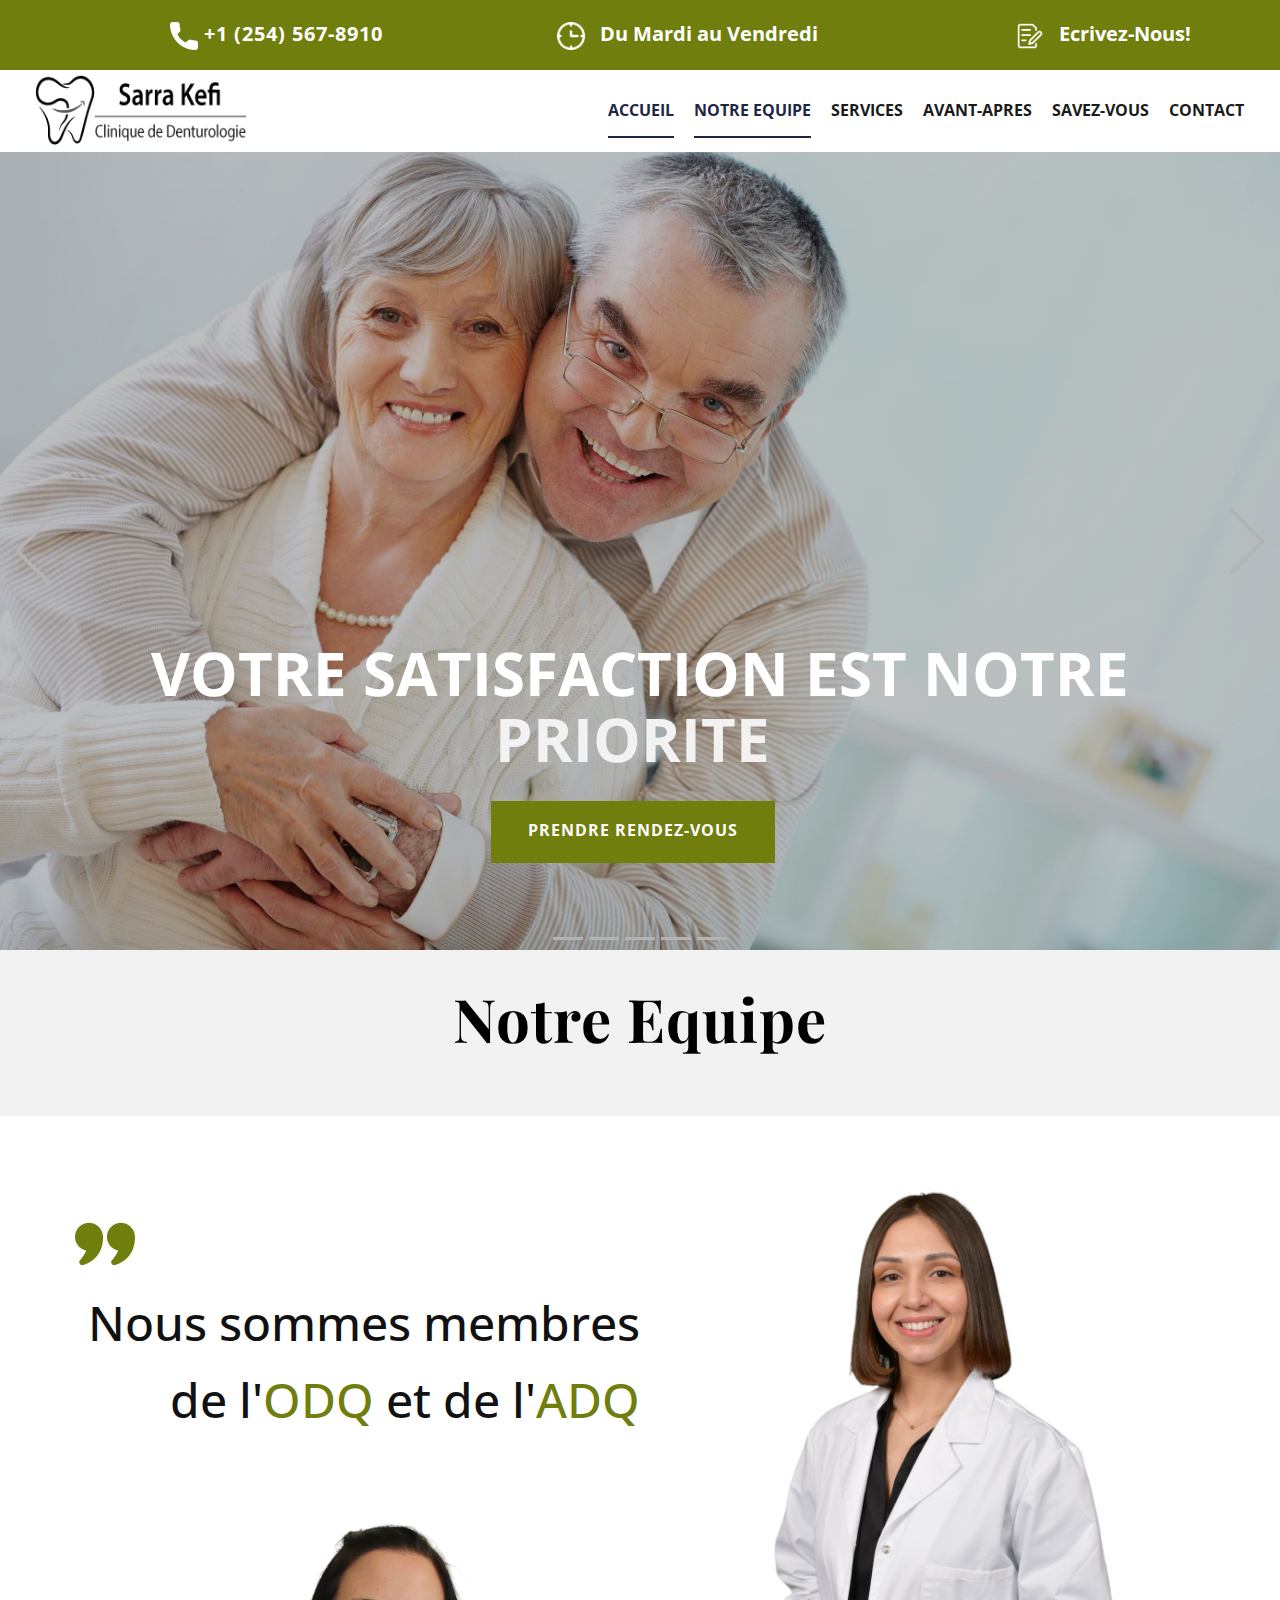
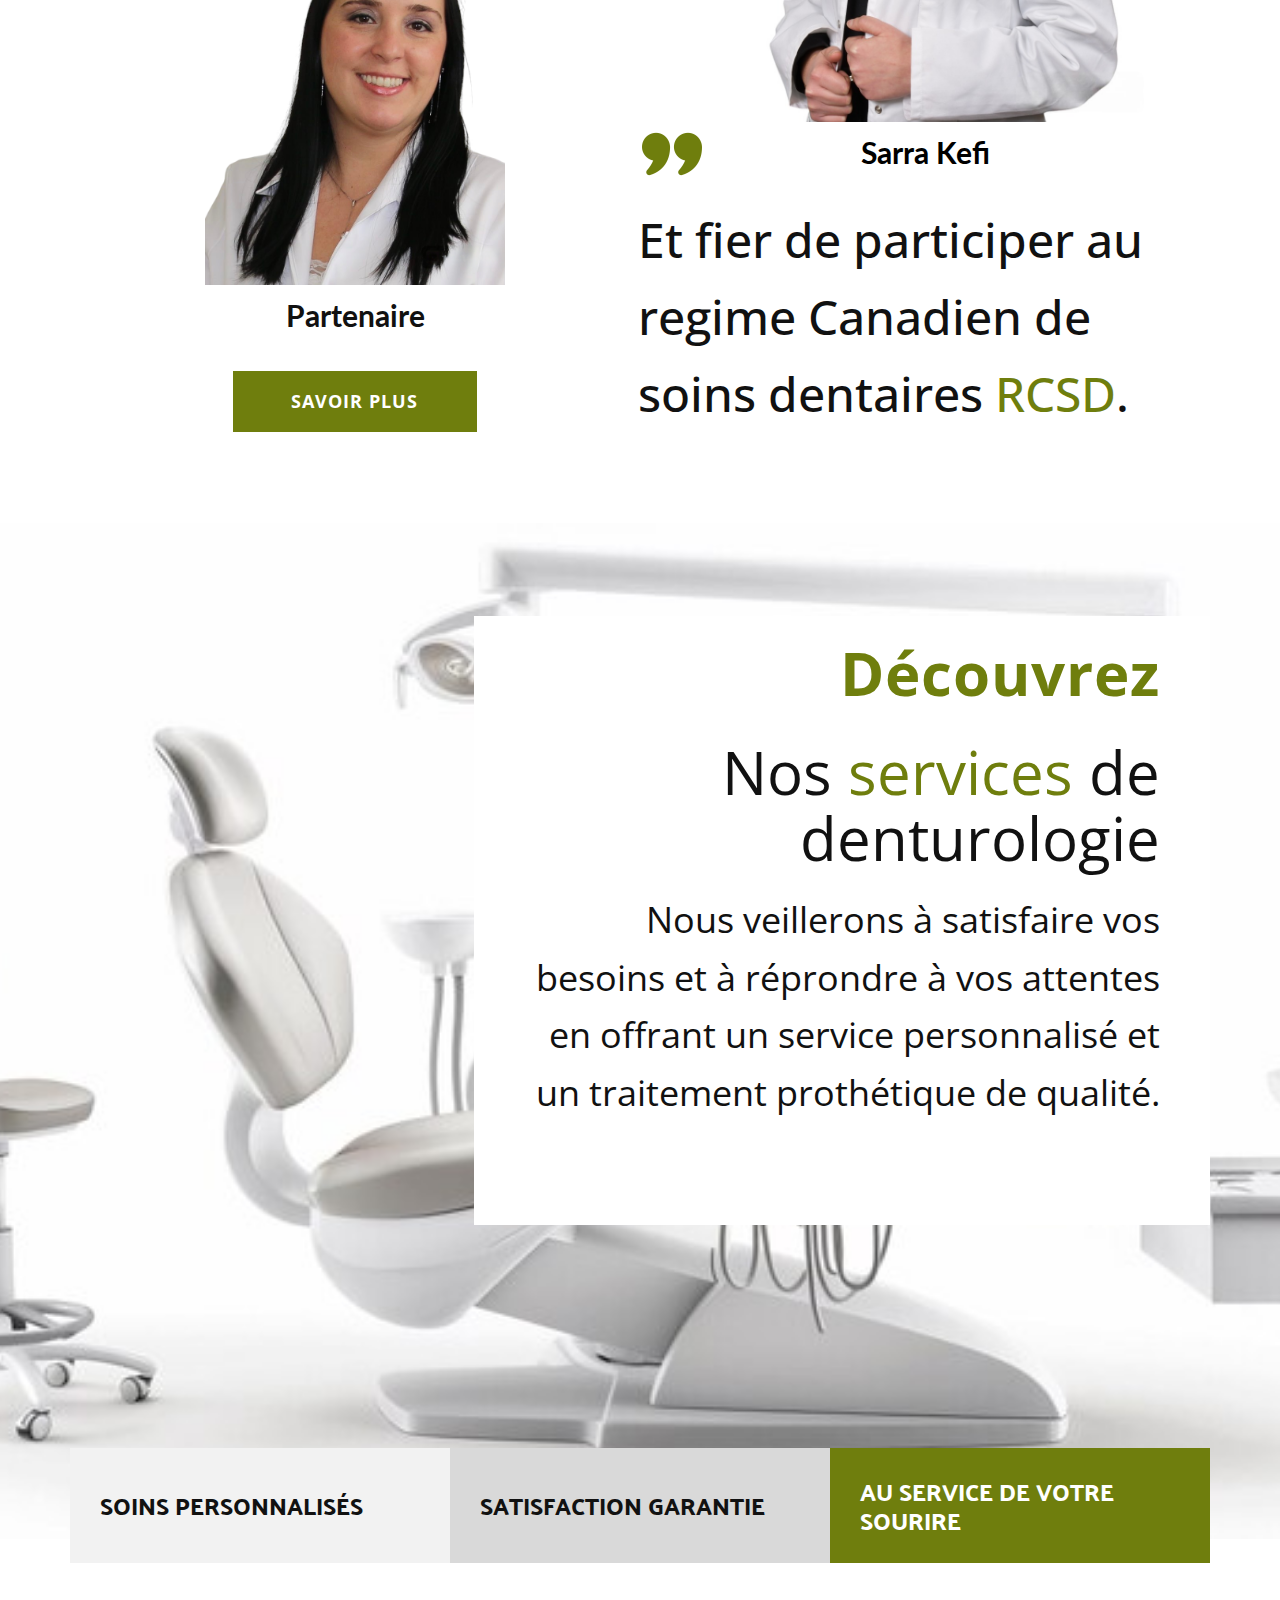
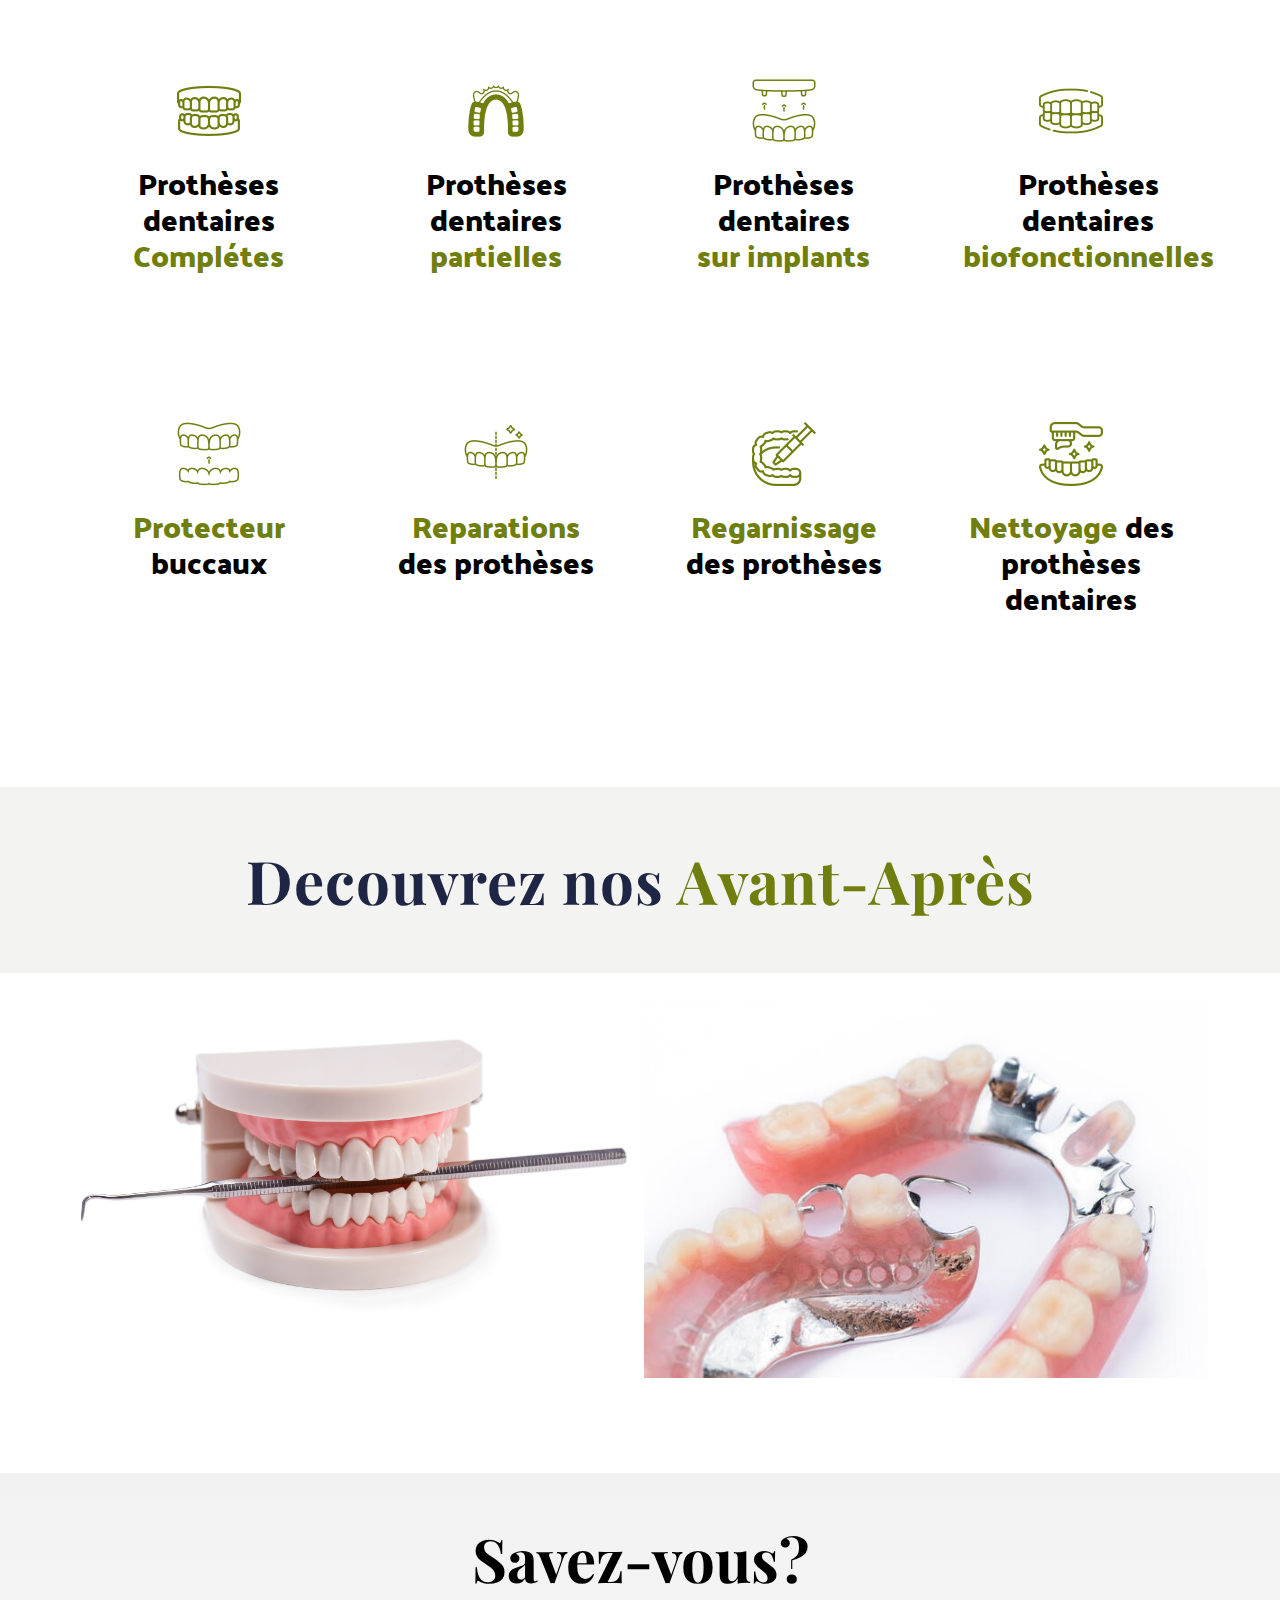
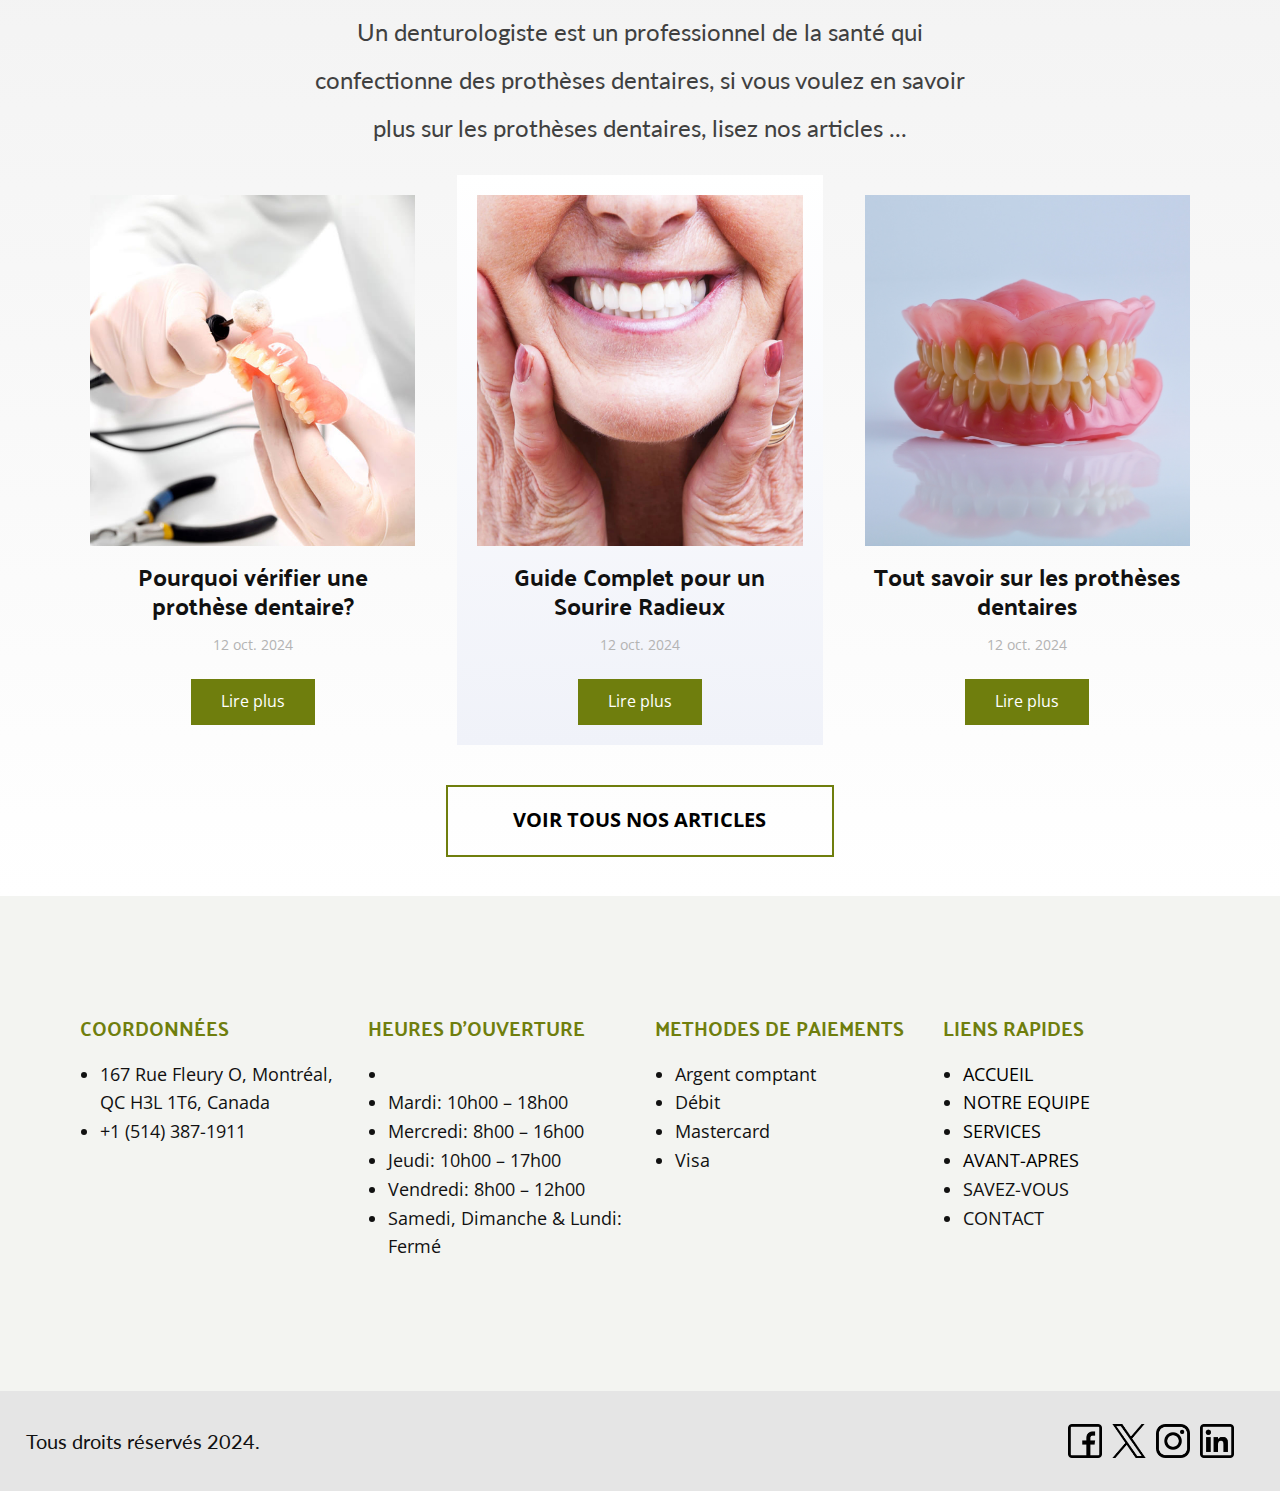
==== ACCUEIL.html @ f81df15d "Update ACCUEIL.html" ====
<!DOCTYPE html>
<html style="font-size: 16px;" lang="fr"><head>
    <meta name="viewport" content="width=device-width, initial-scale=1.0">
    <meta charset="utf-8">
    <meta name="keywords" content="​votre satisfaction est notre priorite, ​votre satisfaction est notre priorite, ​votre satisfaction est notre priorite, ​NOTRE EQUIPE">
    <meta name="description" content="">
    <title>ACCUEIL</title>
    <link rel="stylesheet" href="style.css" media="screen">
<link rel="stylesheet" href="ACCUEIL.css" media="screen">
    <script class="u-script" type="text/javascript" src="jquery.js" defer=""></script>
    <script class="u-script" type="text/javascript" src="script.js" defer=""></script>
    
    <link id="u-theme-google-font" rel="stylesheet" href="https://fonts.googleapis.com/css?family=Open+Sans:300,300i,400,400i,500,500i,600,600i,700,700i,800,800i|Palanquin+Dark:400,500,600,700">
    <link id="u-page-google-font" rel="stylesheet" href="https://fonts.googleapis.com/css?family=Playfair+Display:400,400i,500,500i,600,600i,700,700i,800,800i,900,900i|Lato:100,100i,300,300i,400,400i,700,700i,900,900i">
    
    
    
    
    
    
    
    
    
    
    
    
    <script type="application/ld+json">{
		"@context": "http://schema.org",
		"@type": "Organization",
		"name": "",
		"logo": "images/logo2_30092024.png",
		"sameAs": []
}</script>
    <meta name="theme-color" content="#1f2645">
    <meta property="og:title" content="ACCUEIL">
    <meta property="og:type" content="website">
  <meta data-intl-tel-input-cdn-path="intlTelInput/"></head>
  <body class="u-body u-xl-mode" data-lang="fr"><header class=" u-border-no-bottom u-border-no-left u-border-no-right u-border-no-top u-clearfix u-header u-section-row-container" id="sec-abaa" style="background-image: none"><div class="u-section-rows">
        <div class="u-custom-color-1 u-section-row u-sticky u-sticky-a2c8 u-valign-middle-xl u-section-row-1" id="sec-9a1a">
          
          
          
          
          
          <div class="u-clearfix u-sheet u-valign-middle-sm u-sheet-1">
            <div class="u-align-center u-clearfix u-expanded-width-lg u-expanded-width-sm u-gutter-0 u-layout-wrap u-layout-wrap-1">
              <div class="u-layout">
                <div class="u-layout-row">
                  <div class="u-container-style u-layout-cell u-size-20 u-layout-cell-1">
                    <div class="u-container-layout u-container-layout-1">
                      <a href="tel:+1 (234) 567-8910" class="u-active-none u-align-center u-btn u-button-style u-hover-none u-none u-text-hover-black u-btn-1"><span class="u-icon u-text-white u-icon-1"><svg class="u-svg-content" viewBox="0 0 405.333 405.333" x="0px" y="0px" style="width: 1em; height: 1em;"><path d="M373.333,266.88c-25.003,0-49.493-3.904-72.704-11.563c-11.328-3.904-24.192-0.896-31.637,6.699l-46.016,34.752    c-52.8-28.181-86.592-61.952-114.389-114.368l33.813-44.928c8.512-8.512,11.563-20.971,7.915-32.64    C142.592,81.472,138.667,56.96,138.667,32c0-17.643-14.357-32-32-32H32C14.357,0,0,14.357,0,32    c0,205.845,167.488,373.333,373.333,373.333c17.643,0,32-14.357,32-32V298.88C405.333,281.237,390.976,266.88,373.333,266.88z"></path></svg></span>&nbsp;+1 (254) 567-8910
                      </a>
                    </div>
                  </div>
                  <div class="u-container-style u-layout-cell u-size-20 u-layout-cell-2">
                    <div class="u-container-layout u-container-layout-2">
                      <a href="" class="u-active-none u-align-center-lg u-align-center-sm u-align-center-xl u-align-center-xs u-align-right-md u-btn u-button-style u-hover-none u-none u-text-hover-black u-text-white u-btn-2"><span class="u-file-icon u-icon u-text-white u-icon-2"><img src="images/1570440-a12996b7.png" alt=""></span> &nbsp; ​Du Mardi au Vendredi&nbsp;
                      </a>
                    </div>
                  </div>
                  <div class="u-container-align-center u-container-style u-layout-cell u-size-20 u-layout-cell-3">
                    <div class="u-container-layout u-valign-middle-lg u-container-layout-3">
                      <a href="" class="u-active-none u-align-center u-btn u-button-style u-hover-none u-none u-text-hover-black u-text-white u-btn-3"><span class="u-file-icon u-icon u-text-white u-icon-3"><img src="images/4223752-ccfdb0de.png" alt=""></span> &nbsp; Ecrivez-Nous!
                      </a>
                    </div>
                  </div>
                </div>
              </div>
            </div>
          </div>
        </div>
        <div class="u-clearfix u-section-row" data-animation-name="" data-animation-duration="0" data-animation-delay="0" data-animation-direction="" id="sec-a9fc">
          <div class="u-clearfix u-sheet u-sheet-2">
            <nav class="u-align-right u-menu u-menu-one-level u-offcanvas u-menu-1" data-responsive-from="MD" data-position="MENU">
              <div class="menu-collapse" style="font-size: 1rem; letter-spacing: 0px; font-weight: 700; text-transform: uppercase;">
                <a class="u-button-style u-custom-active-border-color u-custom-active-color u-custom-border u-custom-border-color u-custom-borders u-custom-hover-border-color u-custom-hover-color u-custom-left-right-menu-spacing u-custom-padding-bottom u-custom-text-active-color u-custom-text-color u-custom-text-hover-color u-custom-top-bottom-menu-spacing u-nav-link u-text-active-palette-1-base u-text-hover-palette-2-base" href="#">
                  <svg class="u-svg-link" viewBox="0 0 24 24"><use xmlns:xlink="http://www.w3.org/1999/xlink" xlink:href="#menu-hamburger"></use></svg>
                  <svg class="u-svg-content" version="1.1" id="menu-hamburger" viewBox="0 0 16 16" x="0px" y="0px" xmlns:xlink="http://www.w3.org/1999/xlink" xmlns="http://www.w3.org/2000/svg"><g><rect y="1" width="16" height="2"></rect><rect y="7" width="16" height="2"></rect><rect y="13" width="16" height="2"></rect>
</g></svg>
                </a>
              </div>
              <div class="u-custom-menu u-nav-container" wfd-invisible="true">
                <ul class="u-nav u-spacing-20 u-unstyled u-nav-1"><li class="u-nav-item"><a class="u-border-2 u-border-active-palette-1-base u-border-hover-custom-color-1 u-border-no-left u-border-no-right u-border-no-top u-button-style u-nav-link u-text-active-palette-1-base u-text-grey-90 u-text-hover-custom-color-1" href="#" style="padding: 18px 0px;">ACCUEIL</a>
</li><li class="u-nav-item"><a class="u-border-2 u-border-active-palette-1-base u-border-hover-custom-color-1 u-border-no-left u-border-no-right u-border-no-top u-button-style u-nav-link u-text-active-palette-1-base u-text-grey-90 u-text-hover-custom-color-1" href="ACCUEIL.html#sec-c3a1" target="_blank" style="padding: 18px 0px;">NOTRE EQUIPE</a>
</li><li class="u-nav-item"><a class="u-border-2 u-border-active-palette-1-base u-border-hover-custom-color-1 u-border-no-left u-border-no-right u-border-no-top u-button-style u-nav-link u-text-active-palette-1-base u-text-grey-90 u-text-hover-custom-color-1" style="padding: 18px 0px;">SERVICES</a>
</li><li class="u-nav-item"><a class="u-border-2 u-border-active-palette-1-base u-border-hover-custom-color-1 u-border-no-left u-border-no-right u-border-no-top u-button-style u-nav-link u-text-active-palette-1-base u-text-grey-90 u-text-hover-custom-color-1" style="padding: 18px 0px;">AVANT-APRES</a>
</li><li class="u-nav-item"><a class="u-border-2 u-border-active-palette-1-base u-border-hover-custom-color-1 u-border-no-left u-border-no-right u-border-no-top u-button-style u-nav-link u-text-active-palette-1-base u-text-grey-90 u-text-hover-custom-color-1" style="padding: 18px 0px;">SAVEZ-VOUS</a>
</li><li class="u-nav-item"><a class="u-border-2 u-border-active-palette-1-base u-border-hover-custom-color-1 u-border-no-left u-border-no-right u-border-no-top u-button-style u-nav-link u-text-active-palette-1-base u-text-grey-90 u-text-hover-custom-color-1" href="CONTACT.html" style="padding: 18px 0px;">CONTACT</a>
</li></ul>
              </div>
              <div class="u-custom-menu u-nav-container-collapse">
                <div class="u-container-style u-expanded-width-xs u-grey-90 u-inner-container-layout u-opacity u-opacity-95 u-sidenav u-sidenav-1" data-offcanvas-width="440.3543">
                  <div class="u-inner-container-layout u-sidenav-overflow">
                    <div class="u-menu-close u-menu-close-1"></div>
                    <ul class="u-align-center u-nav u-popupmenu-items u-spacing-0 u-unstyled u-nav-2"><li class="u-nav-item"><a class="u-button-style u-nav-link" href="#">ACCUEIL</a>
</li><li class="u-nav-item"><a class="u-button-style u-nav-link" href="ACCUEIL.html#sec-c3a1" target="_blank">NOTRE EQUIPE</a>
</li><li class="u-nav-item"><a class="u-button-style u-nav-link">SERVICES</a>
</li><li class="u-nav-item"><a class="u-button-style u-nav-link">AVANT-APRES</a>
</li><li class="u-nav-item"><a class="u-button-style u-nav-link">SAVEZ-VOUS</a>
</li><li class="u-nav-item"><a class="u-button-style u-nav-link" href="CONTACT.html">CONTACT</a>
</li></ul>
                  </div>
                </div>
                <div class="u-black u-menu-overlay u-opacity u-opacity-70" wfd-invisible="true"></div>
              </div>
            </nav>
            <a href="" class="u-image u-logo u-image-1" data-image-width="230" data-image-height="90" rel="nofollow">
              <img src="images/logo2_30092024.png" class="u-logo-image u-logo-image-1">
            </a>
          </div>
          
          
          
          
          
        </div>
      </div></header>
    <section class="u-carousel u-slide u-block-c4a1-1" id="carousel-c4cc" data-interval="5000" data-u-ride="carousel">
      <ol class="u-absolute-hcenter u-carousel-indicators u-block-c4a1-2">
        <li data-u-target="#carousel-c4cc" class="u-active u-grey-30" data-u-slide-to="0"></li>
        <li data-u-target="#carousel-c4cc" class="u-grey-30" data-u-slide-to="1"></li>
        <li data-u-target="#carousel-c4cc" class="u-grey-30" data-u-slide-to="2"></li>
        <li data-u-target="#carousel-c4cc" class="u-grey-30" data-u-slide-to="3"></li>
        <li data-u-target="#carousel-c4cc" class="u-grey-30" data-u-slide-to="4"></li>
      </ol>
      <div class="u-carousel-inner" role="listbox">
        <div class="u-active u-align-center u-carousel-item u-clearfix u-image u-shading u-section-1-1" src="" data-image-width="2880" data-image-height="1920">
          <div class="u-clearfix u-sheet u-sheet-1">
            <h1 class="u-align-center u-custom-font u-text u-text-font u-text-grey-5 u-title u-text-1">
              <span class="u-text-white"> VOTRE SATISFACTION EST NOTRE </span>PRIOR​​ITE&nbsp;
            </h1>
            <a href="#" class="u-align-center u-border-none u-border-radius-50 u-btn u-button-style u-custom-color-1 u-hover-custom-color-2 u-btn-1">PRENDRE RENDEZ-VOUS</a>
          </div>
        </div>
        <div class="u-align-center u-carousel-item u-clearfix u-image u-shading u-section-1-2" src="" data-image-width="1920" data-image-height="1280">
          <div class="u-clearfix u-sheet u-sheet-1">
            <h1 class="u-align-center u-custom-font u-text u-text-font u-text-white u-title u-text-1"> VOTRE SATISFACTION EST NOTRE PRIORITE&nbsp;</h1>
            <a href="#" class="u-align-center u-border-none u-border-radius-50 u-btn u-button-style u-custom-color-1 u-hover-custom-color-2 u-btn-1">PRENDRE RENDEZ-VOUS</a>
          </div>
        </div>
        <div class="u-align-center u-carousel-item u-clearfix u-image u-shading u-section-1-3" src="" data-image-width="1920" data-image-height="1280">
          <div class="u-clearfix u-sheet u-sheet-1">
            <h1 class="u-align-center u-custom-font u-text u-text-font u-text-white u-title u-text-1"> VOTRE SATISFACTION EST NOTRE PRIORITE&nbsp;</h1>
            <a href="#" class="u-align-center u-border-none u-border-radius-50 u-btn u-button-style u-custom-color-1 u-hover-custom-color-2 u-btn-1">PRENDRE RENDEZ-VOUS</a>
          </div>
        </div>
        <div class="u-align-center u-carousel-item u-clearfix u-image u-shading u-section-1-4" src="" data-image-width="1920" data-image-height="1281">
          <div class="u-clearfix u-sheet u-sheet-1">
            <h1 class="u-align-center u-custom-font u-text u-text-font u-text-white u-title u-text-1"> VOTRE SATISFACTION EST NOTRE PRIORITE&nbsp;</h1>
            <a href="#" class="u-align-center u-border-none u-border-radius-50 u-btn u-button-style u-custom-color-1 u-hover-custom-color-2 u-btn-1">PRENDRE RENDEZ-VOUS</a>
          </div>
        </div>
        <div class="u-align-center u-carousel-item u-clearfix u-image u-shading u-section-1-5" src="" data-image-width="2880" data-image-height="1920">
          <div class="u-clearfix u-sheet u-sheet-1">
            <h1 class="u-align-center u-custom-font u-text u-text-font u-text-grey-5 u-title u-text-1">
              <span class="u-text-white"> VOTRE SATISFACTION EST NOTRE </span>PRIOR​​ITE&nbsp;
            </h1>
            <a href="#" class="u-align-center u-border-none u-border-radius-50 u-btn u-button-style u-custom-color-1 u-hover-custom-color-2 u-btn-1">PRENDRE RENDEZ-VOUS</a>
          </div>
        </div>
      </div>
      <a class="u-absolute-vcenter u-carousel-control u-carousel-control-prev u-text-grey-30 u-block-c4a1-3" href="#carousel-c4cc" role="button" data-u-slide="prev">
        <span aria-hidden="true">
          <svg class="u-svg-link" viewBox="0 0 477.175 477.175"><path d="M145.188,238.575l215.5-215.5c5.3-5.3,5.3-13.8,0-19.1s-13.8-5.3-19.1,0l-225.1,225.1c-5.3,5.3-5.3,13.8,0,19.1l225.1,225
                    c2.6,2.6,6.1,4,9.5,4s6.9-1.3,9.5-4c5.3-5.3,5.3-13.8,0-19.1L145.188,238.575z"></path></svg>
        </span>
        <span class="sr-only">Previous</span>
      </a>
      <a class="u-carousel-control u-carousel-control-next u-text-grey-30 u-block-c4a1-4" href="#carousel-c4cc" role="button" data-u-slide="next">
        <span aria-hidden="true">
          <svg class="u-svg-link" viewBox="0 0 477.175 477.175"><path d="M360.731,229.075l-225.1-225.1c-5.3-5.3-13.8-5.3-19.1,0s-5.3,13.8,0,19.1l215.5,215.5l-215.5,215.5
                    c-5.3,5.3-5.3,13.8,0,19.1c2.6,2.6,6.1,4,9.5,4c3.4,0,6.9-1.3,9.5-4l225.1-225.1C365.931,242.875,365.931,234.275,360.731,229.075z"></path></svg>
        </span>
        <span class="sr-only">Suivant</span>
      </a>
    </section>
    <section class="u-align-center u-clearfix u-grey-5 u-section-2" id="sec-c3a1">
      <div class="u-clearfix u-sheet u-sheet-1">
        <h1 class="u-align-center u-custom-font u-font-playfair-display u-text u-text-black u-text-default u-text-1"> Notre&nbsp;Equipe</h1>
      </div>
    </section>
    <section class="u-clearfix u-container-align-center u-section-3" id="carousel_c43b">
      <div class="u-clearfix u-sheet u-sheet-1">
        <div class="custom-expanded data-layout-selected u-clearfix u-expanded-width u-layout-wrap u-layout-wrap-1">
          <div class="u-layout" style="">
            <div class="u-layout-row" style="">
              <div class="u-container-style u-layout-cell u-size-30 u-layout-cell-1">
                <div class="u-container-layout u-container-layout-1"><span class="u-align-center u-file-icon u-icon u-icon-1"><img src="images/94ece552-20.png" alt=""></span>
                  <h3 class="u-align-right u-custom-font u-text u-text-default u-text-font u-text-1">Nous sommes membres de l'<span class="u-text-custom-color-1">ODQ</span>&nbsp;et de l'<span class="u-text-custom-color-1">ADQ</span>
                  </h3>
                  <img class="u-align-center u-image u-image-default u-image-1" src="images/Photoroom-20240914_191139-transformed.png" alt="" data-image-width="845" data-image-height="929">
                  <p class="u-align-center u-text u-text-2">Partenaire</p>
                  <a href="" class="u-align-center u-border-none u-btn u-button-style u-custom-color-1 u-hover-custom-color-2 u-text-active-white u-btn-1">SAVOIR PLUS</a>
                </div>
              </div>
              <div class="u-container-style u-layout-cell u-size-30 u-layout-cell-2" data-animation-out="0">
                <div class="u-container-layout u-container-layout-2">
                  <img class="custom-expanded u-align-center u-image u-image-default u-image-2" src="images/DeWatermark.ai_1727260550018.png" alt="" data-image-width="1024" data-image-height="1280">
                  <p class="u-align-center u-text u-text-black u-text-3">Sarra Kefi</p><span class="u-file-icon u-icon u-icon-2"><img src="images/94ece552.png" alt=""></span>
                  <h3 class="u-align-left-lg u-align-left-md u-align-left-xl u-align-right-sm u-align-right-xs u-custom-font u-text u-text-default u-text-font u-text-4"> Et&nbsp;fier de participer au regime Canadien de soins dentaires&nbsp;<span class="u-text-custom-color-1">RCSD</span>.
                  </h3>
                </div>
              </div>
            </div>
          </div>
        </div>
      </div>
    </section>
    <section class="u-clearfix u-image u-section-4" id="sec-8d5f" data-image-width="740" data-image-height="415">
      <div class="u-clearfix u-sheet u-sheet-1">
        <div class="u-align-center u-container-style u-expanded-width-xs u-group u-shape-rectangle u-white u-group-1" data-animation-out="0">
          <div class="u-container-layout u-valign-top-xl u-container-layout-1">
            <h1 class="u-align-right u-custom-font u-text u-text-custom-color-1 u-text-font u-text-1"> Découvrez<br>
            </h1>
            <h2 class="u-align-right u-custom-font u-text u-text-font u-text-2"> Nos&nbsp;<span class="u-text-custom-color-1">services&nbsp;</span>de<br>denturologie
            </h2>
            <p class="u-align-right u-large-text u-text u-text-variant u-text-3"> Nous veillerons à satisfaire vos besoins et&nbsp;à réprondre&nbsp;à vos attentes en offrant un service personnalisé et un traitement prothétique de qualité.</p>
          </div>
        </div>
      </div>
    </section>
    <section class="u-clearfix u-section-5" id="sec-0a37">
      <div class="u-clearfix u-sheet u-sheet-1">
        <div class="u-expanded-width-lg u-expanded-width-xl u-expanded-width-xs u-list u-list-1">
          <div class="u-repeater u-repeater-1">
            <div class="u-align-left u-container-style u-custom-item u-grey-5 u-list-item u-repeater-item u-list-item-1">
              <div class="u-container-layout u-similar-container u-valign-middle-xl u-valign-top-lg u-valign-top-md u-valign-top-sm u-valign-top-xs u-container-layout-1">
                <h4 class="u-align-center-xs u-text u-text-default u-text-1"> soins personnalisés</h4>
              </div>
            </div>
            <div class="u-align-left u-container-style u-custom-item u-grey-15 u-list-item u-repeater-item u-list-item-2">
              <div class="u-container-layout u-similar-container u-valign-middle-xl u-valign-top-lg u-valign-top-md u-valign-top-sm u-valign-top-xs u-container-layout-2">
                <h4 class="u-align-center-xs u-text u-text-default u-text-2"> Satisfaction GarantiE</h4>
              </div>
            </div>
            <div class="u-align-left u-container-style u-custom-color-1 u-custom-item u-list-item u-repeater-item u-list-item-3">
              <div class="u-container-layout u-similar-container u-valign-middle-xl u-valign-top-lg u-valign-top-md u-valign-top-sm u-valign-top-xs u-container-layout-3">
                <h4 class="u-align-center-xs u-text u-text-default u-text-3"> au service de votre sourire</h4>
              </div>
            </div>
          </div>
        </div>
      </div>
    </section>
    <section class="u-clearfix u-section-6" id="sec-1ae2">
      <div class="u-clearfix u-sheet u-sheet-1">
        <div class="u-align-center-sm u-align-center-xs u-expanded-width-lg u-expanded-width-md u-expanded-width-xl u-list u-list-1">
          <div class="u-repeater u-repeater-1">
            <div class="u-align-center u-border-custom-color-1 u-container-align-center-sm u-container-align-center-xs u-container-style u-hover-feature u-list-item u-repeater-item u-shape-rectangle u-list-item-1" data-href="SERVICES.html">
              <div class="u-container-layout u-similar-container u-valign-middle-lg u-valign-middle-md u-valign-middle-sm u-valign-middle-xs u-container-layout-1"><span class="u-align-center-sm u-align-center-xs u-file-icon u-icon u-text-custom-color-1 u-icon-1"><img src="images/1471590.png" alt=""></span>
                <h3 class="u-align-center-sm u-align-center-xs u-text u-text-black u-text-default u-text-1">Prothèses dentaires<br>
                  <span class="u-text-custom-color-1">Complétes</span>
                </h3>
              </div>
            </div>
            <div class="u-align-center u-border-custom-color-1 u-container-align-center-sm u-container-align-center-xs u-container-style u-hover-feature u-list-item u-repeater-item u-shape-rectangle u-list-item-2" data-href="blog/blog.html">
              <div class="u-container-layout u-similar-container u-valign-middle-lg u-valign-middle-md u-valign-middle-sm u-valign-middle-xs u-container-layout-2"><span class="u-align-center-sm u-align-center-xs u-file-icon u-icon u-text-custom-color-1 u-icon-2"><img src="images/7261897-19.png" alt=""></span>
                <h3 class="u-align-center-sm u-align-center-xs u-text u-text-black u-text-default u-text-2"> Prothèses dentaires<br>
                  <span class="u-text-custom-color-1">partielles</span>
                </h3>
              </div>
            </div>
            <div class="u-align-center u-border-custom-color-1 u-container-align-center-sm u-container-align-center-xs u-container-style u-hover-feature u-list-item u-repeater-item u-shape-rectangle u-list-item-3" data-href="blog/blog.html">
              <div class="u-container-layout u-similar-container u-valign-middle-lg u-valign-middle-md u-valign-middle-sm u-valign-middle-xs u-container-layout-3"><span class="u-align-center-sm u-align-center-xs u-file-icon u-icon u-text-custom-color-1 u-icon-3"><img src="images/2441147.png" alt=""></span>
                <h3 class="u-align-center-sm u-align-center-xs u-text u-text-black u-text-default u-text-3"> Prothèses dentaires<br>
                  <span class="u-text-custom-color-1"> sur implants</span>
                </h3>
              </div>
            </div>
            <div class="u-align-center u-border-custom-color-1 u-container-align-center-sm u-container-align-center-xs u-container-style u-hover-feature u-list-item u-repeater-item u-shape-rectangle u-list-item-4" data-href="blog/blog.html">
              <div class="u-container-layout u-similar-container u-valign-middle-lg u-valign-middle-md u-valign-middle-sm u-valign-middle-xs u-container-layout-4"><span class="u-align-center-sm u-align-center-xs u-file-icon u-icon u-text-custom-color-1 u-icon-4"><img src="images/2400884.png" alt=""></span>
                <h3 class="u-align-center-sm u-align-center-xs u-text u-text-black u-text-default u-text-4"> Prothèses dentaires<br>
                  <span class="u-text-custom-color-1">biofonctionnelles</span>
                </h3>
              </div>
            </div>
            <div class="u-align-center u-border-custom-color-1 u-container-align-center-sm u-container-align-center-xs u-container-style u-hover-feature u-list-item u-repeater-item u-shape-rectangle u-list-item-5" data-href="blog/blog.html">
              <div class="u-container-layout u-similar-container u-valign-middle-lg u-valign-middle-md u-valign-middle-sm u-valign-middle-xs u-container-layout-5"><span class="u-align-center-sm u-align-center-xs u-file-icon u-icon u-text-custom-color-1 u-icon-5"><img src="images/2441139-25.png" alt=""></span>
                <h3 class="u-align-center-sm u-align-center-xs u-text u-text-black u-text-default u-text-5">
                  <span class="u-text-custom-color-1">Protecteur </span>buccaux
                </h3>
              </div>
            </div>
            <div class="u-align-center u-border-custom-color-1 u-container-align-center-sm u-container-align-center-xs u-container-style u-hover-feature u-list-item u-repeater-item u-shape-rectangle u-list-item-6" data-href="blog/blog.html">
              <div class="u-container-layout u-similar-container u-valign-middle-lg u-valign-middle-md u-valign-middle-sm u-valign-middle-xs u-container-layout-6"><span class="u-align-center-sm u-align-center-xs u-file-icon u-icon u-text-custom-color-1 u-icon-6"><img src="images/2441158.png" alt=""></span>
                <h3 class="u-align-center-sm u-align-center-xs u-text u-text-black u-text-default u-text-6">
                  <span class="u-text-custom-color-1">Reparations </span>des prothèses
                </h3>
              </div>
            </div>
            <div class="u-align-center u-border-custom-color-1 u-container-align-center-sm u-container-align-center-xs u-container-style u-hover-feature u-list-item u-repeater-item u-shape-rectangle u-list-item-7" data-href="blog/blog.html">
              <div class="u-container-layout u-similar-container u-valign-middle-lg u-valign-middle-md u-valign-middle-sm u-valign-middle-xs u-container-layout-7"><span class="u-align-center-sm u-align-center-xs u-file-icon u-icon u-text-custom-color-1 u-icon-7"><img src="images/993338-28.png" alt=""></span>
                <h3 class="u-align-center-sm u-align-center-xs u-text u-text-black u-text-default u-text-7">
                  <span class="u-text-custom-color-1">Regarnissage </span>des prothèses
                </h3>
              </div>
            </div>
            <div class="u-align-center u-border-custom-color-1 u-container-align-center-sm u-container-align-center-xs u-container-style u-hover-feature u-list-item u-repeater-item u-shape-rectangle u-list-item-8" data-href="blog/blog.html">
              <div class="u-container-layout u-similar-container u-valign-middle-lg u-valign-middle-md u-valign-middle-sm u-valign-middle-xs u-container-layout-8"><span class="u-align-center-sm u-align-center-xs u-file-icon u-icon u-text-custom-color-1 u-icon-8"><img src="images/10367829-30.png" alt=""></span>
                <h3 class="u-align-center-sm u-align-center-xs u-text u-text-black u-text-default u-text-8">
                  <span class="u-text-custom-color-1">Nettoyage </span>des prothèses dentaires
                </h3>
              </div>
            </div>
          </div>
        </div>
      </div>
      
      
      
      
      
      
      
      
    </section>
    <section class="u-align-center u-clearfix u-custom-color-3 u-section-7" id="sec-9529">
      <div class="u-clearfix u-sheet u-valign-middle-xl u-sheet-1">
        <h1 class="u-align-center-sm u-align-center-xs u-custom-font u-font-playfair-display u-text u-text-default u-text-1"> Decouvrez nos <span class="u-text-custom-color-1">Avant-Après</span>
        </h1>
      </div>
    </section>
    <section class="u-clearfix u-white u-section-8" id="sec-a7ec">
      <div class="u-clearfix u-sheet u-sheet-1">
        <div class="u-expanded-width u-gallery u-layout-horizontal u-lightbox u-no-transition u-show-text-on-hover u-width-fixed u-gallery-1">
          <div class="u-gallery-inner"><div class="u-effect-fade u-gallery-item u-gallery-item-1"><div class="u-back-slide" data-image-width="1920" data-image-height="1280"><img class="u-back-image u-back-image-1" src="images/white-teeth1.jpg">
</div><div class="u-over-slide u-shading u-over-slide-1"></div>
</div><div class="u-effect-fade u-gallery-item u-gallery-item-2"><div class="u-back-slide" data-image-width="628" data-image-height="423"><img class="u-back-image u-back-image-2" src="images/parf1j.jpg">
</div><div class="u-over-slide u-shading u-over-slide-2"></div>
</div><div class="u-effect-fade u-gallery-item u-gallery-item-3"><div class="u-back-slide" data-image-width="1920" data-image-height="1280"><img class="u-back-image u-back-image-3" src="images/quang-tri-nguyen-VxVO1zrY5F8-unsplash.jpg">
</div><div class="u-over-slide u-shading u-over-slide-3"></div>
</div><div class="u-effect-fade u-gallery-item u-gallery-item-4"><div class="u-back-slide" data-image-width="1920" data-image-height="1156"><img class="u-back-image u-back-image-4" src="images/diana-polekhina-4nUZl0FZM3U-unsplash.jpg">
</div><div class="u-over-slide u-shading u-over-slide-4"></div>
</div><div class="u-effect-fade u-gallery-item u-gallery-item-5"><div class="u-back-slide" data-image-width="1920" data-image-height="1156"><div class="u-back-slide"><img class="u-back-image u-back-image-5" src="images/diana-polekhina-4nUZl0FZM3U-unsplash.jpg">
</div><div class="u-over-slide u-shading u-over-slide-5"></div>
</div><div class="u-effect-fade u-gallery-item u-gallery-item-6"><div class="u-back-slide" data-image-width="1920" data-image-height="1156"><div class="u-back-slide"><img class="u-back-image u-back-image-6" src="images/diana-polekhina-4nUZl0FZM3U-unsplash.jpg">
</div><div class="u-over-slide u-shading u-over-slide-6"></div>
</div></div>
          <a class="u-absolute-vcenter u-gallery-nav u-gallery-nav-prev u-grey-70 u-icon-circle u-opacity u-opacity-70 u-spacing-10 u-text-white u-gallery-nav-1" href="#" role="button">
            <span aria-hidden="true">
              <svg viewBox="0 0 451.847 451.847"><path d="M97.141,225.92c0-8.095,3.091-16.192,9.259-22.366L300.689,9.27c12.359-12.359,32.397-12.359,44.751,0
c12.354,12.354,12.354,32.388,0,44.748L173.525,225.92l171.903,171.909c12.354,12.354,12.354,32.391,0,44.744
c-12.354,12.365-32.386,12.365-44.745,0l-194.29-194.281C100.226,242.115,97.141,234.018,97.141,225.92z"></path></svg>
            </span>
            <span class="sr-only">
              <svg viewBox="0 0 451.847 451.847"><path d="M97.141,225.92c0-8.095,3.091-16.192,9.259-22.366L300.689,9.27c12.359-12.359,32.397-12.359,44.751,0
c12.354,12.354,12.354,32.388,0,44.748L173.525,225.92l171.903,171.909c12.354,12.354,12.354,32.391,0,44.744
c-12.354,12.365-32.386,12.365-44.745,0l-194.29-194.281C100.226,242.115,97.141,234.018,97.141,225.92z"></path></svg>
            </span>
          </a>
          <a class="u-absolute-vcenter u-gallery-nav u-gallery-nav-next u-grey-70 u-icon-circle u-opacity u-opacity-70 u-spacing-10 u-text-white u-gallery-nav-2" href="#" role="button">
            <span aria-hidden="true">
              <svg viewBox="0 0 451.846 451.847"><path d="M345.441,248.292L151.154,442.573c-12.359,12.365-32.397,12.365-44.75,0c-12.354-12.354-12.354-32.391,0-44.744
L278.318,225.92L106.409,54.017c-12.354-12.359-12.354-32.394,0-44.748c12.354-12.359,32.391-12.359,44.75,0l194.287,194.284
c6.177,6.18,9.262,14.271,9.262,22.366C354.708,234.018,351.617,242.115,345.441,248.292z"></path></svg>
            </span>
            <span class="sr-only">
              <svg viewBox="0 0 451.846 451.847"><path d="M345.441,248.292L151.154,442.573c-12.359,12.365-32.397,12.365-44.75,0c-12.354-12.354-12.354-32.391,0-44.744
L278.318,225.92L106.409,54.017c-12.354-12.359-12.354-32.394,0-44.748c12.354-12.359,32.391-12.359,44.75,0l194.287,194.284
c6.177,6.18,9.262,14.271,9.262,22.366C354.708,234.018,351.617,242.115,345.441,248.292z"></path></svg>
            </span>
          </a>
        </div>
      </div>
    </section>
    <section class="u-align-center u-clearfix u-gradient u-section-9" id="sec-0b8e">
      <div class="u-clearfix u-sheet u-sheet-1">
        <h2 class="u-custom-font u-font-playfair-display u-text u-text-black u-text-default u-text-1">Savez-vous?</h2>
        <p class="u-align-center u-text u-text-grey-75 u-text-2"> Un denturologiste est un professionnel de la santé qui confectionne des prothèses dentaires,&nbsp;si vous voulez en savoir plus sur les ​prothèses dentaires, lisez nos articles ...</p><!--blog--><!--blog_options_json--><!--{"type":"Recent","source":"","tags":"","count":""}--><!--/blog_options_json-->
        <div class="u-blog u-expanded-width u-blog-1">
          <div class="u-repeater u-repeater-1"><!--blog_post-->
            <div class="u-align-center u-blog-post u-container-style u-repeater-item u-video-cover u-repeater-item-1">
              <div class="u-container-layout u-similar-container u-valign-top-sm u-valign-top-xs u-container-layout-1">
                <a class="u-post-header-link" href="blog/pourquoi-vérifier-une-prothèse-dentaire-1.html"><!--blog_post_image-->
                  <img alt="" class="u-blog-control u-expanded-width u-image u-image-default u-image-1" src="images/40930-img_service_01.jpg"><!--/blog_post_image-->
                </a>
                <h4 class="u-blog-control u-text u-text-3">​​Pourquoi vérifier une prothèse dentaire?</h4><!--blog_post_metadata-->
                <div class="u-blog-control u-metadata u-text-grey-30 u-metadata-1"><!--blog_post_metadata_date-->
                  <span class="u-meta-date u-meta-icon">12 oct. 2024</span><!--/blog_post_metadata_date-->
                </div><!--/blog_post_metadata--><!--blog_post_readmore-->
                <a href="blog/pourquoi-vérifier-une-prothèse-dentaire-1.html" class="u-blog-control u-border-none u-btn u-button-style u-custom-color-1 u-btn-2"><!--blog_post_readmore_content--><!--options_json--><!--{"content":"Lire plus","defaultValue":"Lire la suite"}--><!--/options_json-->Lire plus<!--/blog_post_readmore_content--></a><!--/blog_post_readmore-->
              </div>
            </div><div class="u-align-center u-blog-post u-container-style u-gradient u-repeater-item u-video-cover u-repeater-item-2">
              <div class="u-container-layout u-similar-container u-valign-top-sm u-valign-top-xs u-container-layout-2">
                <a class="u-post-header-link" href="blog/guide-complet-pour-un-sourire-radieux.html"><!--blog_post_image-->
                  <img alt="" class="u-blog-control u-expanded-width u-image u-image-default u-image-2" src="images/hdr_01.jpg" data-image-width="1920" data-image-height="1080"><!--/blog_post_image-->
                </a>
                <h4 class="u-blog-control u-text u-text-4">Guide Complet pour un Sourire R​adieux</h4><!--blog_post_metadata-->
                <div class="u-blog-control u-metadata u-text-grey-30 u-metadata-2"><!--blog_post_metadata_date-->
                  <span class="u-meta-date u-meta-icon">12 oct. 2024</span><!--/blog_post_metadata_date-->
                </div><!--/blog_post_metadata--><!--blog_post_readmore-->
                <a href="blog/guide-complet-pour-un-sourire-radieux.html" class="u-blog-control u-border-none u-btn u-button-style u-custom-color-1 u-btn-4"><!--blog_post_readmore_content--><!--options_json--><!--{"content":"Lire plus","defaultValue":"Lire la suite"}--><!--/options_json-->Lire plus<!--/blog_post_readmore_content--></a><!--/blog_post_readmore-->
              </div>
            </div><div class="u-align-center u-blog-post u-container-style u-repeater-item u-video-cover u-repeater-item-3">
              <div class="u-container-layout u-similar-container u-valign-top-sm u-valign-top-xs u-container-layout-3">
                <a class="u-post-header-link" href="blog/tout-savoir-sur-les-prothèses-dentaires.html"><!--blog_post_image-->
                  <img alt="" class="u-blog-control u-expanded-width u-image u-image-default u-image-3" src="images/full-set-acrylic-denture-isolated-white-background.jpg" data-image-width="4600" data-image-height="2488"><!--/blog_post_image-->
                </a>
                <h4 class="u-blog-control u-text u-text-5">​Tout savoir sur les prothèses dentaires</h4><!--blog_post_metadata-->
                <div class="u-blog-control u-metadata u-text-grey-30 u-metadata-3"><!--blog_post_metadata_date-->
                  <span class="u-meta-date u-meta-icon">12 oct. 2024</span><!--/blog_post_metadata_date-->
                </div><!--/blog_post_metadata--><!--blog_post_readmore-->
                <a href="blog/tout-savoir-sur-les-prothèses-dentaires.html" class="u-blog-control u-border-none u-btn u-button-style u-custom-color-1 u-btn-6"><!--blog_post_readmore_content--><!--options_json--><!--{"content":"Lire plus","defaultValue":"Lire la suite"}--><!--/options_json-->Lire plus<!--/blog_post_readmore_content--></a><!--/blog_post_readmore-->
              </div>
            </div><!--/blog_post--><!--blog_post-->
            <!--/blog_post--><!--blog_post-->
            <!--/blog_post-->
          </div>
        </div><!--/blog-->
        <a href="" class="u-align-center u-border-2 u-border-custom-color-1 u-btn u-button-style u-hover-custom-color-1 u-none u-text-black u-text-hover-white u-btn-7"> VOIR TOUS NOS ARTICLES</a>
      </div>
    </section>
    <section class="u-clearfix u-gradient u-section-10" id="sec-eef1">
      <div class="u-clearfix u-sheet u-valign-middle-lg u-valign-middle-md u-sheet-1">
        <div class="u-expanded-width u-list u-list-1">
          <div class="u-repeater u-repeater-1">
            <div class="u-container-align-left u-container-style u-list-item u-repeater-item u-list-item-1">
              <div class="u-container-layout u-similar-container u-valign-top-lg u-valign-top-md u-valign-top-xl u-container-layout-1">
                <h4 class="u-align-left u-text u-text-custom-color-1 u-text-default-lg u-text-default-xl u-text-1"> COORDONNÉES</h4>
                <ul class="u-align-left u-text u-text-default u-text-2">
                  <li>167 Rue Fleury O, Montréal, QC H3L 1T6, Canada</li>
                  <li> +1 (514) 387-1911<br>
                  </li>
                </ul>
              </div>
            </div>
            <div class="u-container-align-left u-container-style u-list-item u-repeater-item u-list-item-2">
              <div class="u-container-layout u-similar-container u-valign-top-lg u-valign-top-md u-valign-top-xl u-container-layout-2">
                <h4 class="u-align-left u-text u-text-custom-color-1 u-text-default-lg u-text-default-xl u-text-3"> HEURES D'OUVERTURE</h4>
                <ul class="u-align-left u-text u-text-default u-text-4">
                  <li><li>Mardi:  10h00 – 18h00 </li>
                  <li>Mercredi:  8h00 – 16h00 </li>
                  <li>Jeudi:  10h00 – 17h00 </li>
                  <li>Vendredi:  8h00 – 12h00 </li>
                  <li>Samedi,  Dimanche &amp; Lundi:  Fermé</li>
                </ul>
              </div>
            </div>
            <div class="u-container-align-left u-container-style u-list-item u-repeater-item u-list-item-3">
              <div class="u-container-layout u-similar-container u-valign-top-lg u-valign-top-md u-valign-top-xl u-container-layout-3">
                <h4 class="u-align-left u-text u-text-custom-color-1 u-text-default-lg u-text-default-xl u-text-5"> METHODES DE PAIEMENTS</h4>
                <ul class="u-align-left u-text u-text-default u-text-6">
                  <li>Argent comptant<br>
                  </li>
                  <li>Débit<br>
                  </li>
                  <li>Mastercard<br>
                  </li>
                  <li> Visa</li>
                </ul>
              </div>
            </div>
            <div class="u-container-align-left u-container-style u-list-item u-repeater-item u-list-item-4">
              <div class="u-container-layout u-similar-container u-valign-top-lg u-valign-top-md u-valign-top-xl u-container-layout-4">
                <h4 class="u-align-left u-text u-text-custom-color-1 u-text-default-lg u-text-default-xl u-text-7"> LIENS RAPIDES</h4>
                <ul class="u-align-left u-text u-text-default u-text-8">
                  <li>
                    <a href="" class="u-btn u-button-link u-button-style u-none u-text-black u-text-hover-custom-color-1 u-btn-1" rel="nofollow"> ACCUEIL</a>
                  </li>
                  <li>
                    <a href="" class="u-active-none u-border-none u-btn u-button-link u-button-style u-hover-none u-none u-text-black u-text-hover-custom-color-1 u-btn-2" rel="nofollow">NOTRE EQUIPE</a>
                  </li>
                  <li>
                    <a href="" class="u-active-none u-border-none u-btn u-button-link u-button-style u-hover-none u-none u-text-black u-text-hover-custom-color-1 u-btn-3" rel="nofollow">SERVICES</a>
                  </li>
                  <li>
                    <a href="" class="u-active-none u-border-none u-btn u-button-link u-button-style u-hover-none u-none u-text-black u-text-hover-custom-color-1 u-btn-4" rel="nofollow">AVANT-APRES</a>
                  </li>
                  <li>
                    <a href="" class="u-active-none u-border-none u-btn u-button-link u-button-style u-hover-none u-none u-text-body-color u-text-hover-custom-color-1 u-btn-5" rel="nofollow">SAVEZ-VOUS</a>
                  </li>
                  <li>
                    <a href="" class="u-active-none u-border-none u-btn u-button-link u-button-style u-hover-none u-none u-text-body-color u-text-hover-custom-color-1 u-btn-6" rel="nofollow">CONTACT</a>
                  </li>
                </ul>
              </div>
            </div>
          </div>
        </div>
      </div>
    </section>
    
    
    
    <footer class="u-clearfix u-container-align-center u-custom-color-3 u-footer u-valign-middle u-footer" id="sec-7bae"><div class="u-align-center u-clearfix u-expanded-width u-grey-10 u-gutter-10 u-layout-wrap u-layout-wrap-1">
        <div class="u-gutter-0 u-layout">
          <div class="u-layout-row">
            <div class="u-align-center-sm u-align-right-md u-container-style u-layout-cell u-shape-rectangle u-size-30 u-layout-cell-1">
              <div class="u-container-layout u-valign-middle-lg u-valign-middle-xl u-container-layout-1">
                <p class="u-align-center-sm u-align-center-xs u-text u-text-default u-text-1">Tous&nbsp;droits réservés&nbsp;2024.</p>
              </div>
            </div>
            <div class="u-align-center-sm u-align-center-xs u-align-left-md u-align-right-lg u-align-right-xl u-container-style u-layout-cell u-right-cell u-shape-rectangle u-size-30 u-layout-cell-2">
              <div class="u-container-layout u-valign-middle-lg u-valign-middle-md u-valign-middle-xl u-container-layout-2">
                <div class="u-align-center-sm u-align-center-xs u-align-right-lg u-align-right-md u-align-right-xl u-social-icons u-spacing-10 u-social-icons-1">
                  <a class="u-social-url" title="facebook" target="_blank" href=""><span class="u-file-icon u-icon u-social-facebook u-social-icon u-icon-1"><img src="images/747374.png" alt=""></span>
                  </a>
                  <a class="u-social-url" title="twitter" target="_blank" href=""><span class="u-file-icon u-icon u-social-icon u-social-twitter u-icon-2"><img src="images/11823292.png" alt=""></span>
                  </a>
                  <a class="u-social-url" title="instagram" target="_blank" href=""><span class="u-file-icon u-icon u-social-icon u-social-instagram u-icon-3"><img src="images/87390.png" alt=""></span>
                  </a>
                  <a class="u-social-url" title="linkedin" target="_blank" href=""><span class="u-file-icon u-icon u-social-icon u-social-linkedin u-icon-4"><img src="images/1384088.png" alt=""></span>
                  </a>
                </div>
              </div>
            </div>
          </div>
        </div>
      </div></footer>
    <span style="height: 64px; width: 64px; margin-left: 0px; margin-right: auto; margin-top: 0px; background-image: none; right: 20px; bottom: 80px; padding: 22px;" class="u-back-to-top u-custom-color-1 u-icon u-icon-rounded u-opacity u-opacity-85" data-href="#">
        <svg class="u-svg-link" preserveAspectRatio="xMidYMin slice" viewBox="0 0 551.13 551.13"><use xmlns:xlink="http://www.w3.org/1999/xlink" xlink:href="#svg-1d98"></use></svg>
        <svg class="u-svg-content" enable-background="new 0 0 551.13 551.13" viewBox="0 0 551.13 551.13" xmlns="http://www.w3.org/2000/svg" id="svg-1d98"><path d="m275.565 189.451 223.897 223.897h51.668l-275.565-275.565-275.565 275.565h51.668z"></path></svg>
    </span>
  
</body></html>
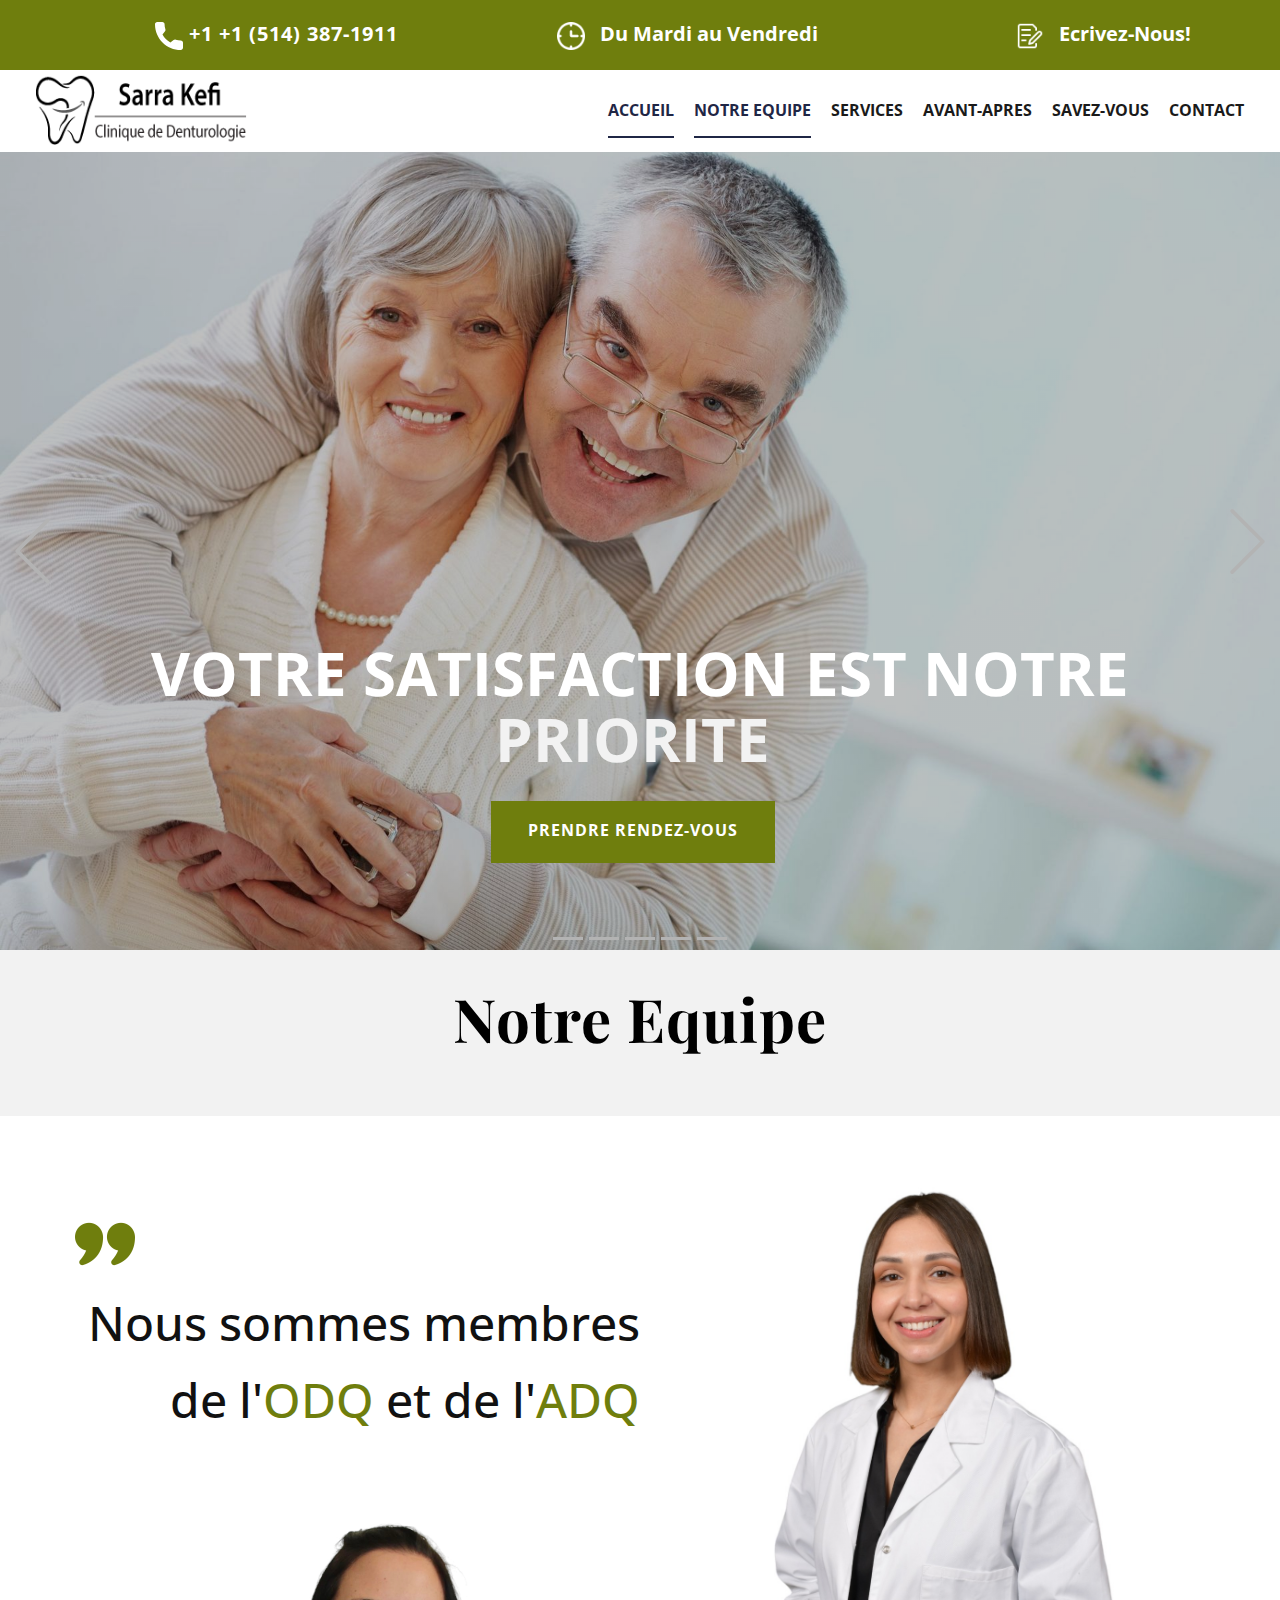
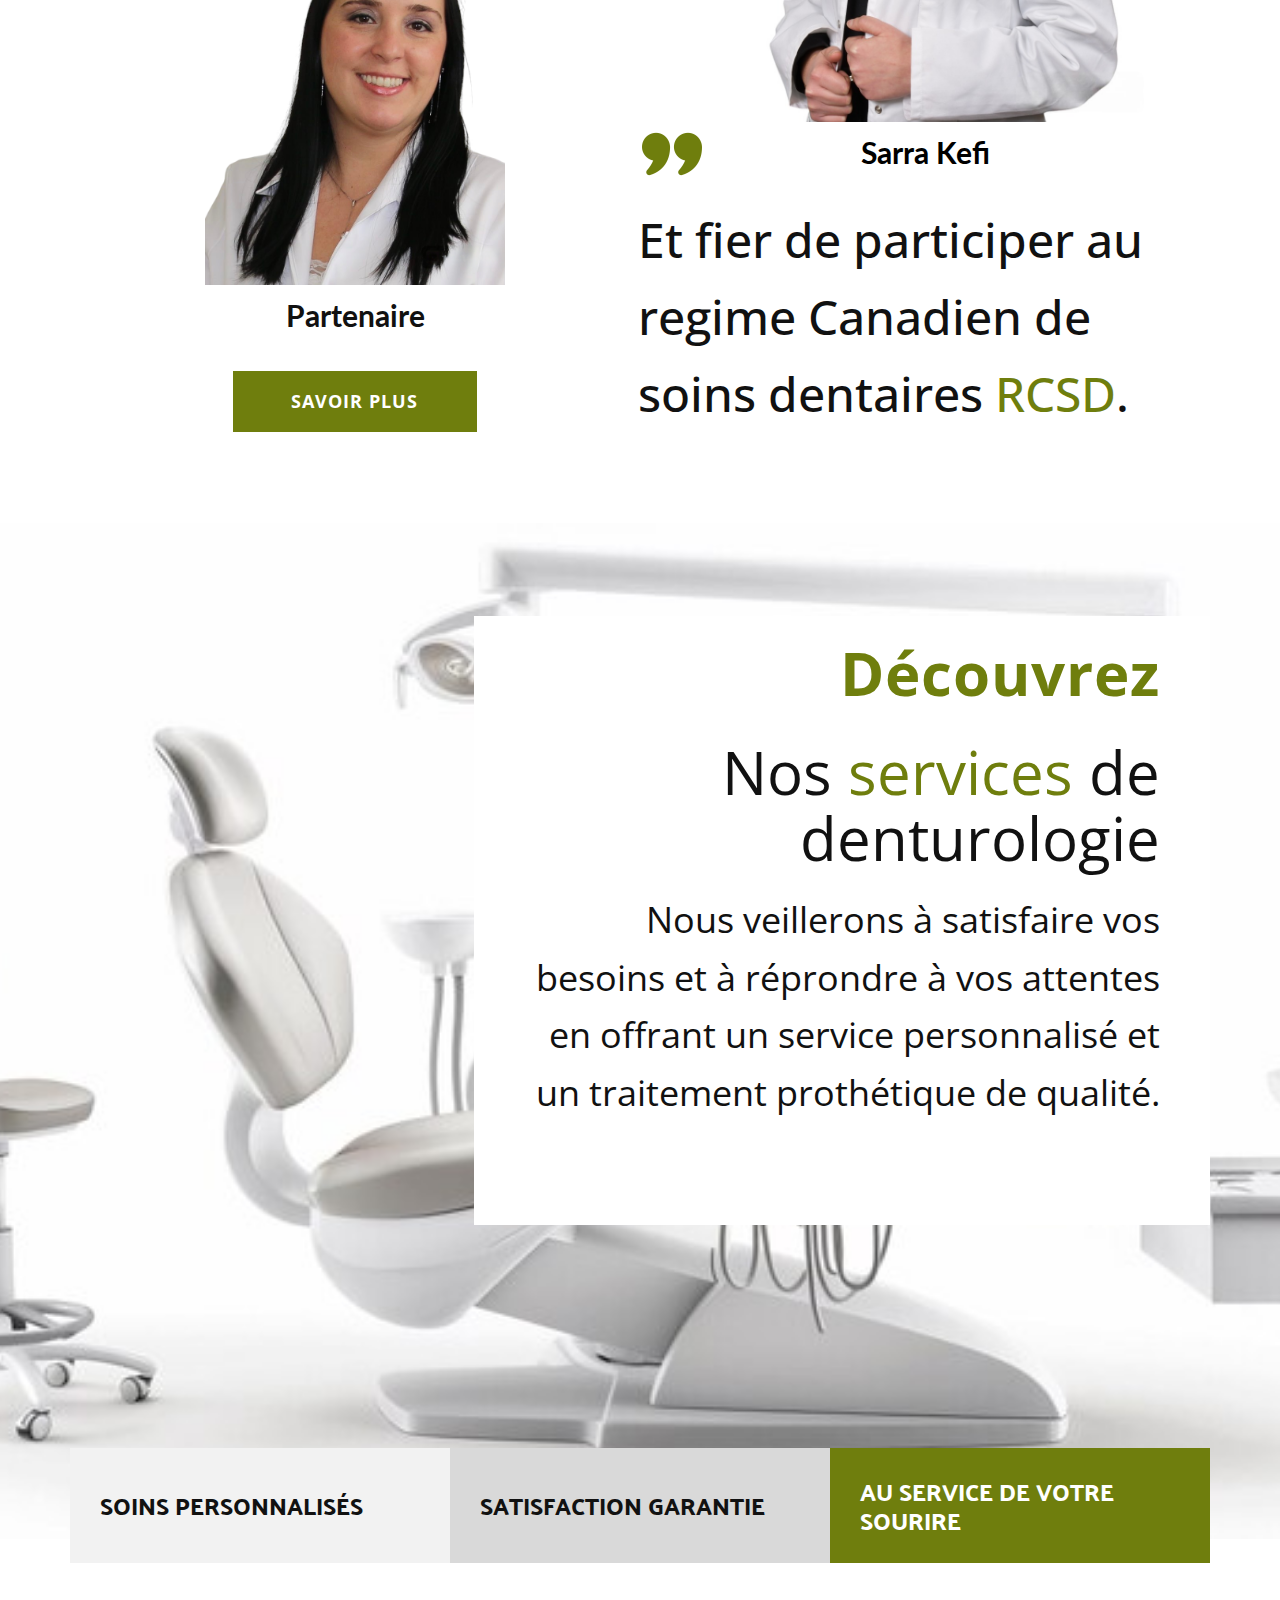
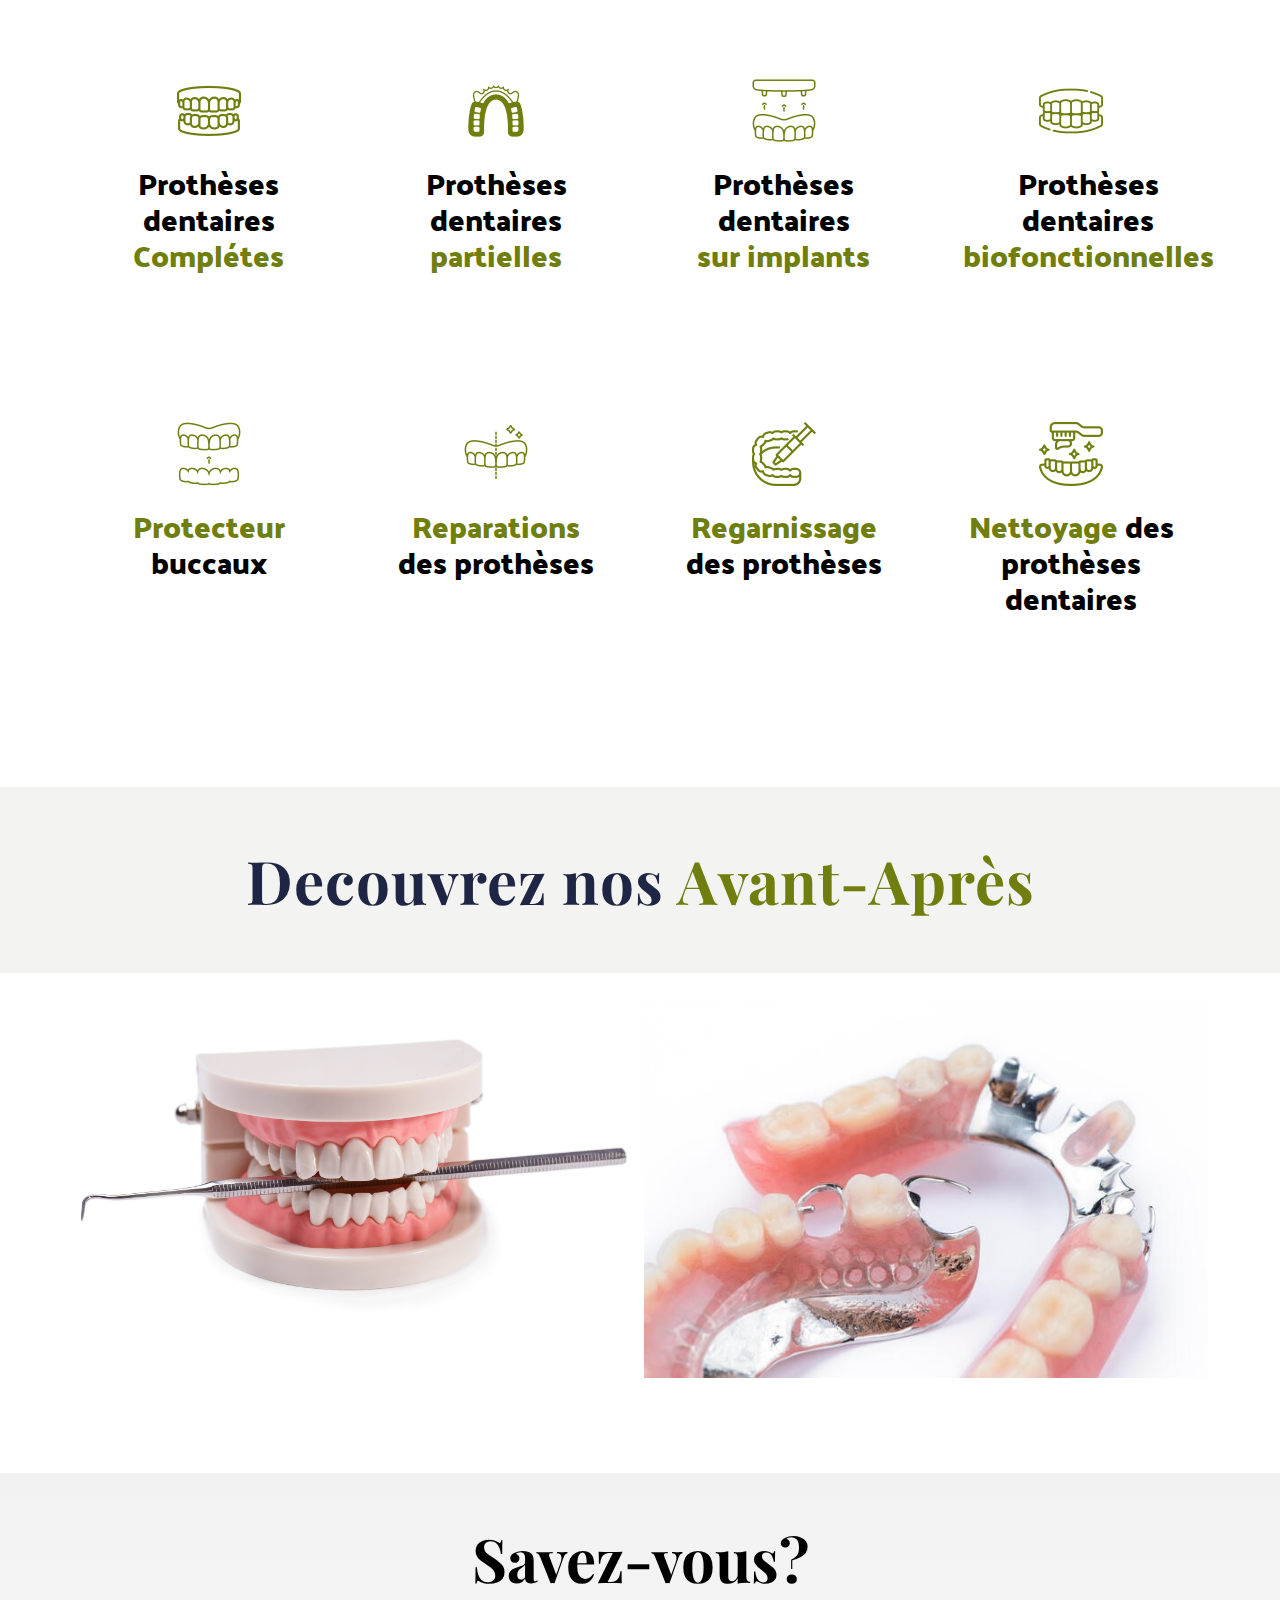
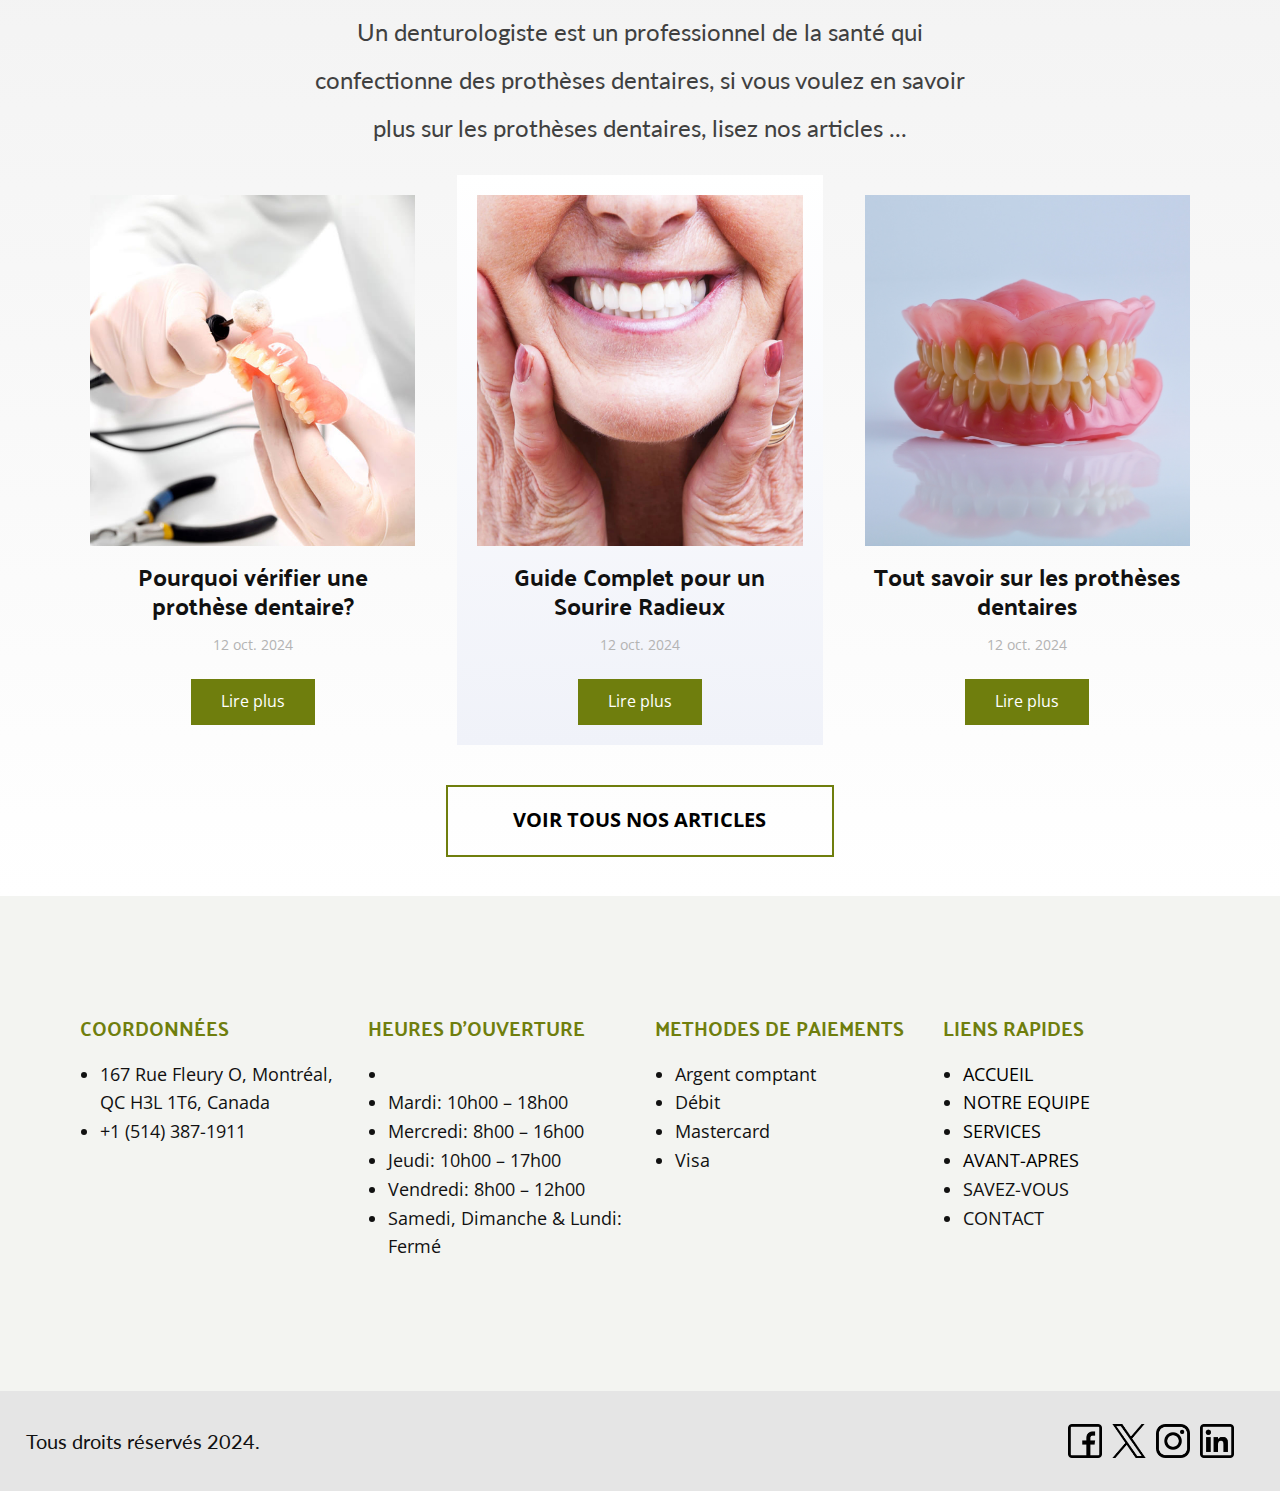
==== commit 1b8a570e: "Update ACCUEIL.html" ====
--- a/ACCUEIL.html
+++ b/ACCUEIL.html
@@ -48,7 +48,7 @@
                 <div class="u-layout-row">
                   <div class="u-container-style u-layout-cell u-size-20 u-layout-cell-1">
                     <div class="u-container-layout u-container-layout-1">
-                      <a href="tel:+1 (234) 567-8910" class="u-active-none u-align-center u-btn u-button-style u-hover-none u-none u-text-hover-black u-btn-1"><span class="u-icon u-text-white u-icon-1"><svg class="u-svg-content" viewBox="0 0 405.333 405.333" x="0px" y="0px" style="width: 1em; height: 1em;"><path d="M373.333,266.88c-25.003,0-49.493-3.904-72.704-11.563c-11.328-3.904-24.192-0.896-31.637,6.699l-46.016,34.752    c-52.8-28.181-86.592-61.952-114.389-114.368l33.813-44.928c8.512-8.512,11.563-20.971,7.915-32.64    C142.592,81.472,138.667,56.96,138.667,32c0-17.643-14.357-32-32-32H32C14.357,0,0,14.357,0,32    c0,205.845,167.488,373.333,373.333,373.333c17.643,0,32-14.357,32-32V298.88C405.333,281.237,390.976,266.88,373.333,266.88z"></path></svg></span>&nbsp;+1 (254) 567-8910
+                      <a href="tel:+1 (234) 567-8910" class="u-active-none u-align-center u-btn u-button-style u-hover-none u-none u-text-hover-black u-btn-1"><span class="u-icon u-text-white u-icon-1"><svg class="u-svg-content" viewBox="0 0 405.333 405.333" x="0px" y="0px" style="width: 1em; height: 1em;"><path d="M373.333,266.88c-25.003,0-49.493-3.904-72.704-11.563c-11.328-3.904-24.192-0.896-31.637,6.699l-46.016,34.752    c-52.8-28.181-86.592-61.952-114.389-114.368l33.813-44.928c8.512-8.512,11.563-20.971,7.915-32.64    C142.592,81.472,138.667,56.96,138.667,32c0-17.643-14.357-32-32-32H32C14.357,0,0,14.357,0,32    c0,205.845,167.488,373.333,373.333,373.333c17.643,0,32-14.357,32-32V298.88C405.333,281.237,390.976,266.88,373.333,266.88z"></path></svg></span>&nbsp;+1 +1 (514) 387-1911
                       </a>
                     </div>
                   </div>
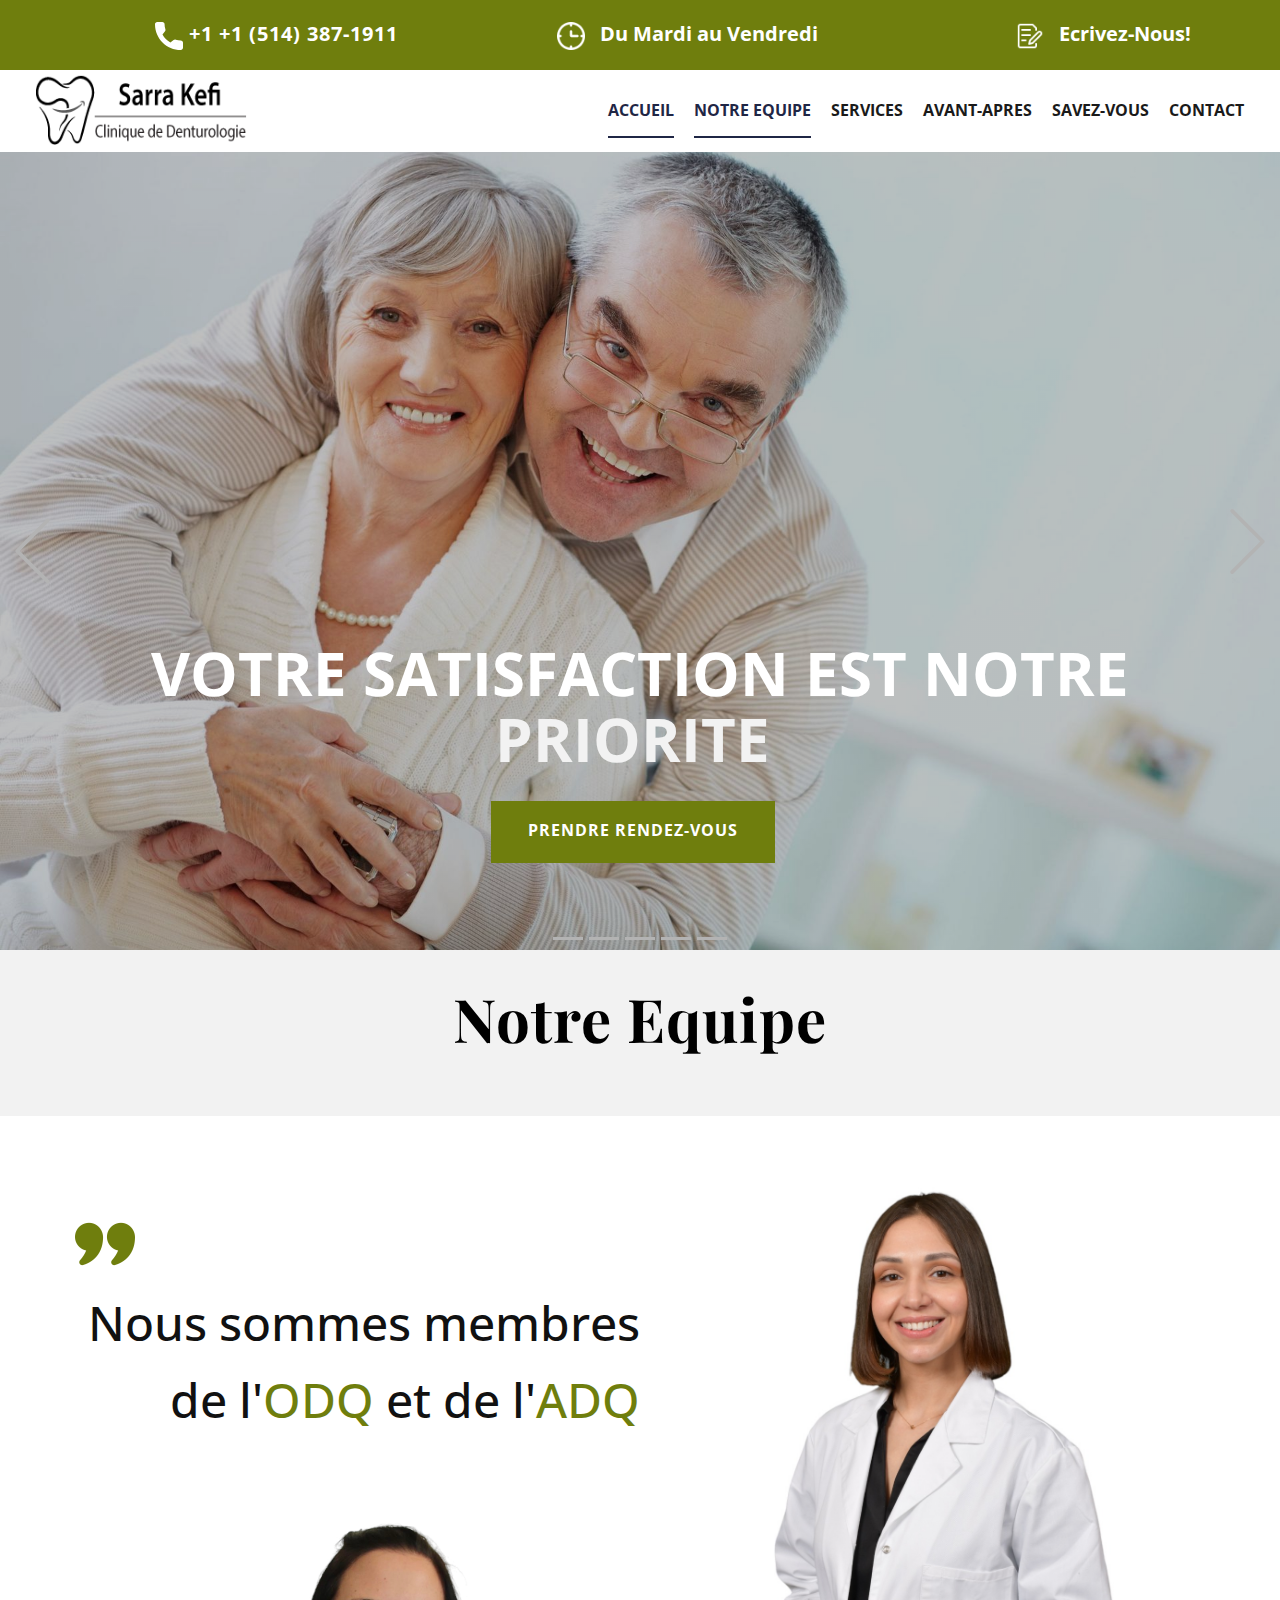
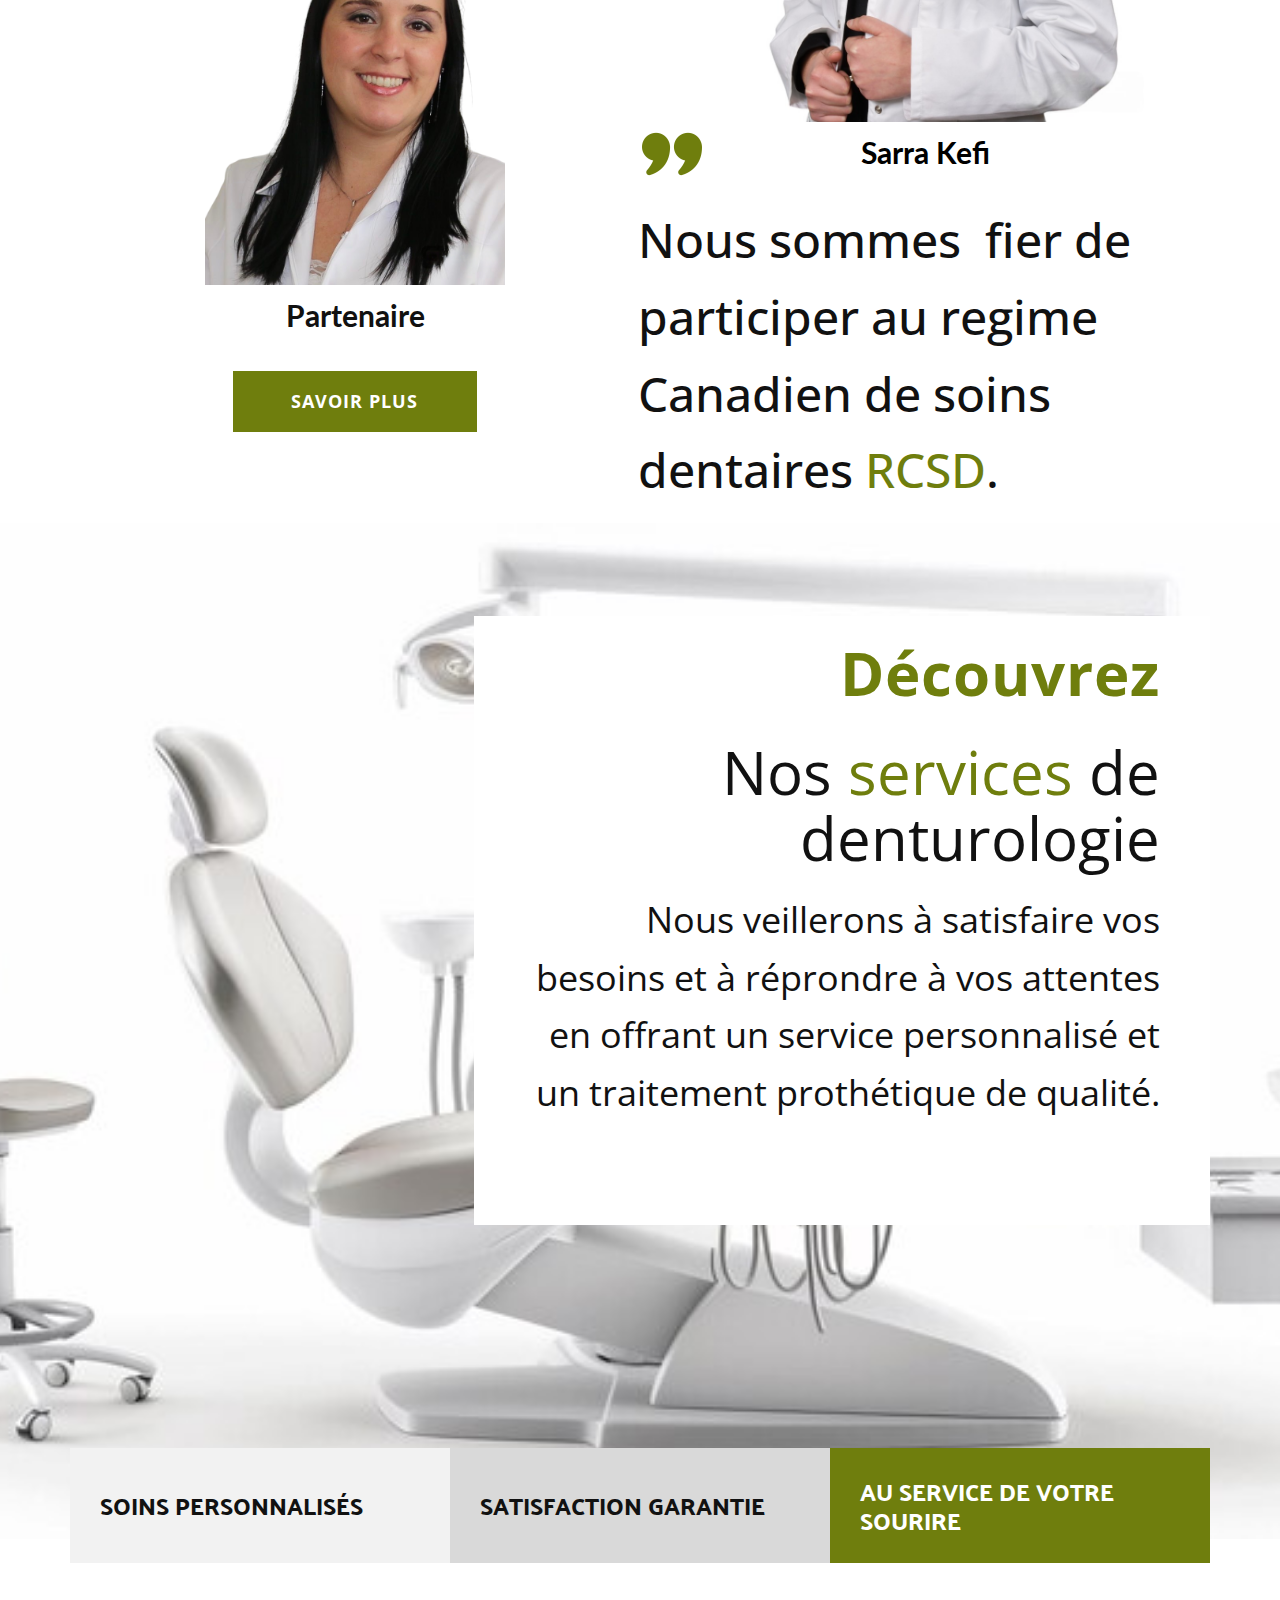
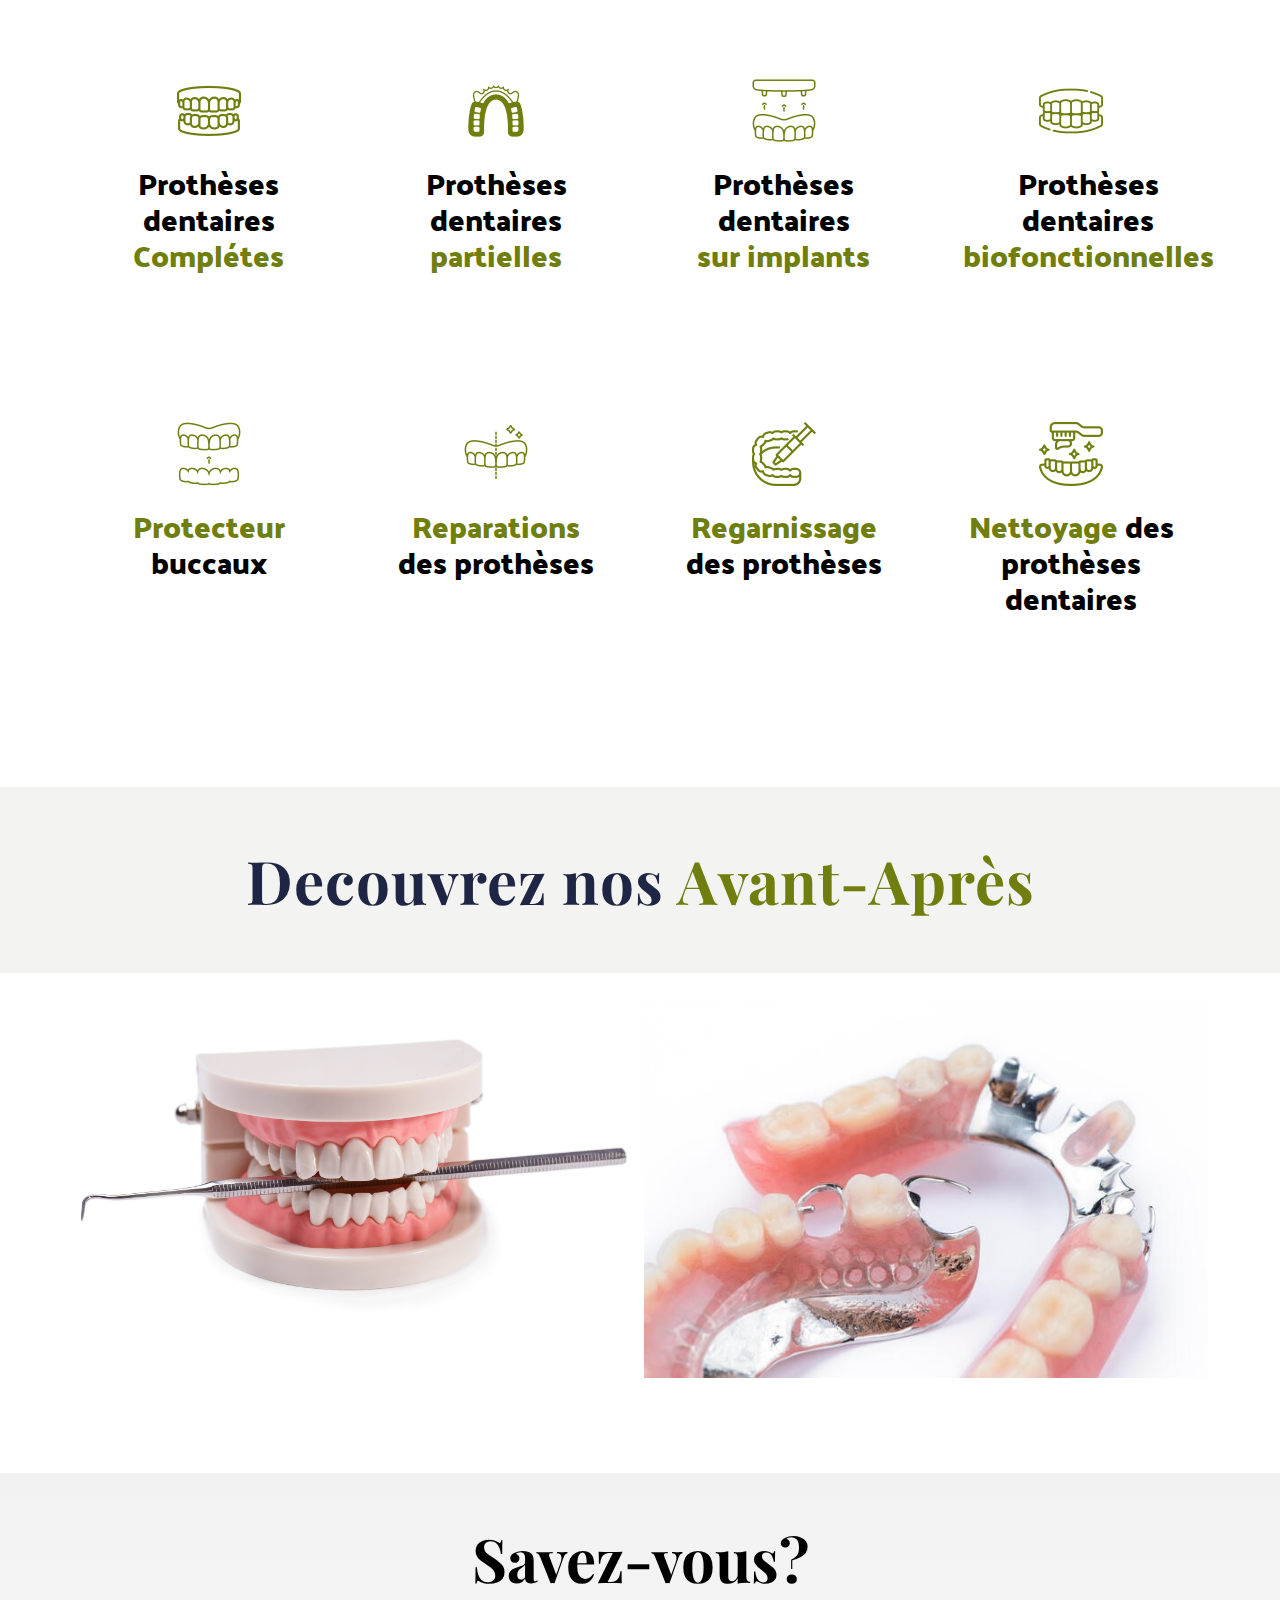
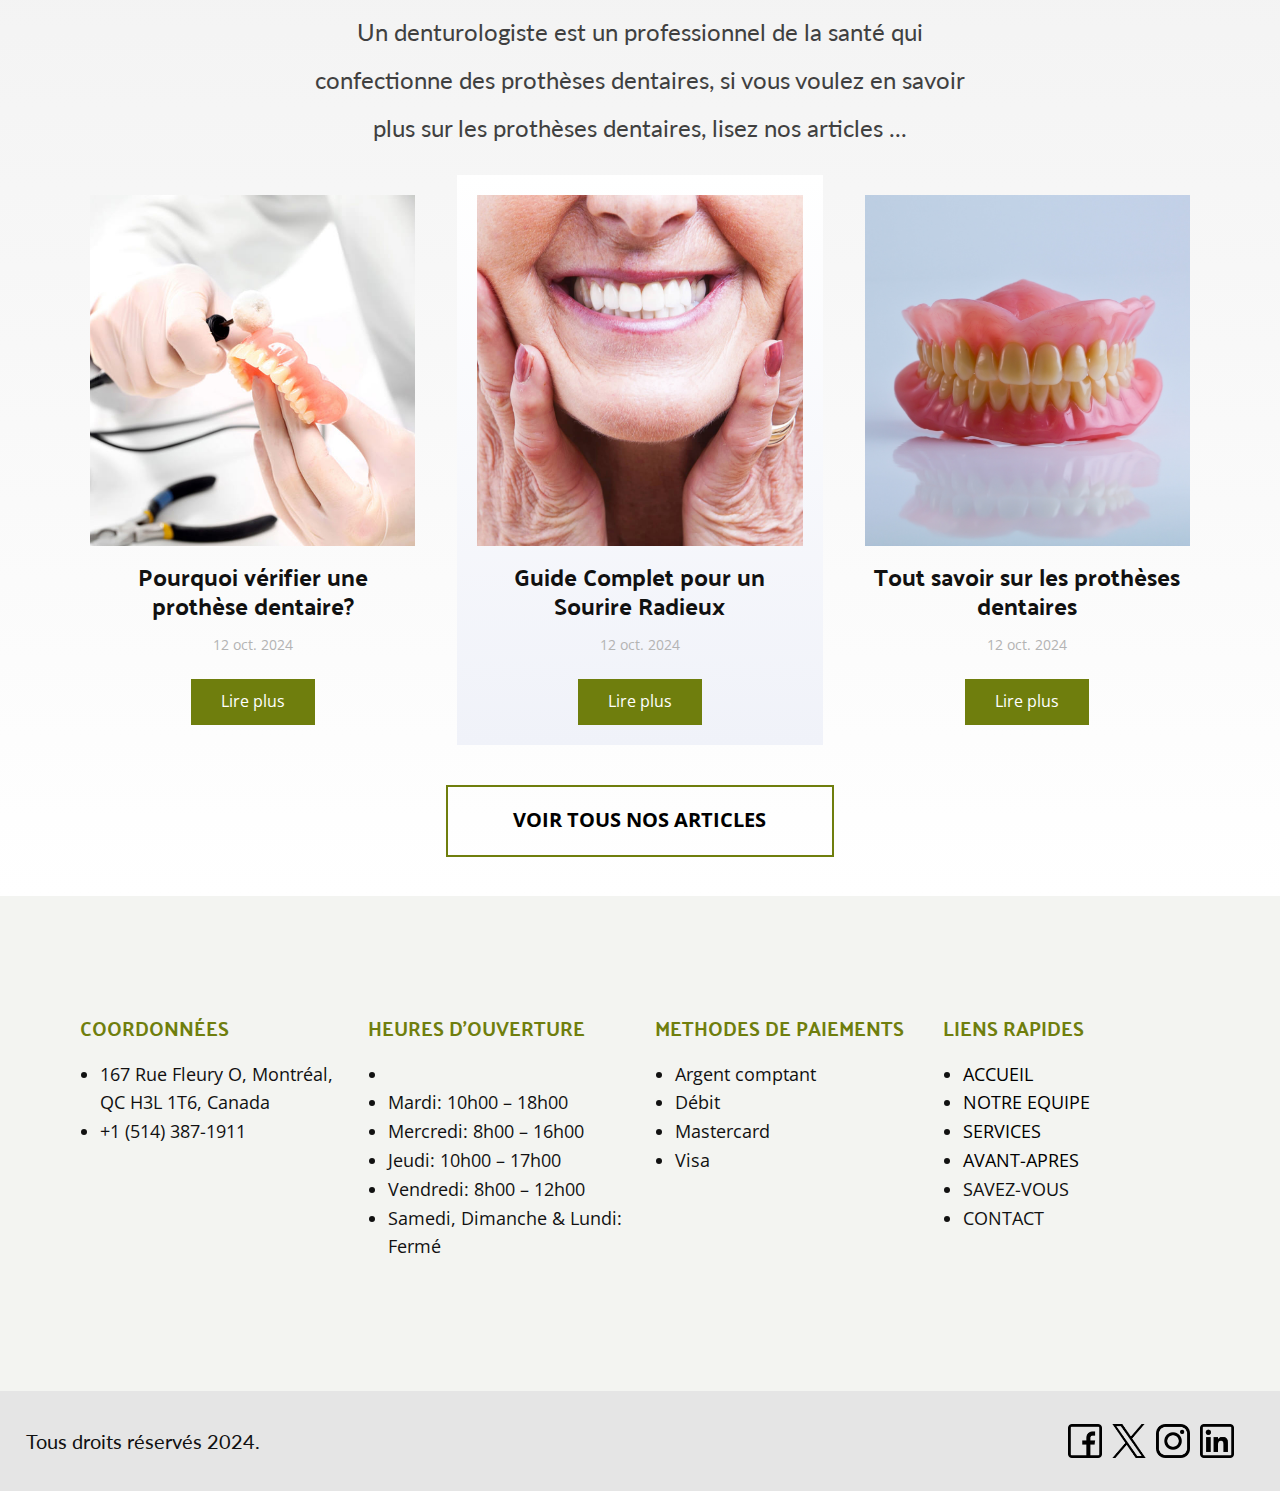
==== commit 5f8554a2: "Update ACCUEIL.html" ====
--- a/ACCUEIL.html
+++ b/ACCUEIL.html
@@ -197,7 +197,7 @@
                 <div class="u-container-layout u-container-layout-2">
                   <img class="custom-expanded u-align-center u-image u-image-default u-image-2" src="images/DeWatermark.ai_1727260550018.png" alt="" data-image-width="1024" data-image-height="1280">
                   <p class="u-align-center u-text u-text-black u-text-3">Sarra Kefi</p><span class="u-file-icon u-icon u-icon-2"><img src="images/94ece552.png" alt=""></span>
-                  <h3 class="u-align-left-lg u-align-left-md u-align-left-xl u-align-right-sm u-align-right-xs u-custom-font u-text u-text-default u-text-font u-text-4"> Et&nbsp;fier de participer au regime Canadien de soins dentaires&nbsp;<span class="u-text-custom-color-1">RCSD</span>.
+                  <h3 class="u-align-left-lg u-align-left-md u-align-left-xl u-align-right-sm u-align-right-xs u-custom-font u-text u-text-default u-text-font u-text-4"> Nous sommes &nbsp;fier de participer au regime Canadien de soins dentaires&nbsp;<span class="u-text-custom-color-1">RCSD</span>.
                   </h3>
                 </div>
               </div>
@@ -419,7 +419,7 @@
                 <h4 class="u-align-left u-text u-text-custom-color-1 u-text-default-lg u-text-default-xl u-text-1"> COORDONNÉES</h4>
                 <ul class="u-align-left u-text u-text-default u-text-2">
                   <li>167 Rue Fleury O, Montréal, QC H3L 1T6, Canada</li>
-                  <li> +1 (514) 387-1911<br>
+                  <li>+1 (514) 387-1911<br>
                   </li>
                 </ul>
               </div>
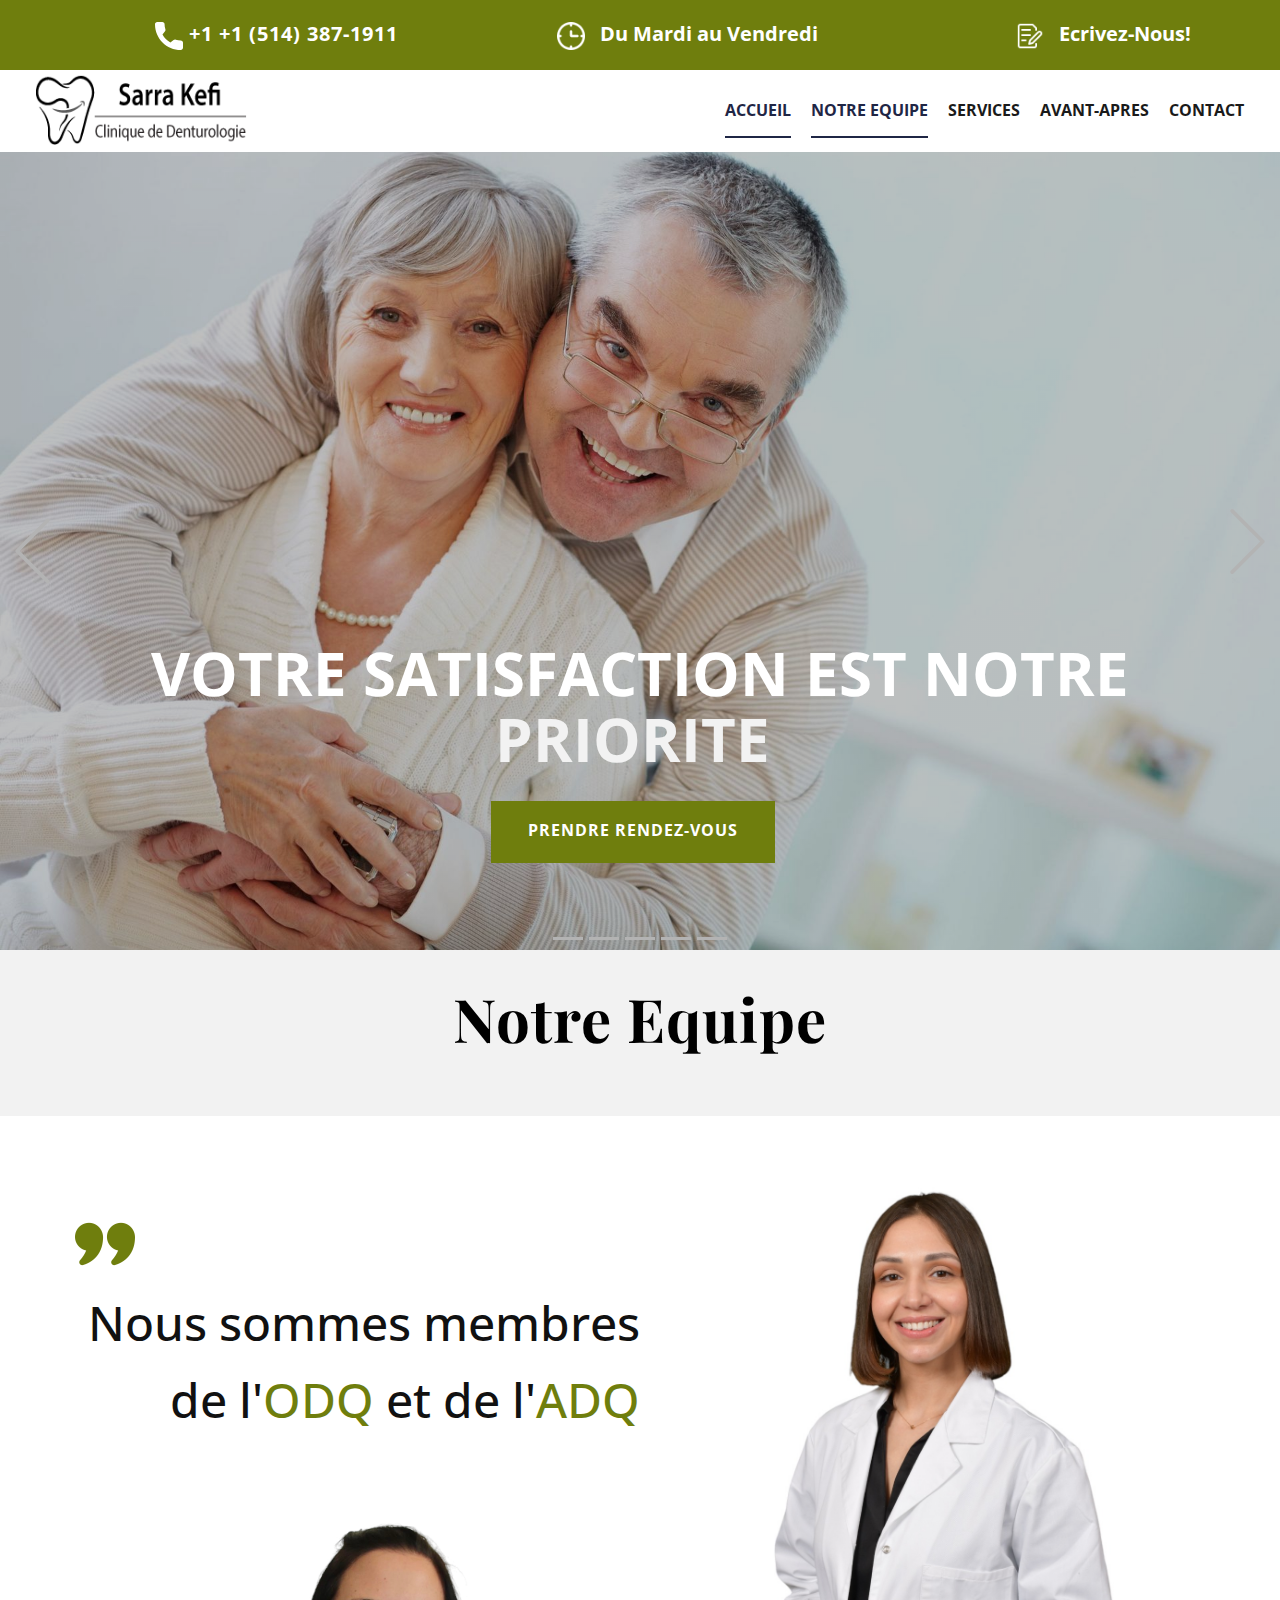
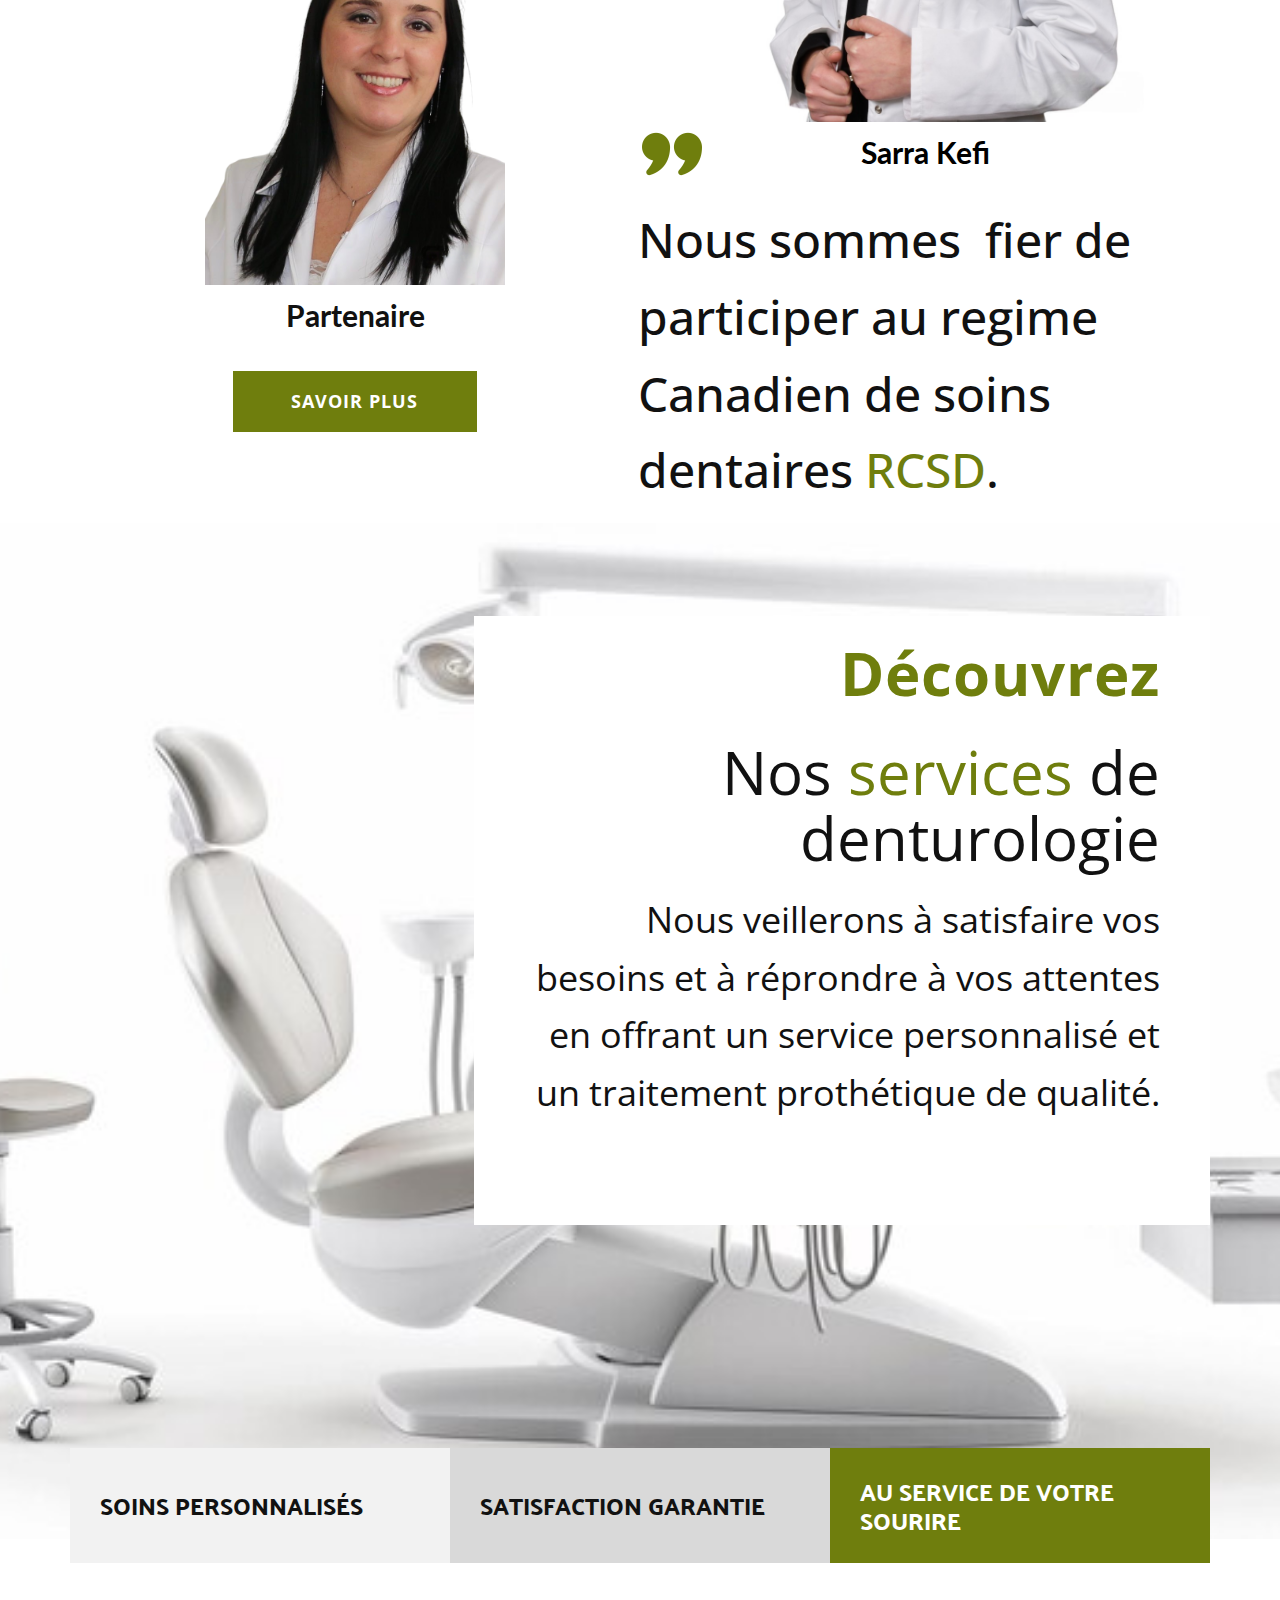
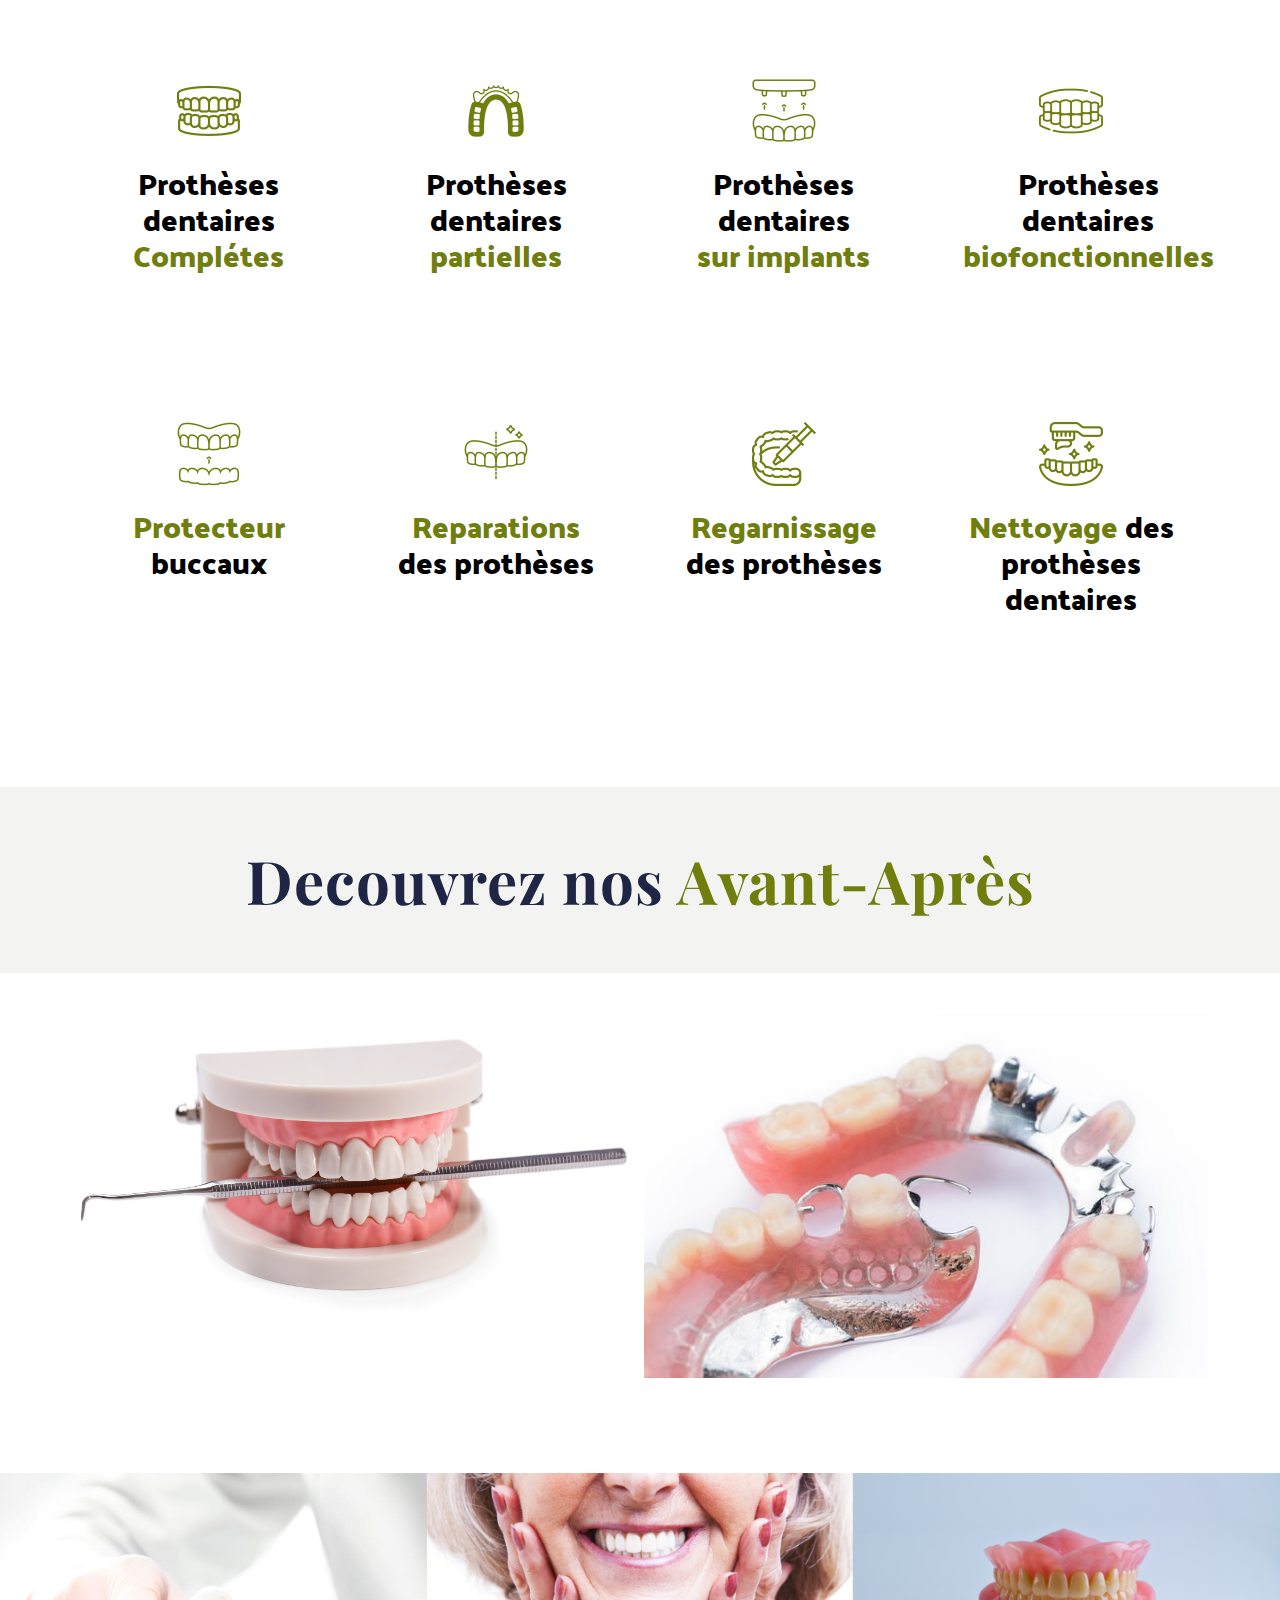
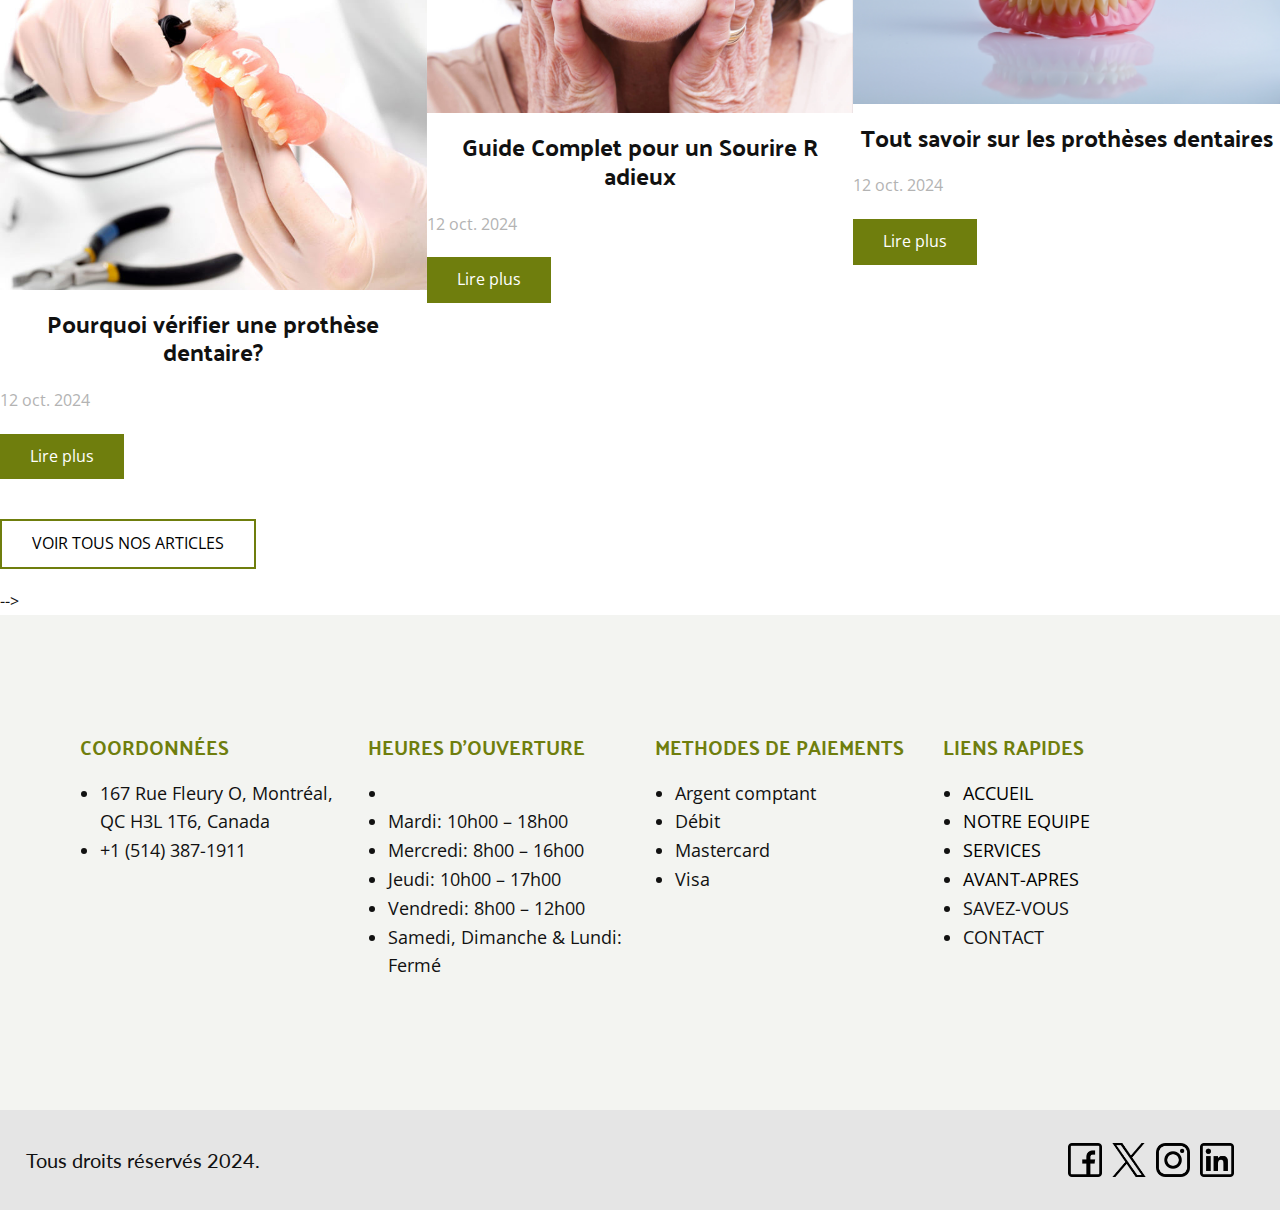
==== commit 6ea68470: "Update ACCUEIL.html" ====
--- a/ACCUEIL.html
+++ b/ACCUEIL.html
@@ -84,7 +84,7 @@
 </li><li class="u-nav-item"><a class="u-border-2 u-border-active-palette-1-base u-border-hover-custom-color-1 u-border-no-left u-border-no-right u-border-no-top u-button-style u-nav-link u-text-active-palette-1-base u-text-grey-90 u-text-hover-custom-color-1" href="ACCUEIL.html#sec-c3a1" target="_blank" style="padding: 18px 0px;">NOTRE EQUIPE</a>
 </li><li class="u-nav-item"><a class="u-border-2 u-border-active-palette-1-base u-border-hover-custom-color-1 u-border-no-left u-border-no-right u-border-no-top u-button-style u-nav-link u-text-active-palette-1-base u-text-grey-90 u-text-hover-custom-color-1" style="padding: 18px 0px;">SERVICES</a>
 </li><li class="u-nav-item"><a class="u-border-2 u-border-active-palette-1-base u-border-hover-custom-color-1 u-border-no-left u-border-no-right u-border-no-top u-button-style u-nav-link u-text-active-palette-1-base u-text-grey-90 u-text-hover-custom-color-1" style="padding: 18px 0px;">AVANT-APRES</a>
-</li><li class="u-nav-item"><a class="u-border-2 u-border-active-palette-1-base u-border-hover-custom-color-1 u-border-no-left u-border-no-right u-border-no-top u-button-style u-nav-link u-text-active-palette-1-base u-text-grey-90 u-text-hover-custom-color-1" style="padding: 18px 0px;">SAVEZ-VOUS</a>
+<!--</li><li class="u-nav-item"><a class="u-border-2 u-border-active-palette-1-base u-border-hover-custom-color-1 u-border-no-left u-border-no-right u-border-no-top u-button-style u-nav-link u-text-active-palette-1-base u-text-grey-90 u-text-hover-custom-color-1" style="padding: 18px 0px;">SAVEZ-VOUS</a>-->
 </li><li class="u-nav-item"><a class="u-border-2 u-border-active-palette-1-base u-border-hover-custom-color-1 u-border-no-left u-border-no-right u-border-no-top u-button-style u-nav-link u-text-active-palette-1-base u-text-grey-90 u-text-hover-custom-color-1" href="CONTACT.html" style="padding: 18px 0px;">CONTACT</a>
 </li></ul>
               </div>
@@ -96,7 +96,7 @@
 </li><li class="u-nav-item"><a class="u-button-style u-nav-link" href="ACCUEIL.html#sec-c3a1" target="_blank">NOTRE EQUIPE</a>
 </li><li class="u-nav-item"><a class="u-button-style u-nav-link">SERVICES</a>
 </li><li class="u-nav-item"><a class="u-button-style u-nav-link">AVANT-APRES</a>
-</li><li class="u-nav-item"><a class="u-button-style u-nav-link">SAVEZ-VOUS</a>
+<!--</li><li class="u-nav-item"><a class="u-button-style u-nav-link">SAVEZ-VOUS</a>-->
 </li><li class="u-nav-item"><a class="u-button-style u-nav-link" href="CONTACT.html">CONTACT</a>
 </li></ul>
                   </div>
@@ -363,7 +363,7 @@
         </div>
       </div>
     </section>
-    <section class="u-align-center u-clearfix u-gradient u-section-9" id="sec-0b8e">
+    <!--<section class="u-align-center u-clearfix u-gradient u-section-9" id="sec-0b8e">
       <div class="u-clearfix u-sheet u-sheet-1">
         <h2 class="u-custom-font u-font-playfair-display u-text u-text-black u-text-default u-text-1">Savez-vous?</h2>
         <p class="u-align-center u-text u-text-grey-75 u-text-2"> Un denturologiste est un professionnel de la santé qui confectionne des prothèses dentaires,&nbsp;si vous voulez en savoir plus sur les ​prothèses dentaires, lisez nos articles ...</p><!--blog--><!--blog_options_json--><!--{"type":"Recent","source":"","tags":"","count":""}--><!--/blog_options_json-->
@@ -409,7 +409,7 @@
         </div><!--/blog-->
         <a href="" class="u-align-center u-border-2 u-border-custom-color-1 u-btn u-button-style u-hover-custom-color-1 u-none u-text-black u-text-hover-white u-btn-7"> VOIR TOUS NOS ARTICLES</a>
       </div>
-    </section>
+    </section>-->
     <section class="u-clearfix u-gradient u-section-10" id="sec-eef1">
       <div class="u-clearfix u-sheet u-valign-middle-lg u-valign-middle-md u-sheet-1">
         <div class="u-expanded-width u-list u-list-1">
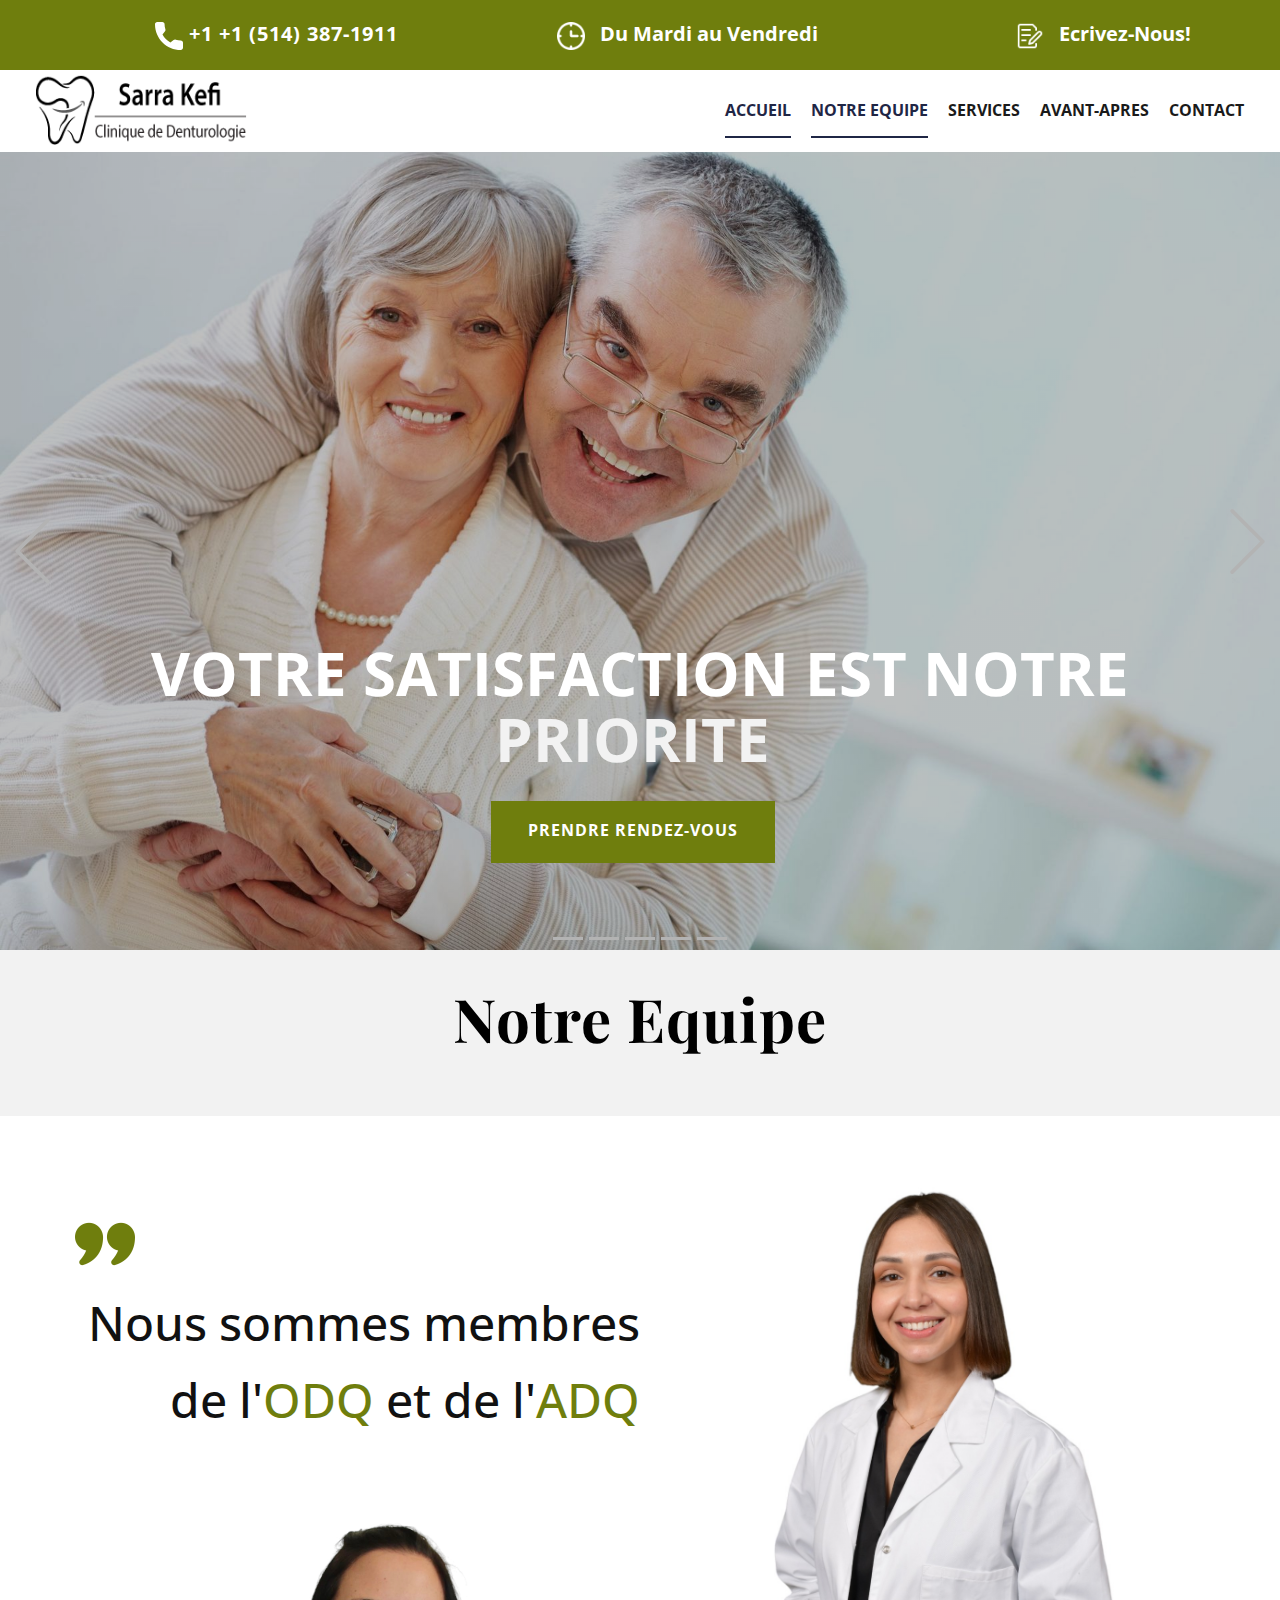
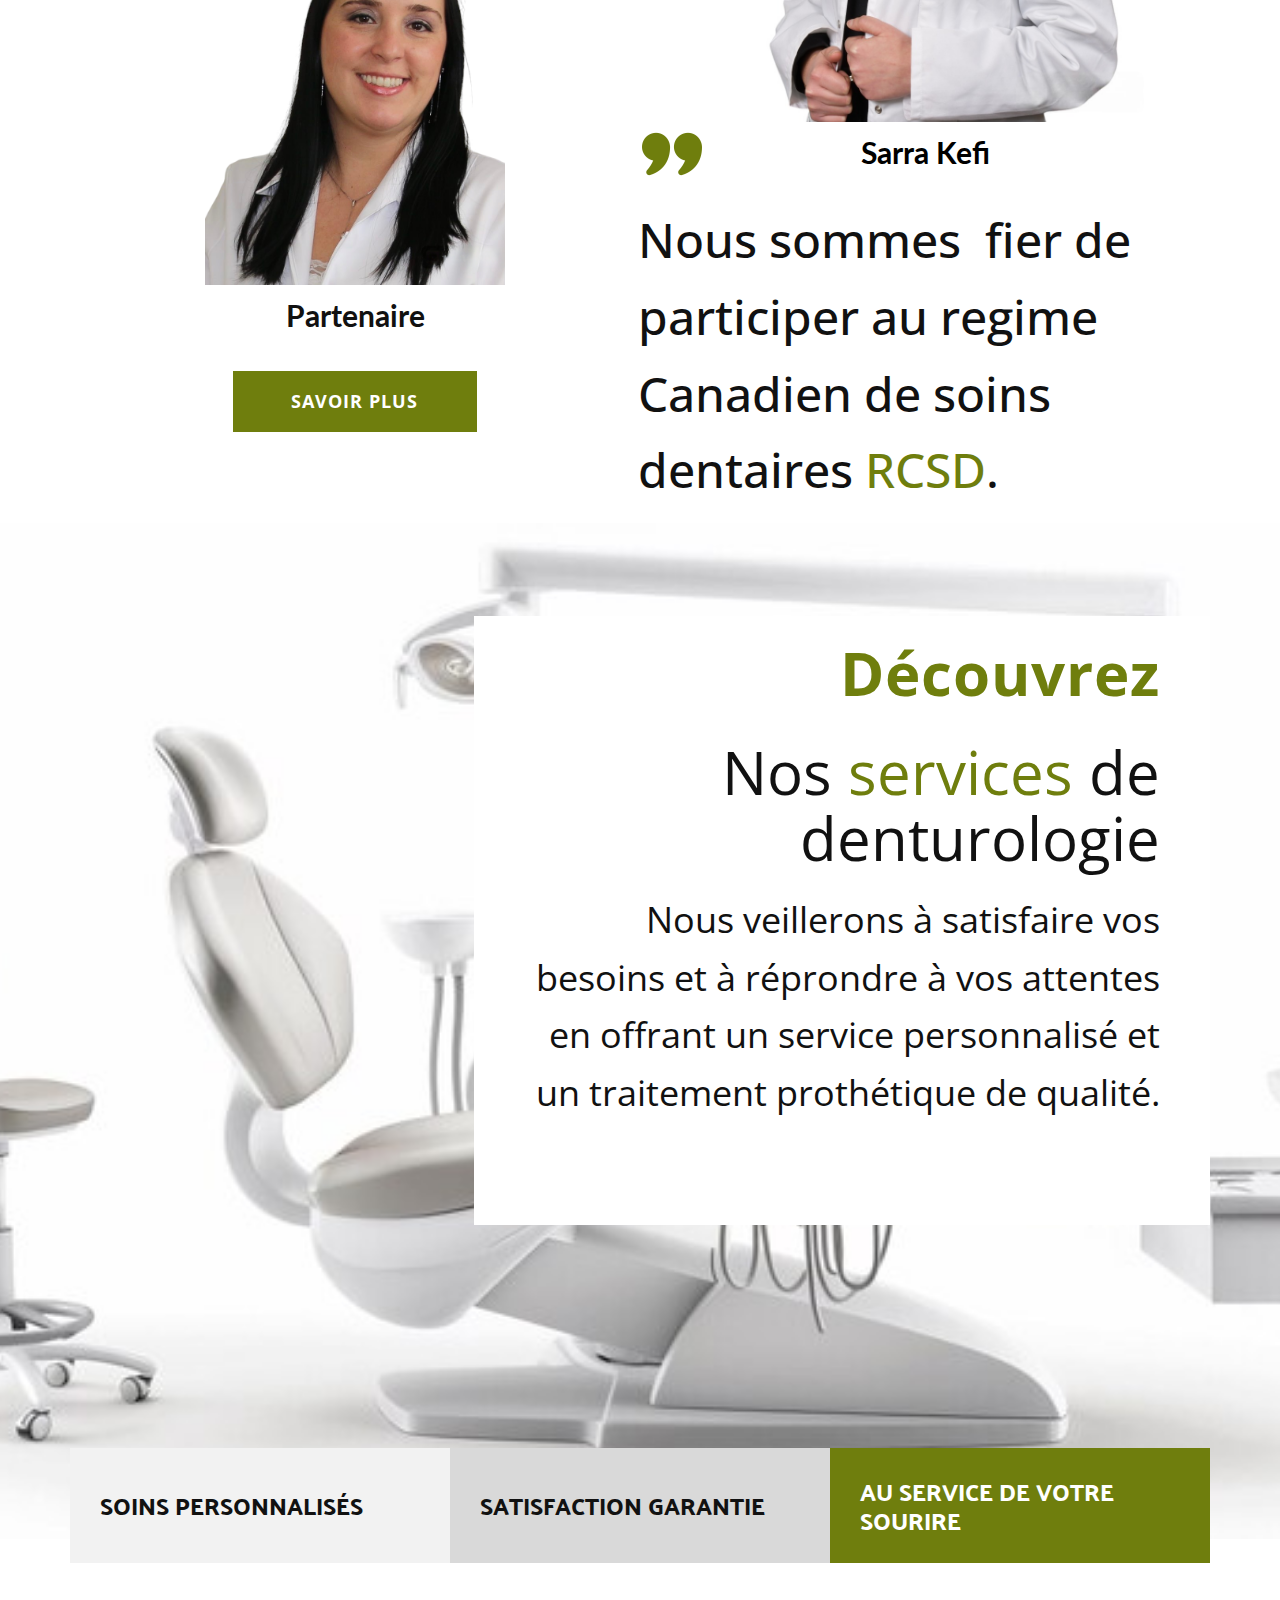
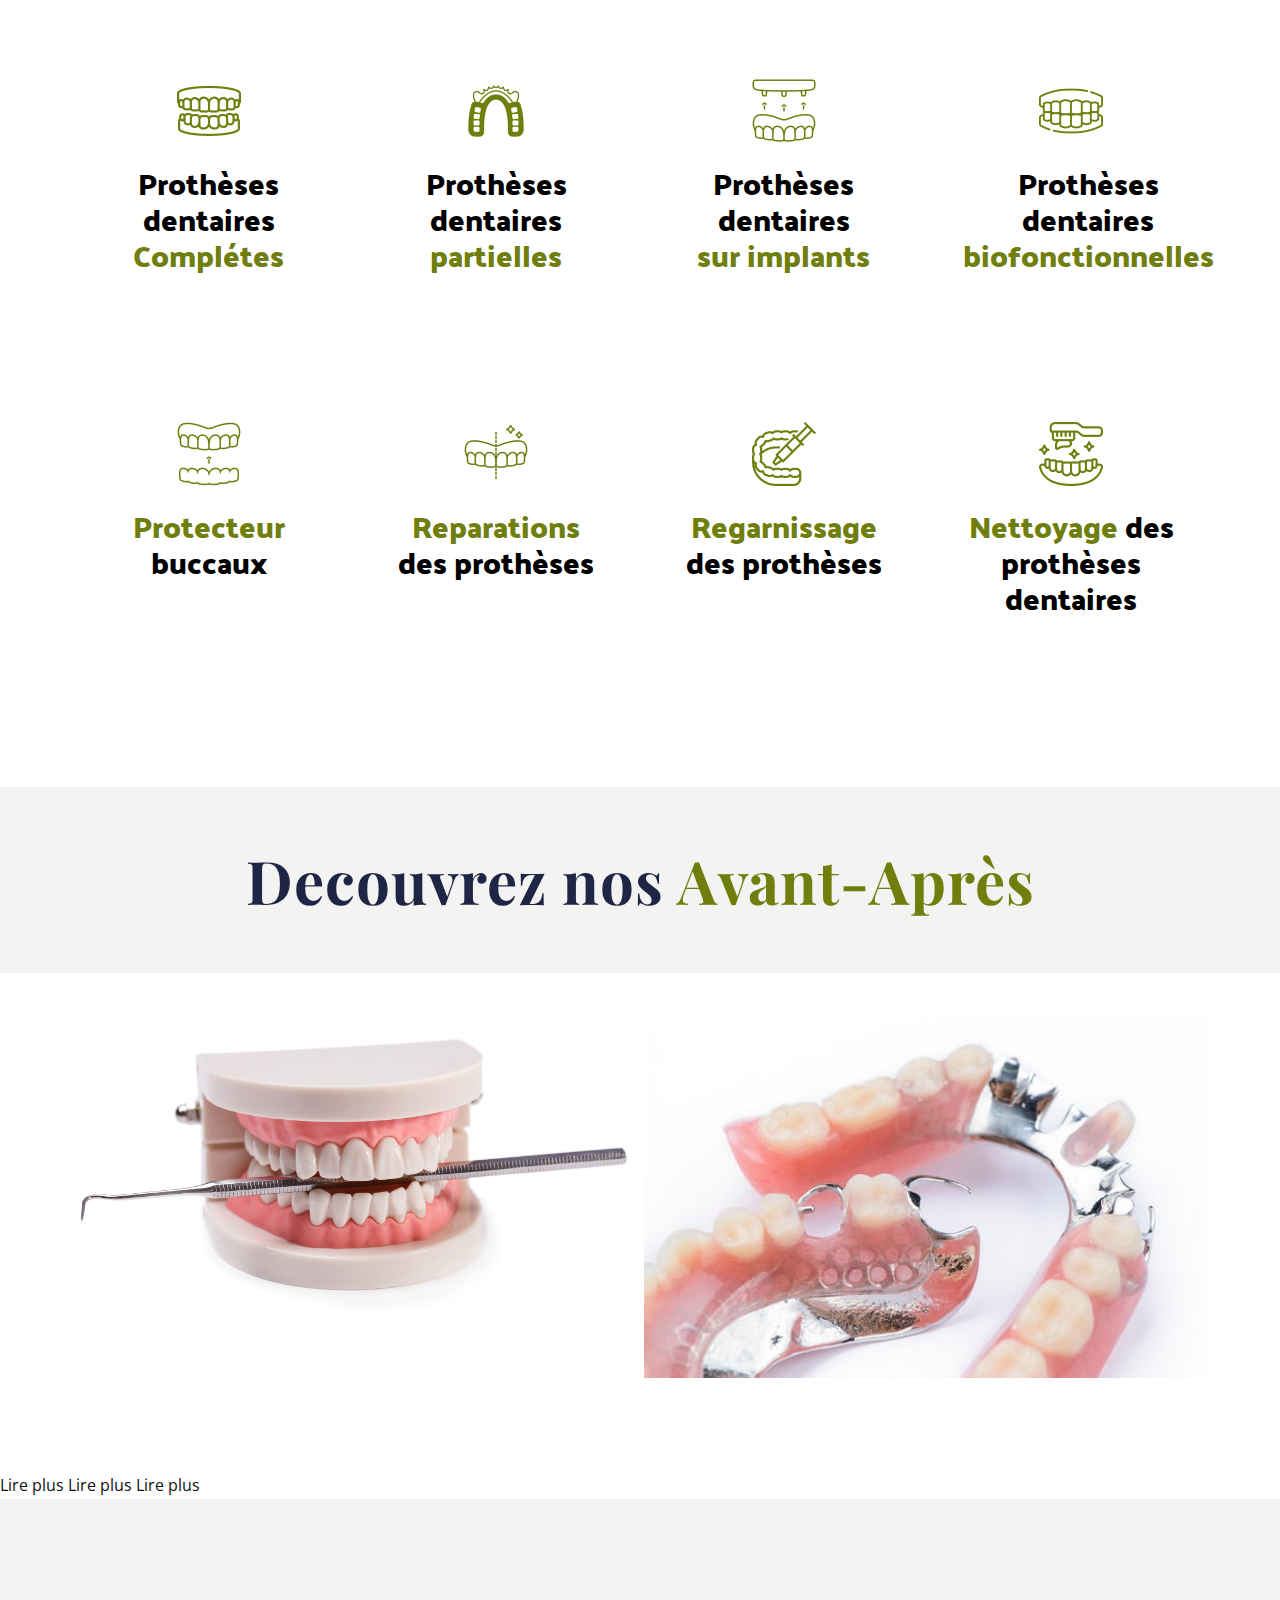
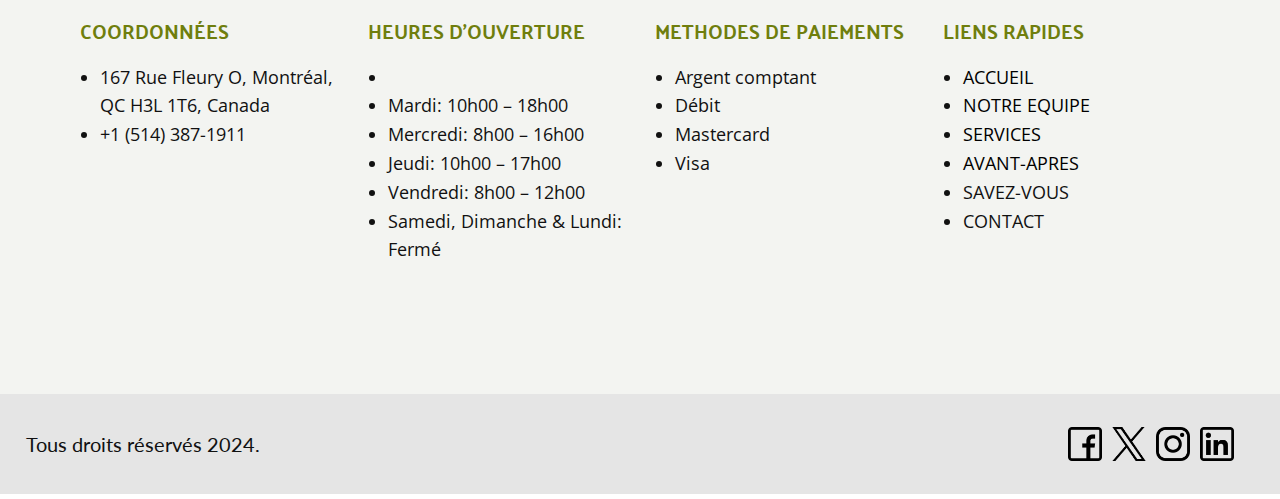
==== commit 137be56c: "Update ACCUEIL.html" ====
--- a/ACCUEIL.html
+++ b/ACCUEIL.html
@@ -367,47 +367,47 @@
       <div class="u-clearfix u-sheet u-sheet-1">
         <h2 class="u-custom-font u-font-playfair-display u-text u-text-black u-text-default u-text-1">Savez-vous?</h2>
         <p class="u-align-center u-text u-text-grey-75 u-text-2"> Un denturologiste est un professionnel de la santé qui confectionne des prothèses dentaires,&nbsp;si vous voulez en savoir plus sur les ​prothèses dentaires, lisez nos articles ...</p><!--blog--><!--blog_options_json--><!--{"type":"Recent","source":"","tags":"","count":""}--><!--/blog_options_json-->
-        <div class="u-blog u-expanded-width u-blog-1">
+        <!-- <div class="u-blog u-expanded-width u-blog-1">
           <div class="u-repeater u-repeater-1"><!--blog_post-->
-            <div class="u-align-center u-blog-post u-container-style u-repeater-item u-video-cover u-repeater-item-1">
+          <!--   <div class="u-align-center u-blog-post u-container-style u-repeater-item u-video-cover u-repeater-item-1">
               <div class="u-container-layout u-similar-container u-valign-top-sm u-valign-top-xs u-container-layout-1">
                 <a class="u-post-header-link" href="blog/pourquoi-vérifier-une-prothèse-dentaire-1.html"><!--blog_post_image-->
-                  <img alt="" class="u-blog-control u-expanded-width u-image u-image-default u-image-1" src="images/40930-img_service_01.jpg"><!--/blog_post_image-->
+            <!--       <img alt="" class="u-blog-control u-expanded-width u-image u-image-default u-image-1" src="images/40930-img_service_01.jpg"><!--/blog_post_image-->
                 </a>
-                <h4 class="u-blog-control u-text u-text-3">​​Pourquoi vérifier une prothèse dentaire?</h4><!--blog_post_metadata-->
-                <div class="u-blog-control u-metadata u-text-grey-30 u-metadata-1"><!--blog_post_metadata_date-->
-                  <span class="u-meta-date u-meta-icon">12 oct. 2024</span><!--/blog_post_metadata_date-->
+          <!--       <h4 class="u-blog-control u-text u-text-3">​​Pourquoi vérifier une prothèse dentaire?</h4><!--blog_post_metadata-->
+            <!--     <div class="u-blog-control u-metadata u-text-grey-30 u-metadata-1"><!--blog_post_metadata_date-->
+              <!--     <span class="u-meta-date u-meta-icon">12 oct. 2024</span><!--/blog_post_metadata_date-->
                 </div><!--/blog_post_metadata--><!--blog_post_readmore-->
-                <a href="blog/pourquoi-vérifier-une-prothèse-dentaire-1.html" class="u-blog-control u-border-none u-btn u-button-style u-custom-color-1 u-btn-2"><!--blog_post_readmore_content--><!--options_json--><!--{"content":"Lire plus","defaultValue":"Lire la suite"}--><!--/options_json-->Lire plus<!--/blog_post_readmore_content--></a><!--/blog_post_readmore-->
-              </div>
-            </div><div class="u-align-center u-blog-post u-container-style u-gradient u-repeater-item u-video-cover u-repeater-item-2">
+              <!--   <a href="blog/pourquoi-vérifier-une-prothèse-dentaire-1.html" class="u-blog-control u-border-none u-btn u-button-style u-custom-color-1 u-btn-2"><!--blog_post_readmore_content--><!--options_json--><!--{"content":"Lire plus","defaultValue":"Lire la suite"}--><!--/options_json-->Lire plus<!--/blog_post_readmore_content--></a><!--/blog_post_readmore-->
+              </div>
+         <!--    </div><div class="u-align-center u-blog-post u-container-style u-gradient u-repeater-item u-video-cover u-repeater-item-2">
               <div class="u-container-layout u-similar-container u-valign-top-sm u-valign-top-xs u-container-layout-2">
                 <a class="u-post-header-link" href="blog/guide-complet-pour-un-sourire-radieux.html"><!--blog_post_image-->
-                  <img alt="" class="u-blog-control u-expanded-width u-image u-image-default u-image-2" src="images/hdr_01.jpg" data-image-width="1920" data-image-height="1080"><!--/blog_post_image-->
+          <!--         <img alt="" class="u-blog-control u-expanded-width u-image u-image-default u-image-2" src="images/hdr_01.jpg" data-image-width="1920" data-image-height="1080"><!--/blog_post_image-->
                 </a>
-                <h4 class="u-blog-control u-text u-text-4">Guide Complet pour un Sourire R​adieux</h4><!--blog_post_metadata-->
-                <div class="u-blog-control u-metadata u-text-grey-30 u-metadata-2"><!--blog_post_metadata_date-->
-                  <span class="u-meta-date u-meta-icon">12 oct. 2024</span><!--/blog_post_metadata_date-->
+           <!--      <h4 class="u-blog-control u-text u-text-4">Guide Complet pour un Sourire R​adieux</h4><!--blog_post_metadata-->
+            <!--     <div class="u-blog-control u-metadata u-text-grey-30 u-metadata-2"><!--blog_post_metadata_date-->
+            <!--       <span class="u-meta-date u-meta-icon">12 oct. 2024</span><!--/blog_post_metadata_date-->
                 </div><!--/blog_post_metadata--><!--blog_post_readmore-->
-                <a href="blog/guide-complet-pour-un-sourire-radieux.html" class="u-blog-control u-border-none u-btn u-button-style u-custom-color-1 u-btn-4"><!--blog_post_readmore_content--><!--options_json--><!--{"content":"Lire plus","defaultValue":"Lire la suite"}--><!--/options_json-->Lire plus<!--/blog_post_readmore_content--></a><!--/blog_post_readmore-->
-              </div>
-            </div><div class="u-align-center u-blog-post u-container-style u-repeater-item u-video-cover u-repeater-item-3">
+            <!--     <a href="blog/guide-complet-pour-un-sourire-radieux.html" class="u-blog-control u-border-none u-btn u-button-style u-custom-color-1 u-btn-4"><!--blog_post_readmore_content--><!--options_json--><!--{"content":"Lire plus","defaultValue":"Lire la suite"}--><!--/options_json-->Lire plus<!--/blog_post_readmore_content--></a><!--/blog_post_readmore-->
+              </div>
+           <!--  </div><div class="u-align-center u-blog-post u-container-style u-repeater-item u-video-cover u-repeater-item-3">
               <div class="u-container-layout u-similar-container u-valign-top-sm u-valign-top-xs u-container-layout-3">
                 <a class="u-post-header-link" href="blog/tout-savoir-sur-les-prothèses-dentaires.html"><!--blog_post_image-->
-                  <img alt="" class="u-blog-control u-expanded-width u-image u-image-default u-image-3" src="images/full-set-acrylic-denture-isolated-white-background.jpg" data-image-width="4600" data-image-height="2488"><!--/blog_post_image-->
+             <!--      <img alt="" class="u-blog-control u-expanded-width u-image u-image-default u-image-3" src="images/full-set-acrylic-denture-isolated-white-background.jpg" data-image-width="4600" data-image-height="2488"><!--/blog_post_image-->
                 </a>
-                <h4 class="u-blog-control u-text u-text-5">​Tout savoir sur les prothèses dentaires</h4><!--blog_post_metadata-->
-                <div class="u-blog-control u-metadata u-text-grey-30 u-metadata-3"><!--blog_post_metadata_date-->
-                  <span class="u-meta-date u-meta-icon">12 oct. 2024</span><!--/blog_post_metadata_date-->
+             <!--    <h4 class="u-blog-control u-text u-text-5">​Tout savoir sur les prothèses dentaires</h4><!--blog_post_metadata-->
+             <!--    <div class="u-blog-control u-metadata u-text-grey-30 u-metadata-3"><!--blog_post_metadata_date-->
+             <!--      <span class="u-meta-date u-meta-icon">12 oct. 2024</span><!--/blog_post_metadata_date-->
                 </div><!--/blog_post_metadata--><!--blog_post_readmore-->
-                <a href="blog/tout-savoir-sur-les-prothèses-dentaires.html" class="u-blog-control u-border-none u-btn u-button-style u-custom-color-1 u-btn-6"><!--blog_post_readmore_content--><!--options_json--><!--{"content":"Lire plus","defaultValue":"Lire la suite"}--><!--/options_json-->Lire plus<!--/blog_post_readmore_content--></a><!--/blog_post_readmore-->
+            <!--     <a href="blog/tout-savoir-sur-les-prothèses-dentaires.html" class="u-blog-control u-border-none u-btn u-button-style u-custom-color-1 u-btn-6"><!--blog_post_readmore_content--><!--options_json--><!--{"content":"Lire plus","defaultValue":"Lire la suite"}--><!--/options_json-->Lire plus<!--/blog_post_readmore_content--></a><!--/blog_post_readmore-->
               </div>
             </div><!--/blog_post--><!--blog_post-->
             <!--/blog_post--><!--blog_post-->
             <!--/blog_post-->
           </div>
         </div><!--/blog-->
-        <a href="" class="u-align-center u-border-2 u-border-custom-color-1 u-btn u-button-style u-hover-custom-color-1 u-none u-text-black u-text-hover-white u-btn-7"> VOIR TOUS NOS ARTICLES</a>
+      <!--   <a href="" class="u-align-center u-border-2 u-border-custom-color-1 u-btn u-button-style u-hover-custom-color-1 u-none u-text-black u-text-hover-white u-btn-7"> VOIR TOUS NOS ARTICLES</a>
       </div>
     </section>-->
     <section class="u-clearfix u-gradient u-section-10" id="sec-eef1">
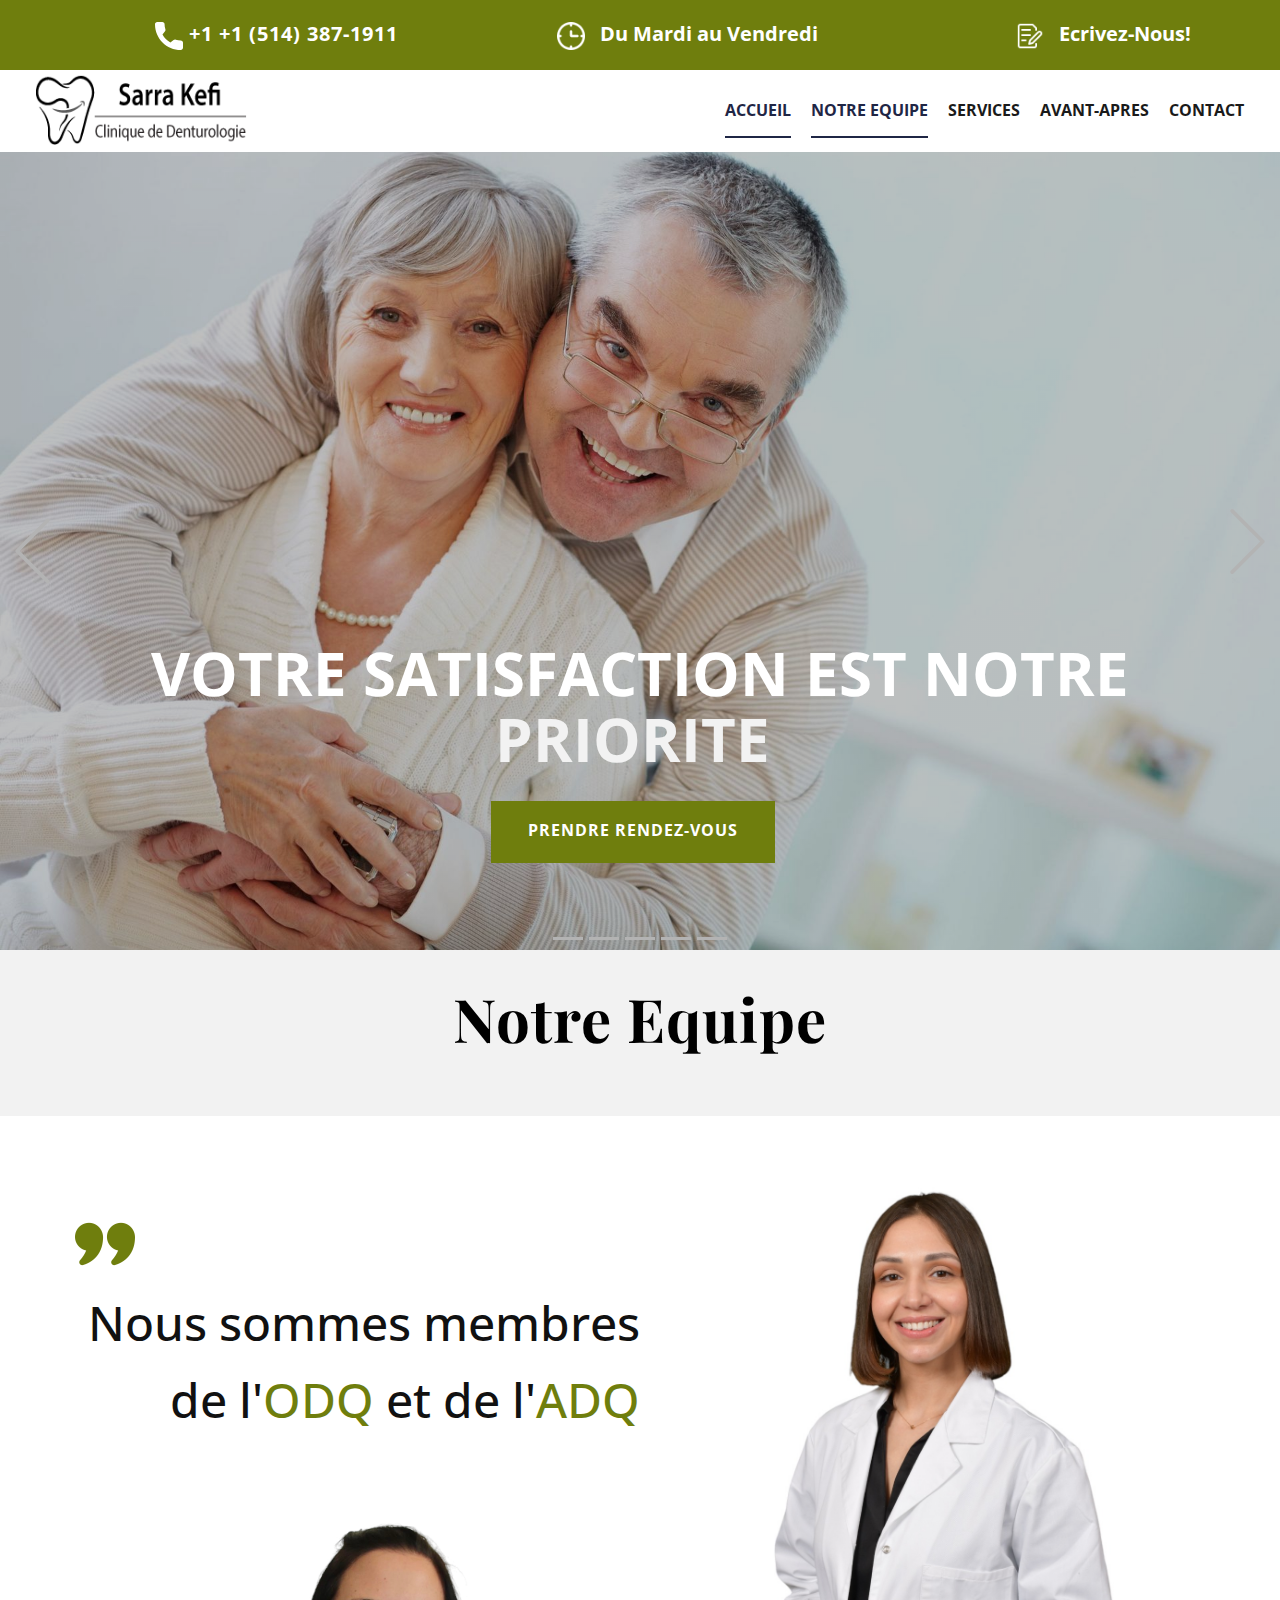
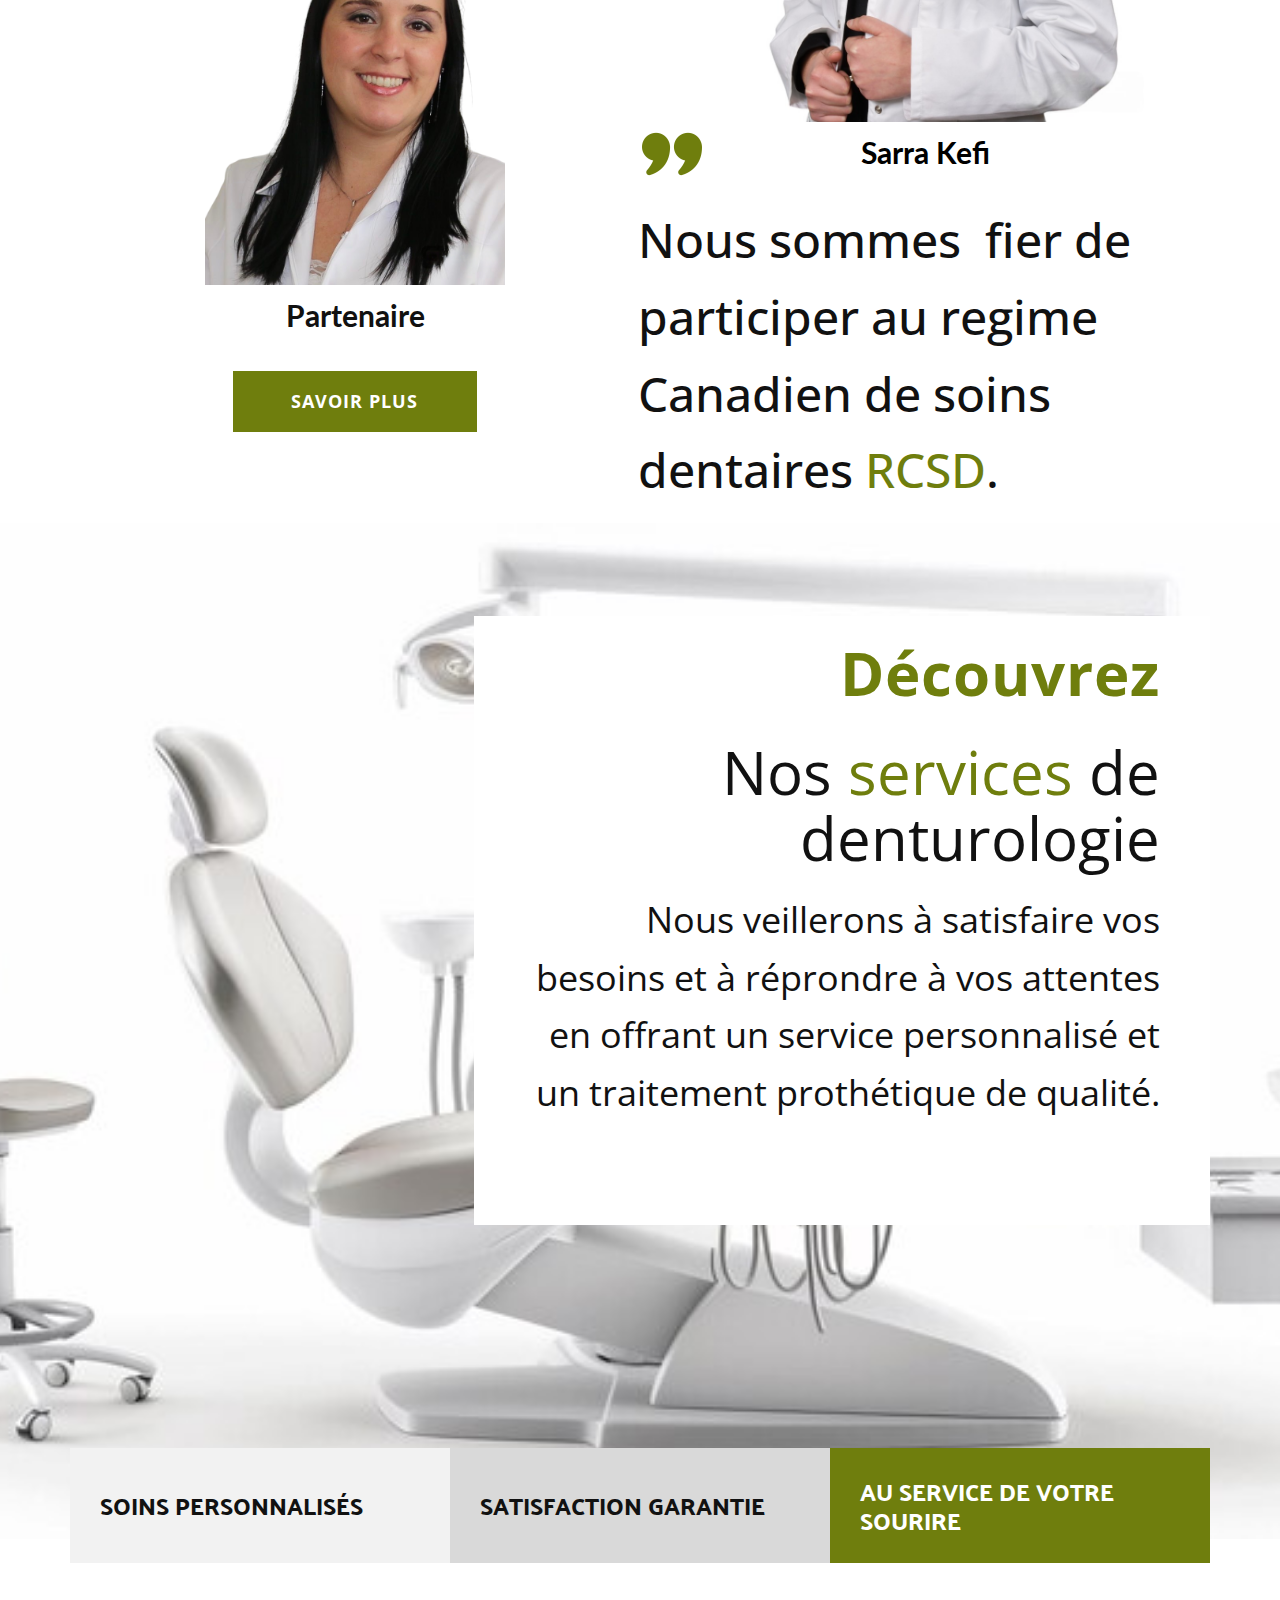
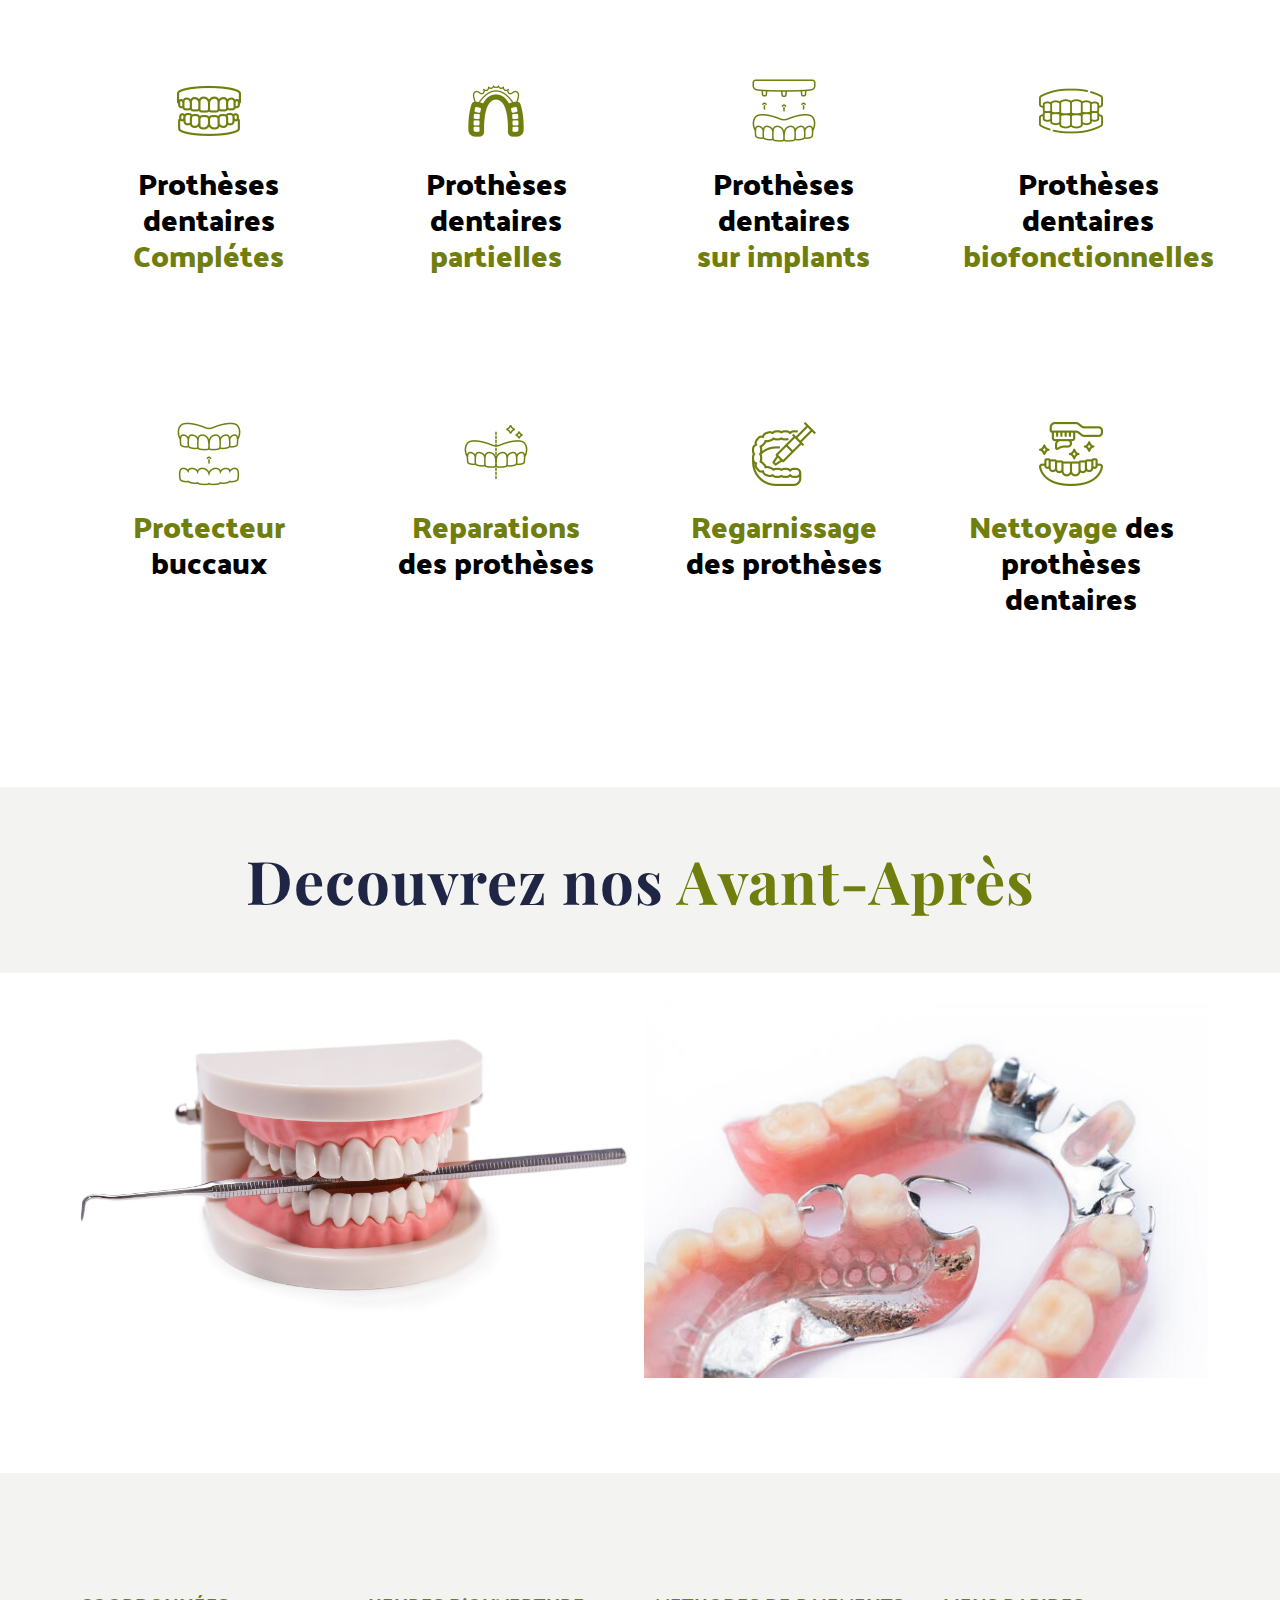
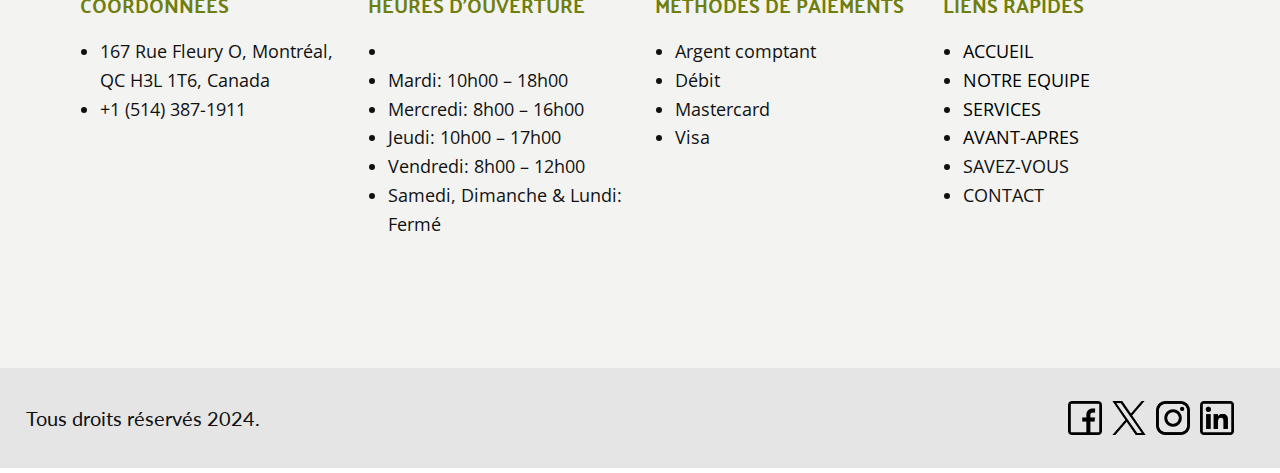
==== commit b452000a: "Update ACCUEIL.html" ====
--- a/ACCUEIL.html
+++ b/ACCUEIL.html
@@ -378,7 +378,7 @@
             <!--     <div class="u-blog-control u-metadata u-text-grey-30 u-metadata-1"><!--blog_post_metadata_date-->
               <!--     <span class="u-meta-date u-meta-icon">12 oct. 2024</span><!--/blog_post_metadata_date-->
                 </div><!--/blog_post_metadata--><!--blog_post_readmore-->
-              <!--   <a href="blog/pourquoi-vérifier-une-prothèse-dentaire-1.html" class="u-blog-control u-border-none u-btn u-button-style u-custom-color-1 u-btn-2"><!--blog_post_readmore_content--><!--options_json--><!--{"content":"Lire plus","defaultValue":"Lire la suite"}--><!--/options_json-->Lire plus<!--/blog_post_readmore_content--></a><!--/blog_post_readmore-->
+              <!--   <a href="blog/pourquoi-vérifier-une-prothèse-dentaire-1.html" class="u-blog-control u-border-none u-btn u-button-style u-custom-color-1 u-btn-2"><!--blog_post_readmore_content--><!--options_json--><!--{"content":"Lire plus","defaultValue":"Lire la suite"}--><!--/options_json--><!-- Lire plus--><!--/blog_post_readmore_content--></a><!--/blog_post_readmore-->
               </div>
          <!--    </div><div class="u-align-center u-blog-post u-container-style u-gradient u-repeater-item u-video-cover u-repeater-item-2">
               <div class="u-container-layout u-similar-container u-valign-top-sm u-valign-top-xs u-container-layout-2">
@@ -389,7 +389,7 @@
             <!--     <div class="u-blog-control u-metadata u-text-grey-30 u-metadata-2"><!--blog_post_metadata_date-->
             <!--       <span class="u-meta-date u-meta-icon">12 oct. 2024</span><!--/blog_post_metadata_date-->
                 </div><!--/blog_post_metadata--><!--blog_post_readmore-->
-            <!--     <a href="blog/guide-complet-pour-un-sourire-radieux.html" class="u-blog-control u-border-none u-btn u-button-style u-custom-color-1 u-btn-4"><!--blog_post_readmore_content--><!--options_json--><!--{"content":"Lire plus","defaultValue":"Lire la suite"}--><!--/options_json-->Lire plus<!--/blog_post_readmore_content--></a><!--/blog_post_readmore-->
+            <!--     <a href="blog/guide-complet-pour-un-sourire-radieux.html" class="u-blog-control u-border-none u-btn u-button-style u-custom-color-1 u-btn-4"><!--blog_post_readmore_content--><!--options_json--><!--{"content":"Lire plus","defaultValue":"Lire la suite"}--><!--/options_json--><!-- Lire plus--><!--/blog_post_readmore_content--></a><!--/blog_post_readmore-->
               </div>
            <!--  </div><div class="u-align-center u-blog-post u-container-style u-repeater-item u-video-cover u-repeater-item-3">
               <div class="u-container-layout u-similar-container u-valign-top-sm u-valign-top-xs u-container-layout-3">
@@ -400,7 +400,7 @@
              <!--    <div class="u-blog-control u-metadata u-text-grey-30 u-metadata-3"><!--blog_post_metadata_date-->
              <!--      <span class="u-meta-date u-meta-icon">12 oct. 2024</span><!--/blog_post_metadata_date-->
                 </div><!--/blog_post_metadata--><!--blog_post_readmore-->
-            <!--     <a href="blog/tout-savoir-sur-les-prothèses-dentaires.html" class="u-blog-control u-border-none u-btn u-button-style u-custom-color-1 u-btn-6"><!--blog_post_readmore_content--><!--options_json--><!--{"content":"Lire plus","defaultValue":"Lire la suite"}--><!--/options_json-->Lire plus<!--/blog_post_readmore_content--></a><!--/blog_post_readmore-->
+            <!--     <a href="blog/tout-savoir-sur-les-prothèses-dentaires.html" class="u-blog-control u-border-none u-btn u-button-style u-custom-color-1 u-btn-6"><!--blog_post_readmore_content--><!--options_json--><!--{"content":"Lire plus","defaultValue":"Lire la suite"}--><!--/options_json--><!-- Lire plus--><!--/blog_post_readmore_content--></a><!--/blog_post_readmore-->
               </div>
             </div><!--/blog_post--><!--blog_post-->
             <!--/blog_post--><!--blog_post-->
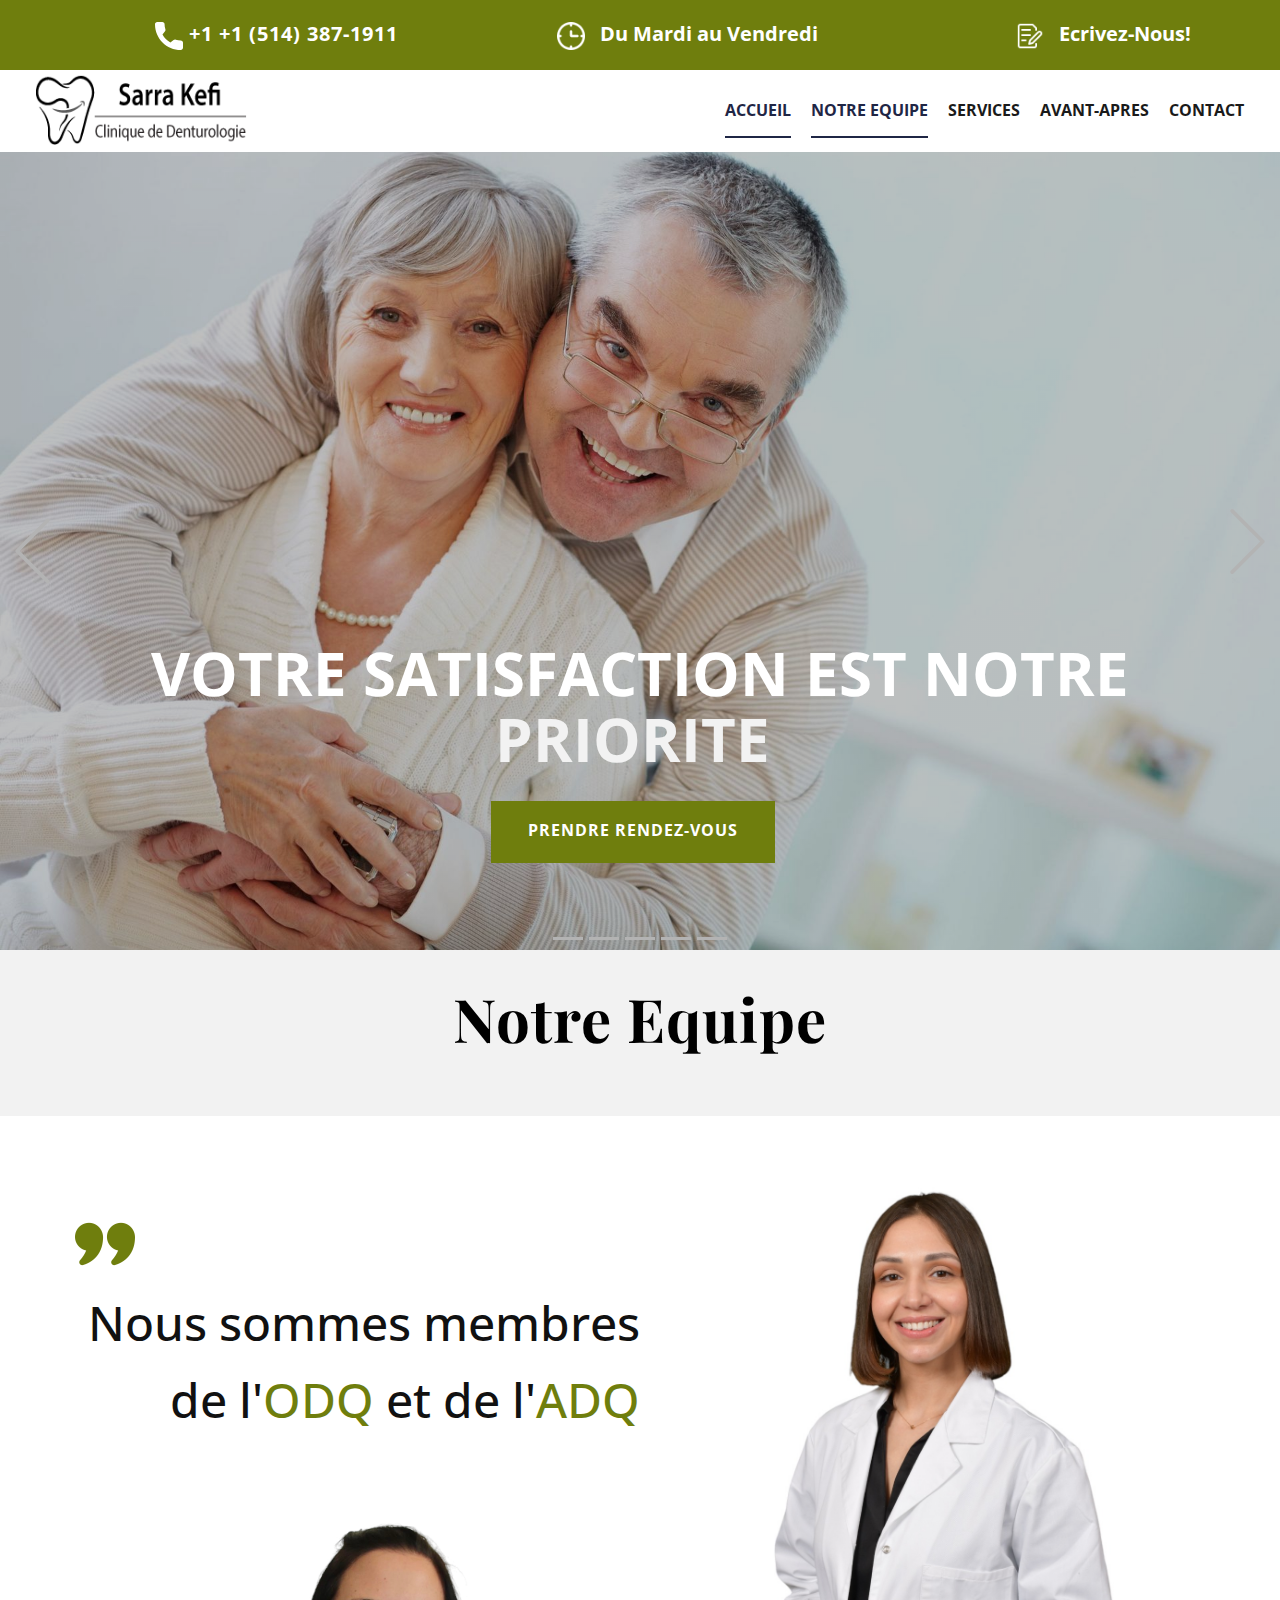
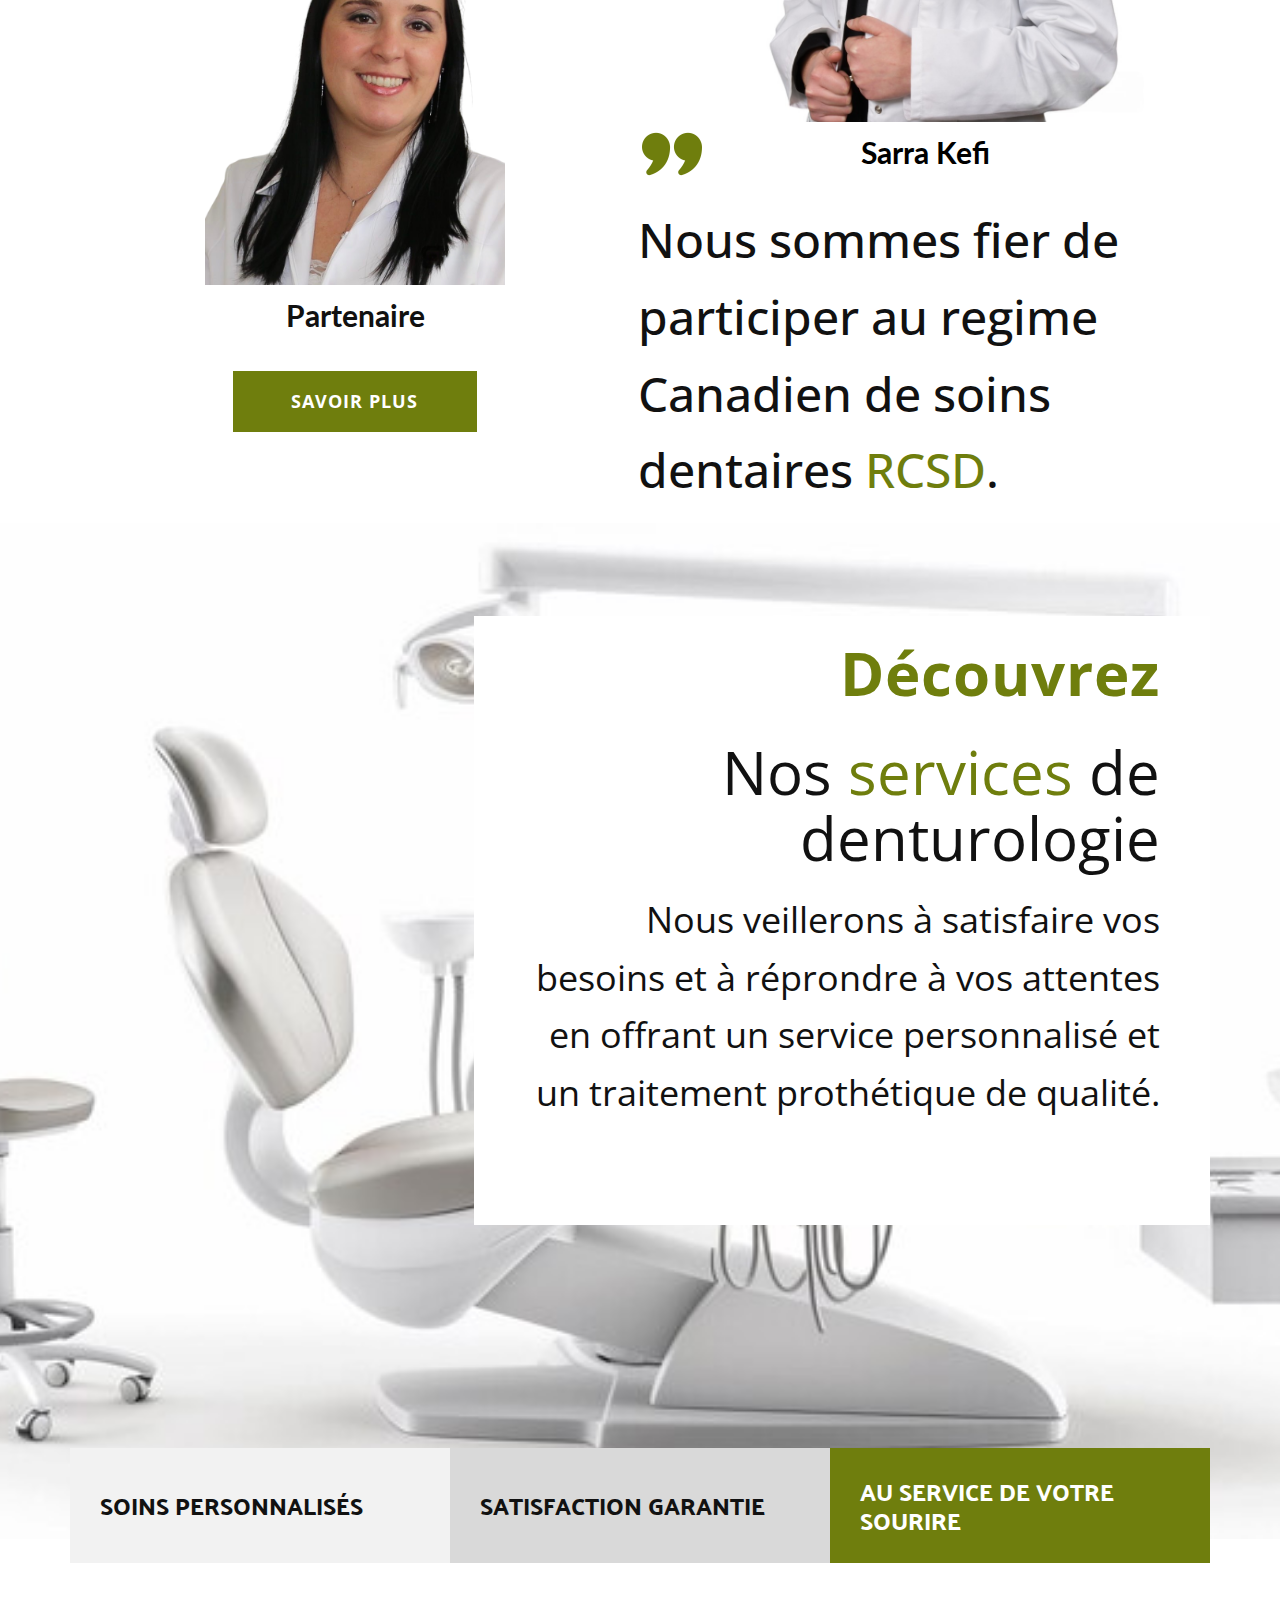
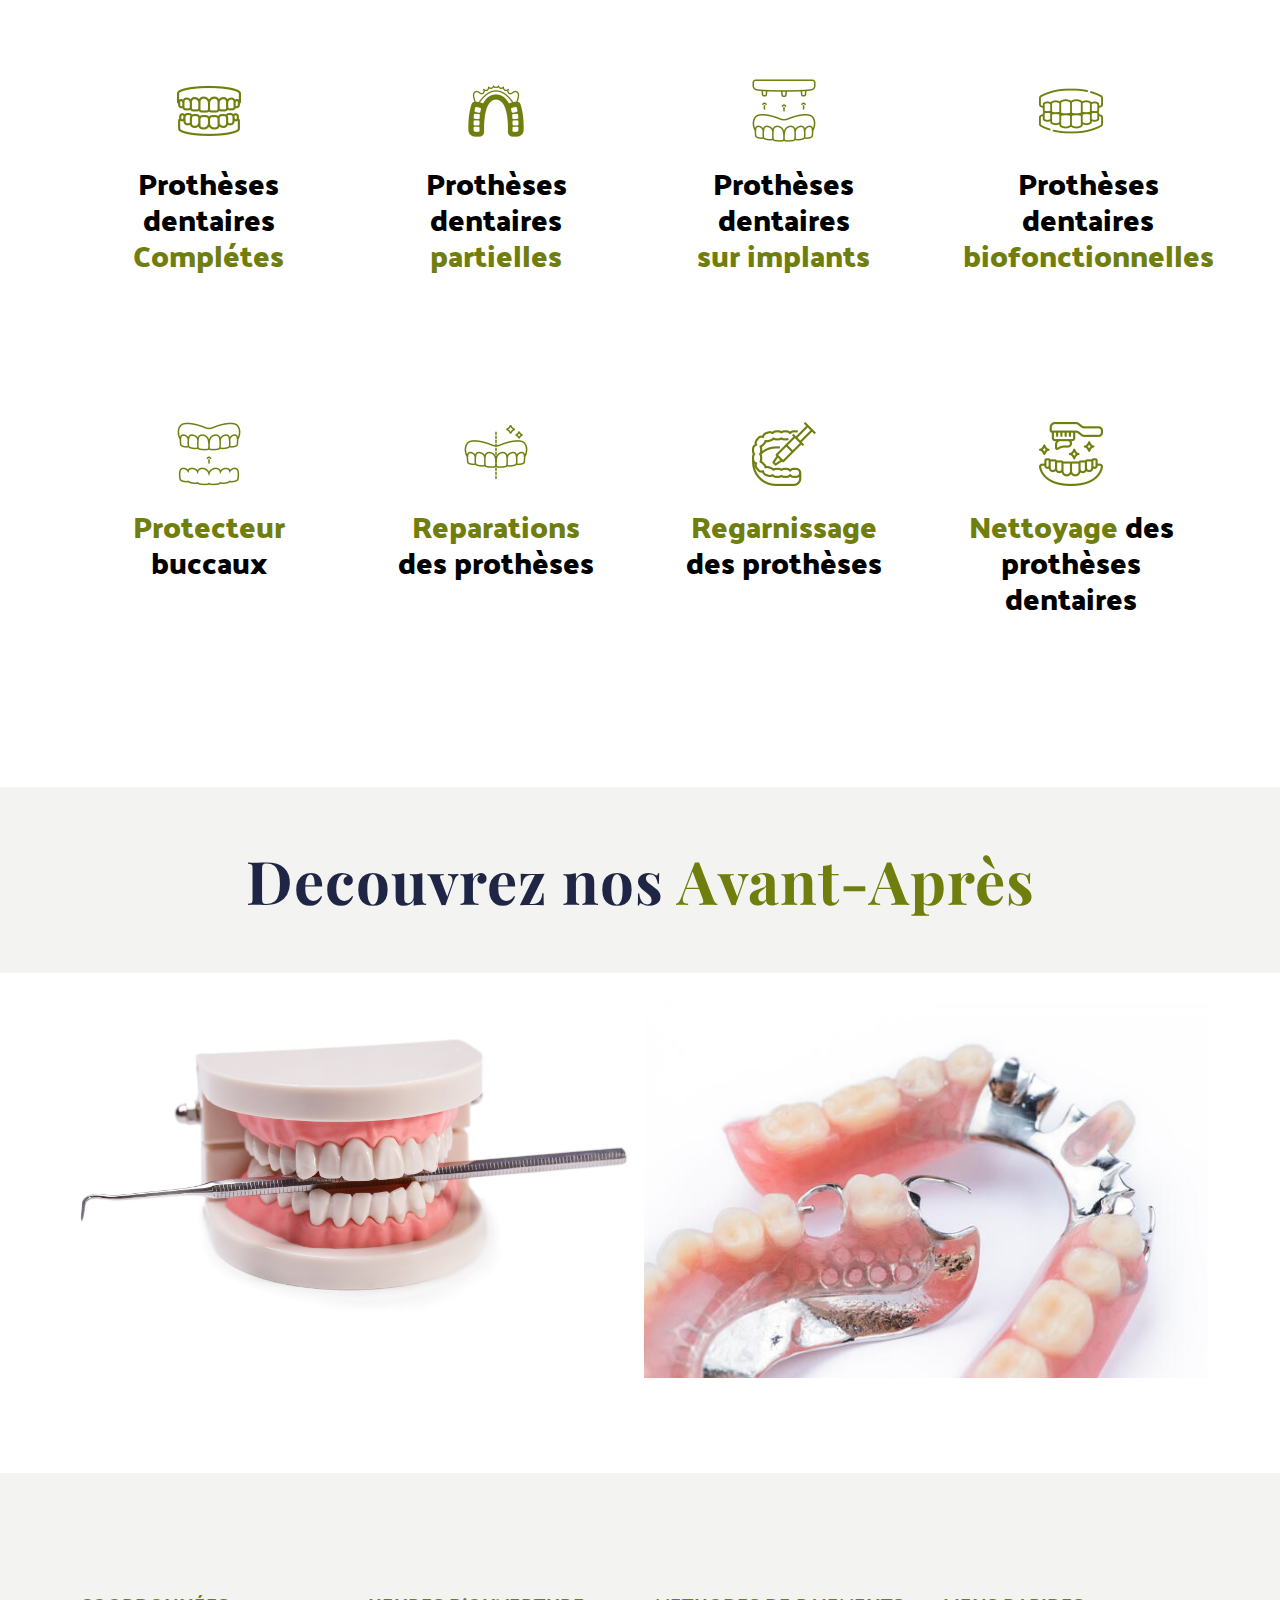
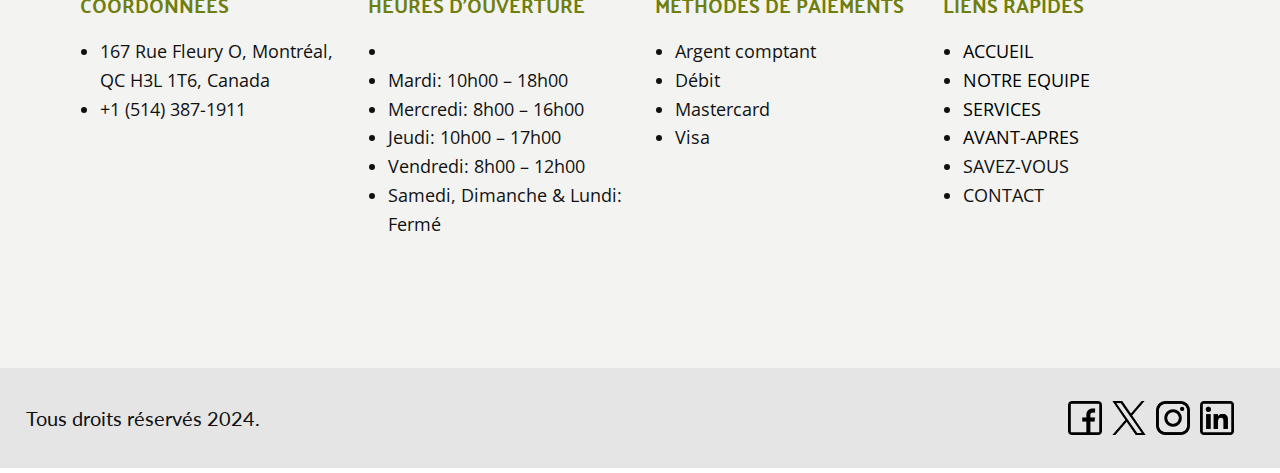
==== commit 4f9581d2: "Update ACCUEIL.html" ====
--- a/ACCUEIL.html
+++ b/ACCUEIL.html
@@ -197,7 +197,7 @@
                 <div class="u-container-layout u-container-layout-2">
                   <img class="custom-expanded u-align-center u-image u-image-default u-image-2" src="images/DeWatermark.ai_1727260550018.png" alt="" data-image-width="1024" data-image-height="1280">
                   <p class="u-align-center u-text u-text-black u-text-3">Sarra Kefi</p><span class="u-file-icon u-icon u-icon-2"><img src="images/94ece552.png" alt=""></span>
-                  <h3 class="u-align-left-lg u-align-left-md u-align-left-xl u-align-right-sm u-align-right-xs u-custom-font u-text u-text-default u-text-font u-text-4"> Nous sommes &nbsp;fier de participer au regime Canadien de soins dentaires&nbsp;<span class="u-text-custom-color-1">RCSD</span>.
+                  <h3 class="u-align-left-lg u-align-left-md u-align-left-xl u-align-right-sm u-align-right-xs u-custom-font u-text u-text-default u-text-font u-text-4"> Nous sommes&nbsp;fier de participer au regime Canadien de soins dentaires&nbsp;<span class="u-text-custom-color-1">RCSD</span>.
                   </h3>
                 </div>
               </div>
